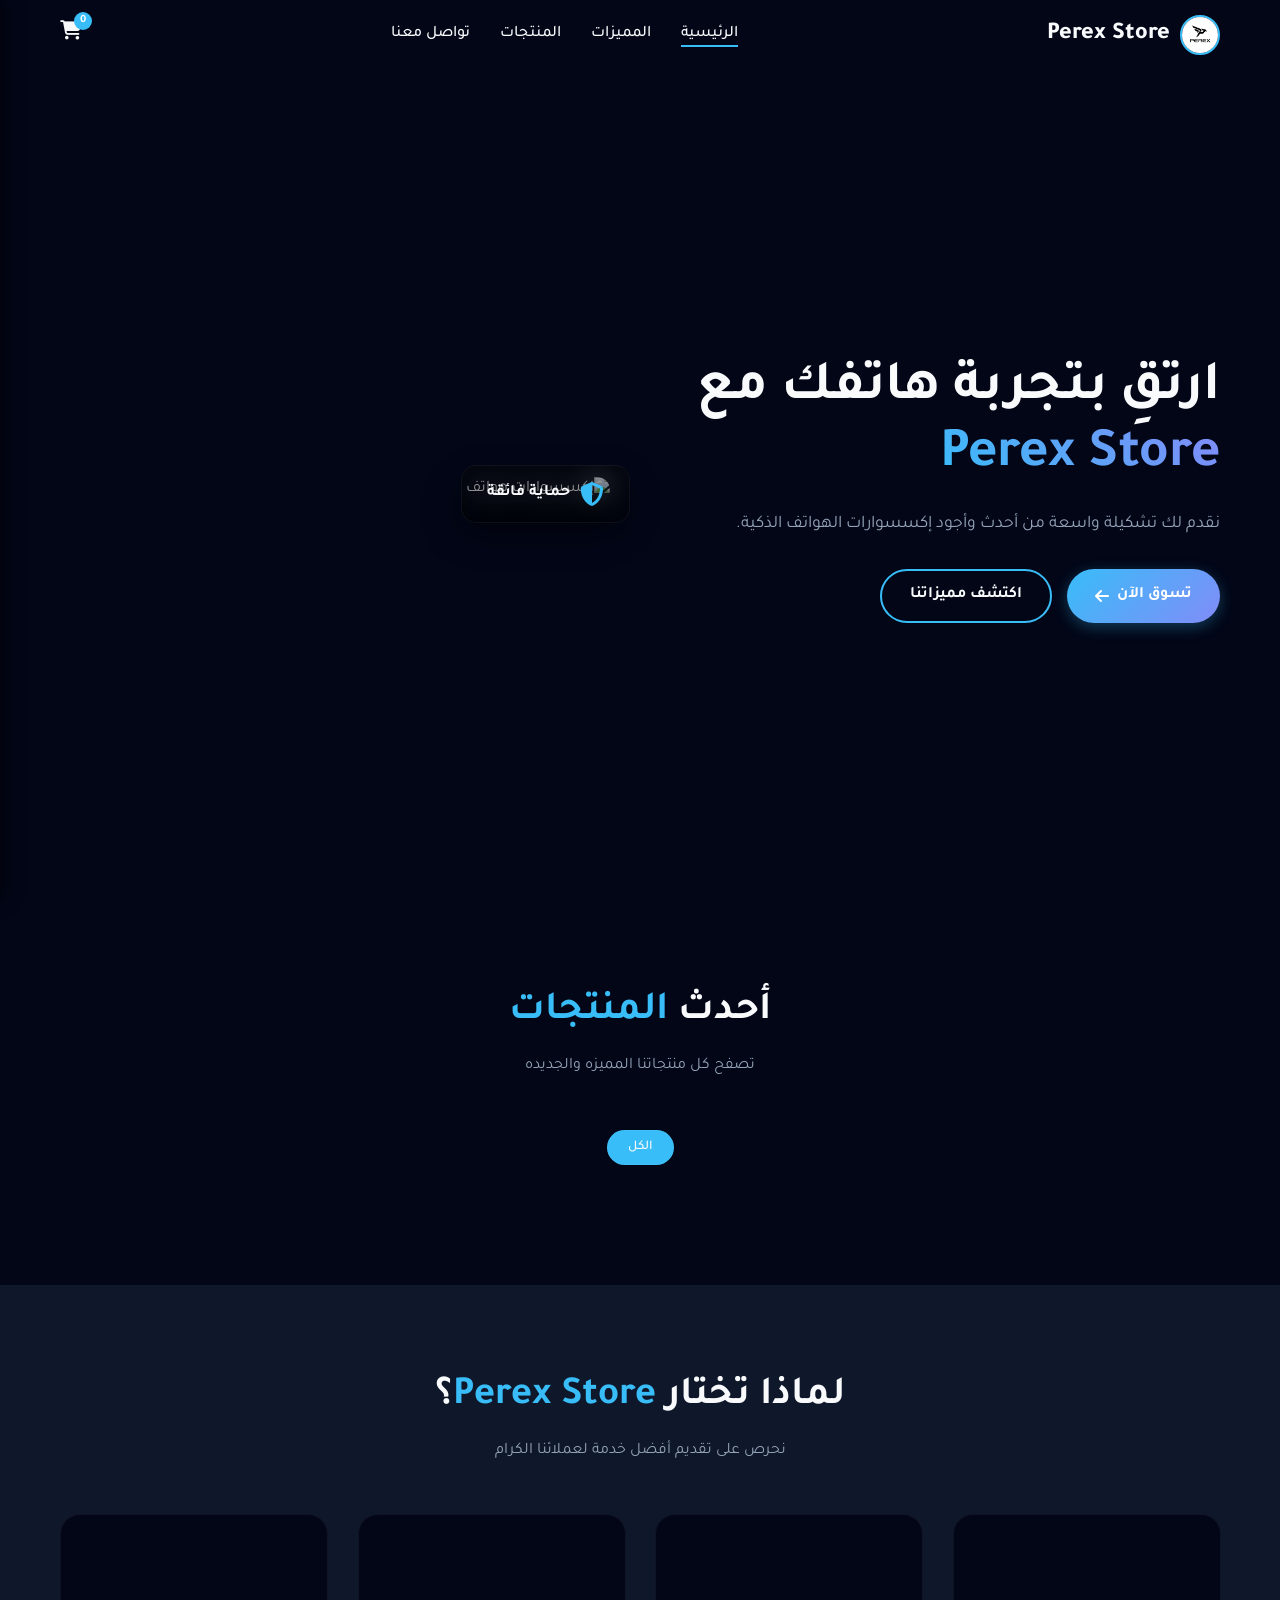
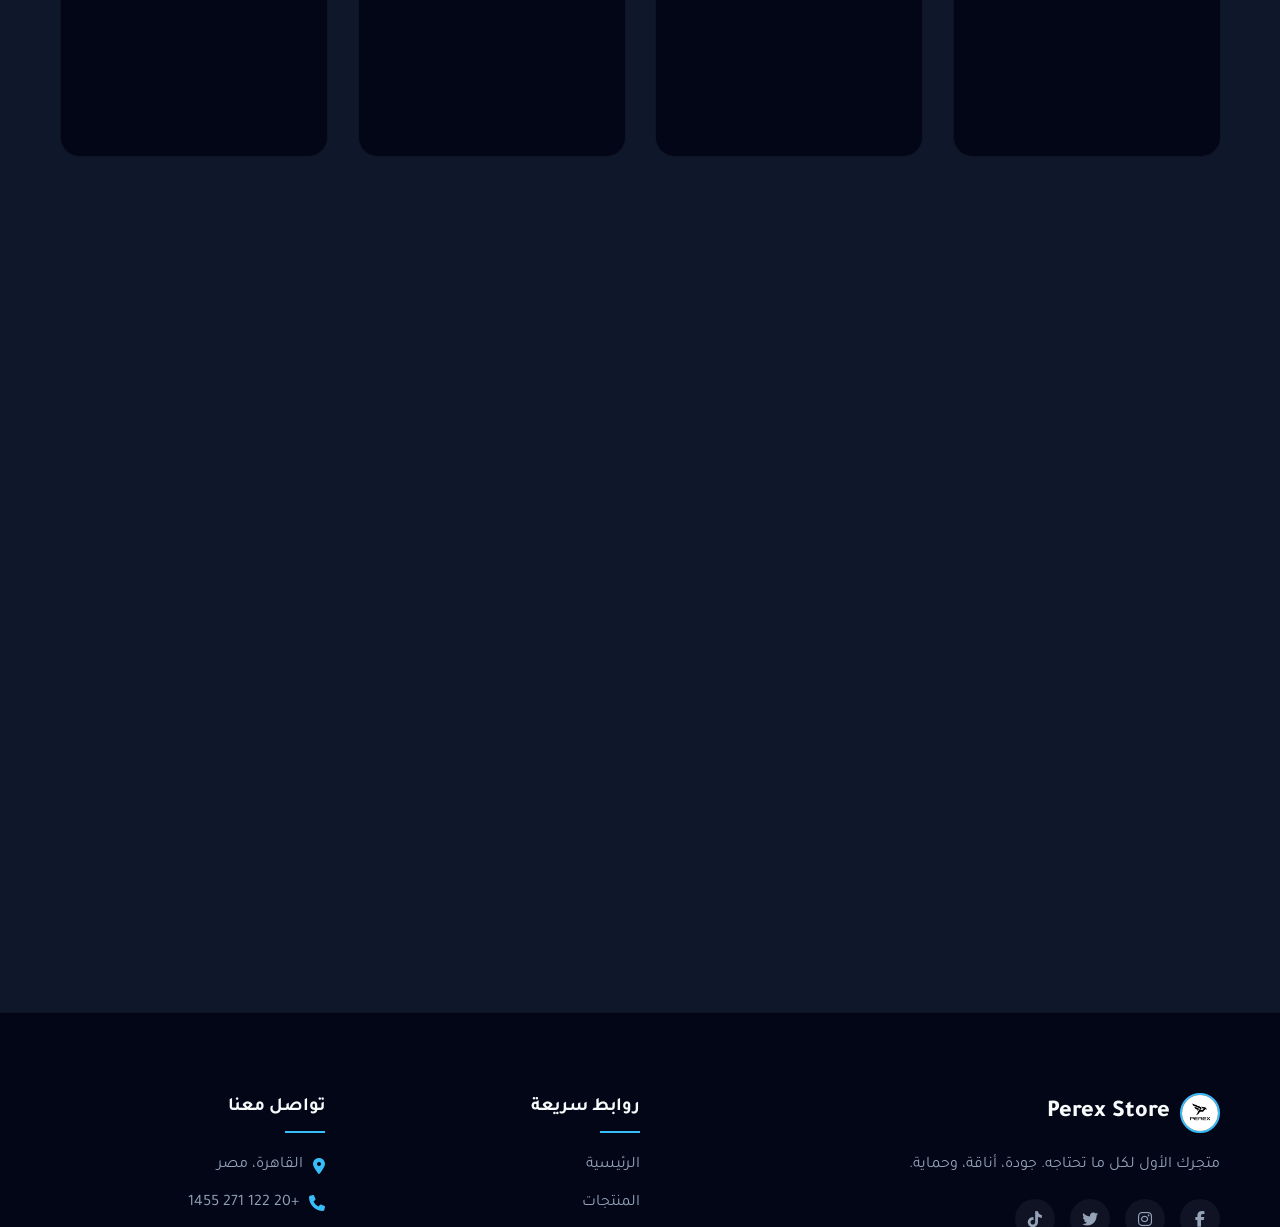
==== index.html @ 85bdd0c9 "Add files via upload" ====
<!DOCTYPE html>
<html lang="ar" dir="rtl">
<head>
    <meta charset="UTF-8">
    <meta name="viewport" content="width=device-width, initial-scale=1.0">
    <title>Perex Store - كل ما تحتاجه في مكان واحد</title>
    
    <!-- SEO Meta Tags -->
    <meta name="description" content="Perex Store - متجرك الأول لكل ما تحتاجه في مصر. جودة، أناقة، وتنوع لا محدود.">
    <meta name="keywords" content="تسوق أونلاين, منتجات مميزة, أفضل الأسعار, Perex Store, كل ما تحتاجه">
    
    <!-- Open Graph & Twitter Social Preview Tags -->
    <meta property="og:type" content="website">
    <meta property="og:title" content="Perex Store - كل ما تحتاجه في مكان واحد">
    <meta property="og:description" content="متجرك الأول لكل ما تحتاجه في مصر. جودة، أناقة، وتنوع لا محدود.">
    <meta property="og:image" content="https://images.unsplash.com/photo-1601593346740-925612772716?ixlib=rb-4.0.3&auto=format&fit=crop&w=800&q=80">
    <meta property="og:url" content="https://perexstore.com/">
    <meta name="twitter:card" content="summary_large_image">
    <meta name="twitter:title" content="Perex Store - كل ما تحتاجه في مكان واحد">
    <meta name="twitter:description" content="متجرك الأول لكل ما تحتاجه في مصر. جودة، أناقة، وتنوع لا محدود.">
    <meta name="twitter:image" content="https://images.unsplash.com/photo-1601593346740-925612772716?ixlib=rb-4.0.3&auto=format&fit=crop&w=800&q=80">
    
    <!-- Favicon -->
    <link rel="icon" type="image/jpeg" href="prerx logo.jpeg">
    <link rel="apple-touch-icon" href="prerx logo.jpeg">
    
    <!-- Preconnect to critical domains -->
    <link rel="preconnect" href="https://fonts.googleapis.com">
    <link rel="preconnect" href="https://fonts.gstatic.com" crossorigin>
    <link rel="preconnect" href="https://cdnjs.cloudflare.com">
    <link rel="preconnect" href="https://ecbxkudufxpvipxfcdtj.supabase.co">
    <link rel="dns-prefetch" href="https://ecbxkudufxpvipxfcdtj.supabase.co">

    <link href="https://fonts.googleapis.com/css2?family=Tajawal:wght@400;500;700;800&display=swap" rel="stylesheet" media="print" onload="this.media='all'">
    <!-- FontAwesome for Icons - Loaded Asynchronously -->
    <link rel="stylesheet" href="https://cdnjs.cloudflare.com/ajax/libs/font-awesome/6.4.0/css/all.min.css" media="print" onload="this.media='all'">
    <!-- CSS link -->
    <link rel="stylesheet" href="style.css?v=1.1">
    
    <!-- Dynamic CSS Colors (updated by JS) -->
    <style id="dynamic-colors"></style>
    
    <!-- Critical Preloader Styles -->
    <style>
        .preloader {
            position: fixed;
            top: 0; left: 0; width: 100%; height: 100%;
            background: #020617;
            display: flex; flex-direction: column;
            justify-content: center; align-items: center;
            z-index: 9999; transition: opacity 0.5s ease, visibility 0.5s;
        }
        .preloader.fade-out { opacity: 0; visibility: hidden; }
        .loader-logo { width: 80px; height: 80px; margin-bottom: 20px; animation: pulse 2s infinite; }
        @keyframes pulse { 0% { transform: scale(1); opacity: 0.8; } 50% { transform: scale(1.1); opacity: 1; } 100% { transform: scale(1); opacity: 0.8; } }
        .loader-bar { width: 150px; height: 3px; background: rgba(255,255,255,0.1); border-radius: 10px; overflow: hidden; }
        .loader-progress { width: 0%; height: 100%; background: #0ea5e9; transition: width 0.3s ease; }
    </style>
</head>
<body>
    <div class="preloader" id="preloader">
        <img src="prerx logo.jpeg" alt="Loading..." class="loader-logo">
        <div class="loader-bar"><div class="loader-progress" id="loader-progress"></div></div>
    </div>

    <!-- Header / Navbar -->
    <header class="header" id="header">
        <div class="container nav-container">
            <a href="#" class="logo">
                <img src="prerx logo.jpeg" alt="Perex Store Logo" width="45" height="45">
                <span>Perex Store</span>
            </a>
            
            <nav class="navbar" id="navbar">
                <ul class="nav-links">
                    <li><a href="#home" class="active">الرئيسية</a></li>
                    <li><a href="#features">المميزات</a></li>
                    <li><a href="#products">المنتجات</a></li>
                    <li><a href="#contact">تواصل معنا</a></li>
                </ul>
            </nav>

            <div class="nav-icons">
                <div class="cart-icon" id="cart-icon">
                    <i class="fa-solid fa-cart-shopping"></i>
                    <span class="cart-count">0</span>
                </div>
                <div class="menu-toggle" id="menu-toggle">
                    <i class="fa-solid fa-bars"></i>
                </div>
            </div>
        </div>
    </header>

    <!-- Mobile Menu Overlay -->
    <div class="menu-overlay" id="menu-overlay"></div>

    <!-- Hero Section -->
    <section class="hero" id="home">
        <div class="container hero-container">
            <div class="hero-content">
                <h1>ارتقِ بتجربة هاتفك مع <span class="highlight">Perex Store</span></h1>
                <p>نقدم لك تشكيلة واسعة من أحدث وأجود إكسسوارات الهواتف الذكية التي تجمع بين الأناقة والحماية الاستثنائية.</p>
                <div class="hero-buttons">
                    <a href="#products" class="btn btn-primary">تسوق الآن <i class="fa-solid fa-arrow-left"></i></a>
                    <a href="#features" class="btn btn-secondary">اكتشف مميزاتنا</a>
                </div>
            </div>
            <div class="hero-image">
                <img src="https://images.unsplash.com/photo-1601593346740-925612772716?ixlib=rb-4.0.3&auto=format&fit=crop&w=800&q=80" alt="إكسسوارات هواتف" width="600" height="600" loading="eager" fetchpriority="high">
                <div class="glass-card">
                    <i class="fa-solid fa-shield-halved"></i>
                    <span>حماية فائقة</span>
                </div>
            </div>
        </div>
    </section>

    <!-- Dynamic Sliders -->
    <section id="dynamic-sliders" class="main-slider-section" style="display: none;">
        <div class="container">
            <div class="slider-wrapper" id="slider-wrapper">
                <div id="slider-container" class="slider-container">
                    <!-- Sliders injected by JS -->
                </div>
                
                <div id="slider-overlay-text" class="slider-overlay-text" style="display: none;">
                    <div class="container" style="padding: 0 40px;">
                        <h2 id="slider-title"></h2>
                        <p id="slider-desc"></p>
                    </div>
                </div>
                
                <button class="slider-nav-btn prev-btn" onclick="moveMainSlider(-1)"><i class="fa-solid fa-chevron-right"></i></button>
                <button class="slider-nav-btn next-btn" onclick="moveMainSlider(1)"><i class="fa-solid fa-chevron-left"></i></button>
                
                <div class="slider-dots" id="slider-dots">
                    <!-- Dots injected by JS -->
                </div>
            </div>
        </div>
    </section>

    <!-- Products Section -->
    <section class="products" id="products">
        <div class="container">
            <div class="section-title">
                <h2>أحدث <span>المنتجات</span></h2>
                <p>تصفح كل منتجاتنا المميزه والجديده</p>
            </div>
            
            <div class="product-filters">
                <!-- Injected by JS -->
                <button class="filter-btn active" data-filter="all">الكل</button>
            </div>

            <div class="products-grid" id="products-container">
                <!-- Products injected by JS -->
            </div>
        </div>
    </section>

    <!-- Features Section -->
    <section class="features" id="features">
        <div class="container">
            <div class="section-title">
                <h2>لماذا تختار <span>Perex Store</span>؟</h2>
                <p>نحرص على تقديم أفضل خدمة لعملائنا الكرام</p>
            </div>
            <div class="features-grid" id="features-container">
                <div class="feature-card">
                    <div class="icon-box"><i class="fa-solid fa-truck-fast"></i></div>
                    <h3>توصيل سريع</h3>
                    <p>نضمن لك توصيل طلباتك بأسرع وقت ممكن لباب منزلك.</p>
                </div>
                <div class="feature-card">
                    <div class="icon-box"><i class="fa-solid fa-medal"></i></div>
                    <h3>جودة أصلية</h3>
                    <p>جميع منتجاتنا أصلية ومضمونة 100% لتضمن لك أفضل أداء.</p>
                </div>
                <div class="feature-card">
                    <div class="icon-box"><i class="fa-solid fa-headset"></i></div>
                    <h3>دعم فني 24/7</h3>
                    <p>فريق خدمة العملاء متواجد دائماً للرد على استفساراتكم.</p>
                </div>
                <div class="feature-card">
                    <div class="icon-box"><i class="fa-solid fa-credit-card"></i></div>
                    <h3>دفع آمن</h3>
                    <p>نوفر طرق دفع متعددة وآمنة لتسهيل عملية الشراء.</p>
                </div>
            </div>
        </div>
    </section>

    <!-- Reviews Section -->
    <section class="reviews" id="reviews">
        <div class="container">
            <div class="reviews-content glass-effect">
                <h2>رأيك يهمنا!</h2>
                <p>شاركنا تجربتك مع منتجات Perex Store.</p>
                
                <form class="review-form" id="review-form" onsubmit="submitReview(event)">
                    <input type="text" id="reviewer-name" placeholder="الاسم (اختياري)" class="review-input">
                    <textarea id="reviewer-comment" rows="3" placeholder="اكتب تعليقك أو تقييمك هنا..." required class="review-input"></textarea>
                    <button type="submit" class="btn btn-primary">نشر التعليق</button>
                </form>

                <div class="reviews-list" id="reviews-list">
                    <!-- Reviews injected by JS -->
                </div>
            </div>
        </div>
    </section>

    <!-- Footer -->
    <footer class="footer" id="contact">
        <div class="container">
            <div class="footer-grid">
                <div class="footer-col about">
                    <a href="#" class="logo footer-logo">
                        <img src="prerx logo.jpeg" alt="Perex Store Logo" width="45" height="45">
                        <span>Perex Store</span>
                    </a>
                    <p>متجرك الأول لكل ما تحتاجه. جودة، أناقة، وحماية.</p>
                    <div class="social-links">
                        <a href="#"><i class="fa-brands fa-facebook-f"></i></a>
                        <a href="#"><i class="fa-brands fa-instagram"></i></a>
                        <a href="#"><i class="fa-brands fa-twitter"></i></a>
                        <a href="#"><i class="fa-brands fa-tiktok"></i></a>
                    </div>
                </div>
                
                <div class="footer-col links">
                    <h3>روابط سريعة</h3>
                    <ul>
                        <li><a href="#home">الرئيسية</a></li>
                        <li><a href="#products">المنتجات</a></li>
                        <li><a href="#features">عن المتجر</a></li>
                        <li><a href="admin.html">لوحة التحكم</a></li>
                    </ul>
                </div>
                
                <div class="footer-col contact-info">
                    <h3>تواصل معنا</h3>
                    <ul>
                        <li><i class="fa-solid fa-location-dot"></i> القاهرة، مصر</li>
                        <li><i class="fa-solid fa-phone"></i> +20 122 271 1455</li>
                        <li><i class="fa-solid fa-envelope"></i> info@perexstore.com</li>
                    </ul>
                </div>
            </div>
            
            <div class="footer-bottom">
                <p>&copy; 2026 Perex Store. جميع الحقوق محفوظة.</p>
            </div>
        </div>
    </footer>

    <!-- Cart Sidebar -->
    <div class="cart-overlay" id="cart-overlay"></div>
    <div class="cart-sidebar" id="cart-sidebar">
        <div class="cart-header">
            <h3>سلة المشتريات</h3>
            <button class="close-cart" id="close-cart"><i class="fa-solid fa-xmark"></i></button>
        </div>
        <div class="cart-items" id="cart-items">
            <p class="empty-cart-msg">السلة فارغة حالياً</p>
        </div>
        <div class="cart-footer">
            <div class="form-group coupon-group" style="margin-bottom: 15px;">
                <label style="font-size: 0.85rem; margin-bottom: 5px; display: block; color: var(--primary-color);">كود الخصم:</label>
                <div style="display: flex; gap: 8px;">
                    <input type="text" id="coupon-input" class="review-input" placeholder="ادخل الكود هنا..." style="padding: 8px;">
                    <button class="btn btn-primary" onclick="applyCoupon()" style="padding: 8px 15px; border-radius: 10px; font-size: 0.8rem;">تطبيق</button>
                </div>
                <div id="coupon-msg" style="font-size: 0.75rem; margin-top: 5px;"></div>
            </div>

            <div class="form-group" style="margin-bottom: 15px;">
                <label style="font-size: 0.9rem; margin-bottom: 5px; display: block; color: var(--primary-color);">اختر محافظتك:</label>
                <select id="cart-gov" class="review-input" onchange="calculateCartTotal()" style="padding: 8px;">
                    <option value="" disabled selected>اختر المحافظة...</option>
                </select>
            </div>
            <div class="cart-total" style="font-size: 0.95rem; margin-bottom: 5px;">
                <span>المنتجات:</span>
                <span id="cart-subtotal-price">0 ج.م</span>
            </div>
            <div class="cart-total" id="cart-discount-row" style="font-size: 0.95rem; margin-bottom: 5px; color: #ef4444; display: none;">
                <span>الخصم:</span>
                <span id="cart-discount-price">0 ج.م</span>
            </div>
            <div class="cart-total" style="font-size: 0.95rem; margin-bottom: 10px;">
                <span>الشحن:</span>
                <span id="cart-shipping-price">0 ج.م</span>
            </div>
            <div class="cart-total">
                <span>الإجمالي المطلوب:</span>
                <span id="cart-total-price">0 ج.م</span>
            </div>
            <div class="cod-badge" style="font-size: 0.85rem; padding: 8px; margin-bottom: 15px; background: rgba(37, 211, 102, 0.2);">
                <i class="fa-solid fa-money-bill-wave"></i> متوفر الدفع عند الاستلام
            </div>
            <div style="display: flex; gap: 10px;">
                <button class="btn btn-secondary" onclick="closeCart()" style="flex: 1; padding: 12px;">إكمال التسوق</button>
                <button class="btn btn-primary checkout-btn" onclick="checkout()" style="flex: 2; padding: 12px;">إتمام الطلب</button>
            </div>
        </div>
    </div>

    <!-- Checkout Modal -->
    <div class="checkout-overlay" id="checkout-overlay"></div>
    <div class="checkout-modal" id="checkout-modal">
        <div class="checkout-header">
            <h3>إتمام الطلب</h3>
            <button class="close-checkout" id="close-checkout" onclick="closeCheckout()"><i class="fa-solid fa-xmark"></i></button>
        </div>
        <form class="checkout-form" id="checkout-form" onsubmit="submitOrder(event)">
            <div class="form-group">
                <input type="text" id="customer-name" placeholder="الاسم بالكامل" required class="review-input">
            </div>
            <div class="form-group" style="margin-top: 10px;">
                <input type="tel" id="customer-phone" placeholder="رقم الهاتف (11 رقم)" required class="review-input" pattern="[0-9٠-٩]{11}">
            </div>
            <div class="form-grid-2" style="display: grid; grid-template-columns: 1fr 1fr; gap: 10px; margin-top: 10px;">
                <div class="form-group">
                    <select id="customer-gov" required class="review-input" onchange="calculateShipping()">
                        <option value="" disabled selected>المحافظة...</option>
                    </select>
                </div>
                <div class="form-group">
                    <input type="text" id="customer-district" placeholder="المنطقة / الحي (اختياري)" class="review-input">
                </div>
            </div>
            <div class="form-group" style="margin-top: 10px;">
                <textarea id="customer-address" rows="2" placeholder="العنوان بالتفصيل (الشارع، رقم العمارة، إلخ)" required class="review-input"></textarea>
            </div>
            <div class="form-group" style="margin-top: 10px;">
                <textarea id="customer-notes" rows="1" placeholder="ملاحظات إضافية (اختياري) - لون، مواصفة..." class="review-input"></textarea>
            </div>
            
            <div class="checkout-summary" style="background: rgba(0,0,0,0.2); padding: 15px; border-radius: 15px; margin-top: 20px;">
                <div class="summary-row" style="display:flex; justify-content:space-between; margin-bottom:5px;"><span>قيمة المنتجات:</span> <span id="summary-subtotal">0 ج.م</span></div>
                <div class="summary-row" id="summary-discount-row" style="display:none; justify-content:space-between; margin-bottom:5px; color: #ef4444;"><span>خصم الكوبون:</span> <span id="summary-discount">0 ج.م</span></div>
                <div class="summary-row" style="display:flex; justify-content:space-between; margin-bottom:5px;"><span>مصاريف الشحن:</span> <span id="summary-shipping">0 ج.م</span></div>
                <div class="summary-row total" style="display:flex; justify-content:space-between; margin-top:10px; border-top:1px solid rgba(255,255,255,0.1); padding-top:10px; font-weight:800; font-size:1.1rem; color:var(--primary-color);"><span>الإجمالي المطلوب:</span> <span id="summary-total">0 ج.م</span></div>
            </div>
            
            <button type="submit" class="btn btn-primary" style="width: 100%; margin-top: 15px;">تأكيد الطلب <i class="fa-solid fa-check"></i></button>
        </form>
    </div>
    
    <!-- Success Modal -->
    <style>
        @keyframes slideDown {
            from { transform: translateY(-100%); opacity: 0; }
            to { transform: translateY(0); opacity: 1; }
        }
        .success-animate {
            animation: slideDown 0.5s cubic-bezier(0.175, 0.885, 0.32, 1.275) forwards;
        }
        .modal-overlay {
            position: fixed;
            top: 0;
            left: 0;
            width: 100%;
            height: 100%;
            z-index: 10001;
            background: rgba(0,0,0,0.4);
            backdrop-filter: blur(2px);
            display: none;
            justify-content: center;
            align-items: flex-start;
            padding-top: 20px;
        }
        .modal-overlay.active {
            display: flex !important;
        }
    </style>
    <div id="success-overlay" class="modal-overlay">
        <div id="success-modal" class="modal success-animate" style="max-width: 400px; width: 90%; text-align: center; padding: 20px; border-radius: 15px; border: 1px solid rgba(34,197,94,0.3); box-shadow: 0 15px 40px rgba(0,0,0,0.2); background: var(--card-bg); position: relative;">
            <div style="display: flex; align-items: center; gap: 12px; text-align: right;">
                <div style="width: 40px; height: 40px; background: #22c55e; color: #fff; border-radius: 50%; display: flex; align-items: center; justify-content: center; font-size: 18px; flex-shrink: 0;">
                    <i class="fa-solid fa-check"></i>
                </div>
                <div style="flex: 1;">
                    <h2 style="font-size: 1.1rem; font-weight: 800; margin-bottom: 2px;">تم تأكيد طلبك بنجاح!</h2>
                    <p style="color: var(--muted-color); font-size: 0.85rem;">سيتم التواصل معك في أسرع وقت ممكن.</p>
                </div>
            </div>
            <button class="btn btn-primary" onclick="closeSuccessModal()" style="width: 100%; margin-top: 15px; padding: 10px; border-radius: 10px; font-weight: bold; font-size: 0.9rem;">تم</button>
        </div>
    </div>

    <!-- JS script -->
    <!-- Floating Buttons Container -->
    <div id="floating-buttons-container" class="floating-container">
        <!-- Injected by script.js -->
    </div>

    <style>
        .floating-container {
            position: fixed;
            bottom: 25px;
            right: 25px;
            display: flex;
            flex-direction: column;
            gap: 15px;
            z-index: 999;
        }
        .float-btn {
            width: 55px;
            height: 55px;
            border-radius: 50%;
            display: flex;
            align-items: center;
            justify-content: center;
            color: white;
            font-size: 24px;
            box-shadow: 0 4px 15px rgba(0,0,0,0.3);
            transition: transform 0.3s cubic-bezier(0.175, 0.885, 0.32, 1.275);
            text-decoration: none;
        }
        .float-btn:hover {
            transform: scale(1.1) translateY(-5px);
        }
    </style>

    <script src="https://cdn.jsdelivr.net/npm/@supabase/supabase-js@2" defer></script>
<script src="supabase-client.js" defer></script>
<script src="script.js?v=1.1" defer></script>
</body>
</html>
---- style.css ----
/* ===== Custom Properties ===== */
:root {
    --primary-color: #0ea5e9;
    --secondary-color: #38bdf8;
    --primary-gradient: linear-gradient(135deg, var(--primary-color) 0%, var(--secondary-color) 100%);
    --dark-bg: #020617;
    --card-bg: #0f172a;
    --text-color: #f8fafc;
    --muted-color: #94a3b8;
    --text-muted: #94a3b8;
    --border-color: rgba(255,255,255,0.08);
    --glass-bg: rgba(15, 23, 42, 0.7);
    --glass-border: rgba(255,255,255,0.08);
    --border-radius: 16px;
    --transition: all 0.3s ease;
    --tr: all 0.3s cubic-bezier(0.4, 0, 0.2, 1);
    --shadow: 0 10px 30px -5px rgba(0, 0, 0, 0.3);
}

/* ===== Reset & Base Styles ===== */
* {
    margin: 0;
    padding: 0;
    box-sizing: border-box;
    font-family: 'Tajawal', sans-serif;
}

html {
    scroll-behavior: smooth;
}

body {
    background-color: var(--dark-bg);
    color: var(--text-color);
    line-height: 1.6;
    overflow-x: hidden;
}

.container {
    max-width: 1200px;
    margin: 0 auto;
    padding: 0 20px;
}

a {
    text-decoration: none;
    color: inherit;
    transition: var(--transition);
}

ul {
    list-style: none;
}

img {
    max-width: 100%;
    height: auto;
}

/* ===== Glassmorphism Utility ===== */
.glass-effect {
    background: var(--glass-bg);
    border: 1px solid var(--glass-border);
    border-radius: var(--border-radius);
}

@media (min-width: 769px) {
    .glass-effect {
        backdrop-filter: blur(10px);
        -webkit-backdrop-filter: blur(10px);
    }
}

/* ===== Forms ===== */
input, select, textarea {
    background: rgba(0,0,0,0.2);
    color: var(--text-color);
    border: 1px solid var(--border-color);
    border-radius: 10px;
    padding: 10px 15px;
    font-family: inherit;
    font-size: 1rem;
    outline: none;
    transition: var(--tr);
    width: 100%;
}

input:focus, select:focus, textarea:focus {
    border-color: var(--primary-color);
    box-shadow: 0 0 0 3px rgba(56, 189, 248, 0.15);
}

input::placeholder, textarea::placeholder {
    color: var(--muted-color);
}

label {
    color: var(--text-color);
    font-weight: 600;
    margin-bottom: 6px;
    display: block;
}

/* ===== Buttons ===== */
.btn {
    display: inline-flex;
    align-items: center;
    justify-content: center;
    gap: 8px;
    padding: 12px 28px;
    border-radius: 30px;
    font-weight: 700;
    font-size: 1rem;
    cursor: pointer;
    border: none;
    transition: var(--transition);
}

.btn-primary {
    background: var(--primary-gradient);
    color: white;
    border: none;
    box-shadow: 0 4px 15px rgba(56, 189, 248, 0.3);
}

.btn-primary:hover {
    transform: translateY(-2px);
    box-shadow: 0 8px 25px rgba(56, 189, 248, 0.5);
}

.btn-secondary {
    background: transparent;
    color: var(--text-color);
    border: 2px solid var(--primary-color);
}

.btn-secondary:hover {
    background: var(--primary-color);
    color: #fff;
}

/* ===== Header ===== */
.header {
    position: fixed;
    top: 0;
    width: 100%;
    z-index: 1000;
    transition: var(--tr);
    padding: 15px 0;
}

.header.scrolled {
    background: rgba(0, 0, 0, 0.85);
    box-shadow: 0 4px 20px rgba(0,0,0,0.3);
    padding: 10px 0;
}

@media (min-width: 769px) {
    .header.scrolled {
        background: rgba(0, 0, 0, 0.5);
        backdrop-filter: blur(16px);
        -webkit-backdrop-filter: blur(16px);
    }
}

.nav-container {
    display: flex;
    justify-content: space-between;
    align-items: center;
}

.logo {
    display: flex;
    align-items: center;
    gap: 10px;
    font-size: 1.5rem;
    font-weight: 800;
    color: var(--text-color);
}

.logo img {
    width: 40px;
    height: 40px;
    border-radius: 50%;
    object-fit: cover;
    border: 2px solid var(--primary-color);
}

.nav-links {
    display: flex;
    gap: 30px;
}

.nav-links a {
    font-weight: 500;
    color: var(--text-color);
    position: relative;
    transition: var(--tr);
}

.nav-links a:hover, .nav-links a.active {
    color: var(--primary-color);
}

.nav-links a::after {
    content: '';
    position: absolute;
    bottom: -5px;
    right: 0;
    width: 0;
    height: 2px;
    background: var(--primary-color);
    transition: var(--tr);
}

.nav-links a:hover::after, .nav-links a.active::after {
    width: 100%;
}

.nav-icons {
    display: flex;
    align-items: center;
    gap: 20px;
    color: var(--text-color);
}

.cart-icon {
    position: relative;
    font-size: 1.2rem;
    cursor: pointer;
    color: var(--text-color);
    transition: var(--tr);
}

.cart-icon:hover {
    color: var(--primary-color);
}

.cart-count {
    position: absolute;
    top: -8px;
    right: -10px;
    background: var(--primary-color);
    color: #fff;
    font-size: 0.7rem;
    font-weight: bold;
    width: 18px;
    height: 18px;
    display: flex;
    align-items: center;
    justify-content: center;
    border-radius: 50%;
}

.menu-toggle {
    display: none;
    font-size: 1.5rem;
    cursor: pointer;
    color: var(--text-color);
}

/* ===== Hero Section ===== */
.hero {
    min-height: 100vh;
    display: flex;
    align-items: center;
    padding-top: 80px;
    position: relative;
    overflow: hidden;
    background-color: var(--dark-bg);
}

/* تأثير دائرة مضيئة في الخلفية */
.hero::before {
    content: '';
    position: absolute;
    top: 20%;
    left: -10%;
    width: 300px;
    height: 300px;
    background: radial-gradient(circle, rgba(56, 189, 248, 0.1) 0%, transparent 70%);
    border-radius: 50%;
    z-index: -1;
    will-change: opacity;
}

@media (min-width: 769px) {
    .hero::before {
        width: 500px;
        height: 500px;
        background: radial-gradient(circle, rgba(var(--glow-r, 56),var(--glow-g, 189),var(--glow-b, 248),0.12) 0%, transparent 70%);
    }
}

.hero-container {
    display: grid;
    grid-template-columns: 1fr 1fr;
    gap: 60px;
    align-items: center;
}

.hero-content h1 {
    font-size: 3.5rem;
    line-height: 1.2;
    margin-bottom: 20px;
}

.hero-content .highlight {
    background: linear-gradient(45deg, var(--primary-color), var(--secondary-color));
    -webkit-background-clip: text;
    -webkit-text-fill-color: transparent;
}

.hero-content p {
    font-size: 1.1rem;
    color: var(--text-muted);
    margin-bottom: 30px;
}

.hero-buttons {
    display: flex;
    gap: 15px;
}

.hero-image {
    position: relative;
    border-radius: 20px;
    overflow: visible;
}

.hero-image img {
    border-radius: 20px;
    box-shadow: 0 20px 40px rgba(0,0,0,0.5);
    animation: float 6s ease-in-out infinite;
    will-change: transform;
}

.glass-card {
    position: absolute;
    bottom: -20px;
    right: -20px;
    background: rgba(0,0,0,0.4);
    backdrop-filter: blur(15px);
    border: 1px solid var(--border-color);
    padding: 15px 25px;
    border-radius: 15px;
    display: flex;
    align-items: center;
    gap: 10px;
    font-weight: bold;
    color: var(--text-color);
    box-shadow: 0 10px 30px rgba(0,0,0,0.3);
    animation: float 6s ease-in-out infinite reverse;
}

.glass-card i {
    color: var(--primary-color);
    font-size: 1.5rem;
}

@keyframes float {
    0% { transform: translateY(0px); }
    50% { transform: translateY(-20px); }
    100% { transform: translateY(0px); }
}

/* ===== Section Titles ===== */
.section-title {
    text-align: center;
    margin-bottom: 50px;
}

.section-title h2 {
    font-size: 2.5rem;
    margin-bottom: 10px;
}

.section-title h2 span {
    color: var(--primary-color);
}

.section-title p {
    color: var(--text-muted);
}

/* ===== Features Section ===== */
.features {
    padding: 80px 0;
    background-color: var(--card-bg);
}

.features-grid {
    display: grid;
    grid-template-columns: repeat(auto-fit, minmax(250px, 1fr));
    gap: 30px;
}

.feature-card {
    background: var(--dark-bg);
    padding: 30px;
    border-radius: 20px;
    text-align: center;
    transition: var(--tr);
    border: 1px solid var(--border-color);
    content-visibility: auto;
    contain-intrinsic-size: 1px 300px;
}

.feature-card:hover {
    transform: translateY(-10px);
    border-color: var(--primary-color);
    box-shadow: 0 10px 30px rgba(14, 165, 233, 0.1);
}

.icon-box {
    width: 70px;
    height: 70px;
    background: rgba(14, 165, 233, 0.1);
    color: var(--primary-color);
    border-radius: 50%;
    display: flex;
    align-items: center;
    justify-content: center;
    font-size: 2rem;
    margin: 0 auto 20px;
    transition: var(--transition);
}

.feature-card:hover .icon-box {
    background: var(--primary-color);
    color: #fff;
}

.feature-card h3 {
    margin-bottom: 15px;
}

.feature-card p {
    color: var(--muted-color);
    font-size: 0.9rem;
}

/* ===== Products Section ===== */
.products {
    padding: 80px 0;
}

.product-filters {
    display: flex;
    justify-content: center;
    flex-wrap: wrap;
    gap: 15px;
    margin-bottom: 40px;
}

.filter-btn {
    background: transparent;
    border: 1px solid var(--glass-border);
    color: var(--text-color);
    padding: 8px 20px;
    border-radius: 20px;
    cursor: pointer;
    font-weight: 500;
    transition: var(--transition);
}

.filter-btn:hover, .filter-btn.active {
    background: var(--primary-color);
    border-color: var(--primary-color);
}

.products-grid {
    display: grid;
    grid-template-columns: repeat(auto-fill, minmax(240px, 1fr));
    gap: 25px;
    content-visibility: auto;
    contain-intrinsic-size: 1px 1000px;
}

.product-card {
    background: var(--card-bg);
    border-radius: var(--border-radius);
    overflow: hidden;
    position: relative;
    border: 1px solid rgba(255,255,255,0.05);
    transition: var(--transition);
}

.product-card:hover {
    transform: translateY(-5px);
    box-shadow: 0 10px 30px rgba(0,0,0,0.5);
    border-color: rgba(14, 165, 233, 0.3);
}

.product-badge {
    position: absolute;
    top: 15px;
    right: 15px;
    background: var(--primary-color);
    color: #fff;
    padding: 4px 10px;
    border-radius: 12px;
    font-size: 0.8rem;
    font-weight: bold;
    z-index: 10;
}

.product-image {
    position: relative;
    overflow: hidden;
    aspect-ratio: 1 / 1;
    background-color: rgba(255,255,255,0.02);
    contain: paint;
}

.product-image img {
    width: 100%;
    height: 100%;
    object-fit: cover;
    transition: transform 0.5s ease;
}

.slider-btn {
    position: absolute;
    top: 50%;
    transform: translateY(-50%);
    background: rgba(0,0,0,0.5);
    color: white;
    border: none;
    border-radius: 50%;
    width: 30px;
    height: 30px;
    cursor: pointer;
    z-index: 5;
    opacity: 0;
    transition: opacity 0.3s;
}

.product-image:hover .slider-btn {
    opacity: 1;
}

.slider-btn:hover {
    background: var(--primary-color);
}

.prev-btn { right: 10px; }
.next-btn { left: 10px; }

.img-counter {
    position: absolute;
    bottom: 10px;
    left: 50%;
    transform: translateX(-50%);
    background: rgba(0,0,0,0.6);
    color: white;
    font-size: 0.8rem;
    padding: 2px 8px;
    border-radius: 10px;
    z-index: 5;
}

.product-card:hover .product-image img {
    transform: scale(1.1);
}

.product-overlay {
    position: absolute;
    top: 0;
    left: 0;
    width: 100%;
    height: 100%;
    background: rgba(0,0,0,0.5);
    display: flex;
    align-items: center;
    justify-content: center;
    opacity: 0;
    transition: var(--transition);
}

.product-card:hover .product-overlay {
    opacity: 1;
}

.view-btn {
    background: #fff;
    color: #000;
    width: 40px;
    height: 40px;
    border-radius: 50%;
    display: flex;
    align-items: center;
    justify-content: center;
    cursor: pointer;
    transform: translateY(20px);
    transition: var(--transition);
}

.product-card:hover .view-btn {
    transform: translateY(0);
}

.view-btn:hover {
    background: var(--primary-color);
    color: #fff;
}

.product-info {
    padding: 20px;
}

.product-category {
    color: var(--text-muted);
    font-size: 0.85rem;
    margin-bottom: 5px;
}

.product-title {
    font-size: 1.1rem;
    font-weight: 700;
    margin-bottom: 8px;
    color: var(--text-color);
    transition: var(--tr);
}

.product-desc {
    font-size: 0.85rem;
    color: var(--muted-color);
    margin-bottom: 15px;
    display: -webkit-box;
    -webkit-line-clamp: 2;
    -webkit-box-orient: vertical;
    overflow: hidden;
}

.product-price-row {
    display: flex;
    justify-content: space-between;
    align-items: center;
    margin-top: 15px;
}

.product-price {
    font-weight: bold;
    font-size: 1.2rem;
    color: var(--primary-color);
}

.add-to-cart-btn {
    background: rgba(255,255,255,0.08);
    border: none;
    color: var(--text-color);
    width: 35px;
    height: 35px;
    border-radius: 50%;
    cursor: pointer;
    transition: var(--tr);
}

.add-to-cart-btn:hover {
    background: var(--primary-color);
    transform: scale(1.1);
}

/* ===== Reviews Section ===== */
.reviews {
    padding: 60px 0;
    background-color: var(--card-bg);
    content-visibility: auto;
    contain-intrinsic-size: 1px 500px;
}

.reviews-content {
    text-align: center;
    padding: 50px 20px;
    max-width: 800px;
    margin: 0 auto;
}

.reviews h2 {
    font-size: 2rem;
    margin-bottom: 15px;
}

.reviews p {
    color: var(--text-muted);
    margin-bottom: 30px;
}

.review-form {
    display: flex;
    flex-direction: column;
    gap: 15px;
    max-width: 500px;
    margin: 0 auto 40px;
}

.review-input {
    width: 100%;
    padding: 12px 20px;
    border-radius: 15px;
    border: 1px solid var(--border-color);
    background: rgba(0,0,0,0.2);
    color: var(--text-color);
    outline: none;
    font-family: inherit;
}

.review-input:focus {
    border-color: var(--primary-color);
}

.reviews-list {
    display: flex;
    flex-direction: column;
    gap: 15px;
    max-width: 600px;
    margin: 0 auto;
    text-align: right;
}

.review-item {
    background: rgba(255, 255, 255, 0.05);
    padding: 15px 20px;
    border-radius: 15px;
    border-right: 4px solid var(--primary-color);
}

.review-item h4 {
    margin-bottom: 5px;
    color: var(--primary-color);
    display: flex;
    align-items: center;
    gap: 8px;
}

.review-item p {
    margin-bottom: 0;
    font-size: 0.95rem;
    color: #e2e8f0;
}

/* ===== Footer ===== */
.footer {
    background-color: var(--dark-bg);
    padding: 80px 0 20px;
    border-top: 1px solid var(--border-color);
}

.footer-grid {
    display: grid;
    grid-template-columns: 2fr 1fr 1fr;
    gap: 50px;
    margin-bottom: 50px;
}

.footer-logo {
    margin-bottom: 20px;
}

.footer-col p {
    color: var(--text-muted);
    margin-bottom: 20px;
}

.social-links {
    display: flex;
    gap: 15px;
}

.social-links a {
    width: 40px;
    height: 40px;
    background: rgba(255,255,255,0.05);
    display: flex;
    align-items: center;
    justify-content: center;
    border-radius: 50%;
    color: var(--text-muted);
}

.social-links a:hover {
    background: var(--primary-color);
    color: #fff;
    transform: translateY(-3px);
}

.footer-col h3 {
    margin-bottom: 20px;
    position: relative;
    padding-bottom: 10px;
}

.footer-col h3::after {
    content: '';
    position: absolute;
    bottom: 0;
    right: 0;
    width: 40px;
    height: 2px;
    background: var(--primary-color);
}

.footer-col ul li {
    margin-bottom: 12px;
}

.footer-col ul li a {
    color: var(--text-muted);
}

.footer-col ul li a:hover {
    color: var(--primary-color);
    padding-right: 5px;
}

.contact-info ul li {
    display: flex;
    align-items: center;
    gap: 10px;
    color: var(--text-muted);
}

.contact-info ul li i {
    color: var(--primary-color);
}

.footer-bottom {
    text-align: center;
    padding-top: 20px;
    border-top: 1px solid rgba(255,255,255,0.05);
    color: var(--text-muted);
    font-size: 0.9rem;
}

@keyframes pulse {
    0% { box-shadow: 0 0 0 0 rgba(37, 211, 102, 0.5); }
    70% { box-shadow: 0 0 0 15px rgba(37, 211, 102, 0); }
    100% { box-shadow: 0 0 0 0 rgba(37, 211, 102, 0); }
}

/* ===== Cart Sidebar ===== */
.cart-overlay {
    position: fixed;
    top: 0;
    left: 0;
    width: 100%;
    height: 100%;
    background: rgba(0, 0, 0, 0.5);
    z-index: 1001;
    display: none;
    opacity: 0;
    transition: opacity 0.3s;
}

.cart-overlay.active {
    display: block;
    opacity: 1;
}

.cart-sidebar {
    position: fixed;
    top: 0;
    left: -400px; /* من اليسار في المواقع العربية (RTL) يكون أفضل أو يمين حسب التفضيل، سنجعلها يسار لتكون عكس السكرولبار */
    width: 100%;
    max-width: 400px;
    height: 100vh;
    background: var(--dark-bg);
    z-index: 1002;
    box-shadow: 5px 0 15px rgba(0,0,0,0.5);
    display: flex;
    flex-direction: column;
    transition: left 0.4s ease;
}

.cart-sidebar.active {
    left: 0;
}

.cart-header {
    padding: 20px;
    border-bottom: 1px solid var(--glass-border);
    display: flex;
    justify-content: space-between;
    align-items: center;
}

.cart-header h3 {
    margin: 0;
}

.close-cart {
    background: transparent;
    border: none;
    color: var(--text-color);
    font-size: 1.5rem;
    cursor: pointer;
    transition: var(--transition);
}

.close-cart:hover {
    color: var(--primary-color);
}

.cart-items {
    flex: 1;
    overflow-y: auto;
    padding: 20px;
}

.empty-cart-msg {
    text-align: center;
    color: var(--text-muted);
    margin-top: 50px;
}

.cart-item {
    display: flex;
    gap: 15px;
    margin-bottom: 20px;
    background: var(--card-bg);
    padding: 10px;
    border-radius: 10px;
}

.cart-item img {
    width: 70px;
    height: 70px;
    object-fit: cover;
    border-radius: 8px;
}

.cart-item-info {
    flex: 1;
    display: flex;
    flex-direction: column;
    justify-content: center;
}

.cart-item-title {
    font-size: 0.95rem;
    margin-bottom: 5px;
}

.cart-item-price {
    color: var(--primary-color);
    font-weight: bold;
}

.remove-item {
    color: #ef4444;
    cursor: pointer;
    font-size: 0.9rem;
    margin-top: 5px;
}

.cart-footer {
    padding: 20px;
    border-top: 1px solid var(--glass-border);
    background: var(--card-bg);
}

.cart-total {
    display: flex;
    justify-content: space-between;
    font-size: 1.2rem;
    font-weight: bold;
    margin-bottom: 15px;
}

.checkout-btn {
    width: 100%;
}

/* ===== Checkout Modal ===== */
.checkout-overlay {
    position: fixed;
    top: 0;
    left: 0;
    width: 100%;
    height: 100%;
    background: rgba(0, 0, 0, 0.7);
    backdrop-filter: blur(5px);
    z-index: 2001;
    display: none;
    opacity: 0;
    transition: opacity 0.3s;
}

.checkout-overlay.active {
    display: block;
    opacity: 1;
}

.checkout-modal {
    position: fixed;
    top: 50%;
    left: 50%;
    transform: translate(-50%, -50%) scale(0.9);
    width: 90%;
    max-width: 500px;
    background: var(--card-bg);
    border: 1px solid var(--glass-border);
    border-radius: var(--border-radius);
    z-index: 2002;
    padding: 25px;
    box-shadow: 0 10px 40px rgba(0,0,0,0.5);
    display: none;
    opacity: 0;
    transition: all 0.3s ease;
}

.checkout-modal.active {
    display: block;
    opacity: 1;
    transform: translate(-50%, -50%) scale(1);
}

.checkout-header {
    display: flex;
    justify-content: space-between;
    align-items: center;
    margin-bottom: 20px;
    border-bottom: 1px solid var(--border-color);
    padding-bottom: 10px;
}

.close-checkout {
    background: transparent;
    border: none;
    color: var(--text-color);
    font-size: 1.5rem;
    cursor: pointer;
}

.close-checkout:hover {
    color: #ef4444;
}

.checkout-summary {
    background: rgba(0,0,0,0.2);
    padding: 15px;
    border-radius: 10px;
    margin-top: 20px;
}

.summary-row {
    display: flex;
    justify-content: space-between;
    margin-bottom: 10px;
    font-size: 0.95rem;
}

.summary-row.total {
    border-top: 1px dashed var(--border-color);
    padding-top: 10px;
    font-size: 1.1rem;
    font-weight: bold;
    color: var(--primary-color);
}

.cod-badge {
    background: rgba(37, 211, 102, 0.1);
    color: #25d366;
    padding: 10px;
    border-radius: 8px;
    text-align: center;
    font-weight: bold;
    margin-top: 15px;
    display: flex;
    align-items: center;
    justify-content: center;
    gap: 10px;
}

/* ===== Full Width Slider ===== */
.full-width-slider {
    width: 100vw;
    margin-left: calc(-50vw + 50%);
    margin-right: calc(-50vw + 50%);
    position: relative;
    left: 50%;
    right: 50%;
}

.slider-wrapper.dragging {
    cursor: grabbing !important;
}

.slider-wrapper.dragging #slider-container {
    cursor: grabbing !important;
    transition: none !important;
}

.slider-dots {
    position: absolute;
    bottom: 20px;
    left: 50%;
    transform: translateX(-50%);
    display: flex;
    gap: 10px;
    z-index: 10;
}

.slider-dot {
    width: 12px;
    height: 12px;
    border-radius: 50%;
    background: rgba(255, 255, 255, 0.4);
    cursor: pointer;
    transition: var(--transition);
}

.slider-dot.active {
    background: var(--primary-color);
    width: 24px;
    border-radius: 6px;
}

.slider-slide {
    flex: 0 0 100vw;
    height: 100%;
    position: relative;
    user-select: none;
}

.slider-slide img {
    width: 100%;
    height: 100%;
    object-fit: cover;
    object-position: center;
    pointer-events: none;
}

/* ===== Responsive Design ===== */
@media (max-width: 1024px) {
    .hero-content h1 {
        font-size: 3rem;
    }
}

@media (max-width: 992px) {
    .hero-container {
        grid-template-columns: 1fr;
        text-align: center;
        gap: 40px;
    }
    
    .hero-buttons {
        justify-content: center;
    }
    
    .hero-image {
        max-width: 500px;
        margin: 0 auto;
    }

    .footer-grid {
        grid-template-columns: 1fr 1fr;
    }
}

@media (max-width: 768px) {
    .menu-toggle {
        display: block;
    }
    
    .nav-links {
        position: fixed;
        top: 0;
        right: -100%;
        width: 280px;
        height: 100vh;
        background: var(--dark-bg);
        border-left: 1px solid var(--border-color);
        flex-direction: column;
        padding: 80px 30px;
        gap: 20px;
        text-align: right;
        transition: right 0.4s ease;
        z-index: 1001;
        box-shadow: -10px 0 30px rgba(0,0,0,0.5);
    }
    
    .nav-links.active {
        right: 0;
    }
    
    .nav-links li {
        width: 100%;
    }
    
    .nav-links a {
        display: block;
        font-size: 1.2rem;
        padding: 10px 0;
    }

    .hero-content h1 {
        font-size: 2.2rem;
    }

    .products-grid {
        grid-template-columns: repeat(2, 1fr); /* 2 columns on mobile for better experience */
        gap: 15px;
        padding: 0 5px;
    }

    .product-card {
        border-radius: 12px;
    }

    .product-image {
        height: 180px;
    }

    .product-info {
        padding: 12px;
    }

    .product-title {
        font-size: 0.9rem;
        margin-bottom: 5px;
    }

    .product-price {
        font-size: 1rem;
    }

    .footer-grid {
        grid-template-columns: 1fr;
    }

    .whatsapp-float {
        bottom: 20px;
        right: 20px;
        width: 50px;
        height: 50px;
        font-size: 30px;
    }

    .cart-sidebar {
        max-width: 100%;
    }
}

@media (max-width: 480px) {
    .hero-content h1 {
        font-size: 1.8rem;
    }
    
    .btn {
        padding: 10px 20px;
        font-size: 0.9rem;
    }
    
    .products-grid {
        gap: 10px;
    }
}

/* ===== Overlay & Scroll Reveal ===== */
.menu-overlay {
    position: fixed;
    inset: 0;
    background: rgba(0, 0, 0, 0.5);
    backdrop-filter: blur(4px);
    z-index: 1000;
    display: none;
    opacity: 0;
    transition: opacity 0.4s ease;
}

.menu-overlay.active {
    display: block;
    opacity: 1;
}

.reveal {
    opacity: 0;
    transform: translateY(30px);
    transition: all 0.8s ease-out;
}

.reveal.active {
    opacity: 1;
    transform: translateY(0);
}

/* Animations */
@keyframes fadeInUp {
    from {
        opacity: 0;
        transform: translateY(20px);
    }
    to {
        opacity: 1;
        transform: translateY(0);
    }
}

.hero-content {
    animation: fadeInUp 1s ease-out forwards;
}

.hero-image {
    animation: fadeInUp 1s ease-out 0.3s forwards;
    opacity: 0;
}

/* ===== Dynamic Slider Styling ===== */
.main-slider-section {
    width: 100%;
    padding-top: 100px;
    margin-bottom: 40px;
    background-color: var(--dark-bg);
}

.slider-wrapper {
    position: relative;
    width: 100%;
    aspect-ratio: 21/9;
    min-height: 250px;
    max-height: 600px;
    overflow: hidden;
    touch-action: pan-y;
    border-radius: var(--border-radius);
    box-shadow: var(--shadow);
}

.slider-container {
    display: flex;
    transition: transform 0.6s cubic-bezier(0.4, 0, 0.2, 1);
    height: 100%;
    aspect-ratio: 21 / 9;
}

@media (max-width: 768px) {
    .slider-container {
        aspect-ratio: 16 / 9;
    }
}

.slider-container:active {
    cursor: grabbing;
}

.slider-nav-btn {
    position: absolute;
    top: 50%;
    transform: translateY(-50%);
    width: 50px;
    height: 50px;
    background: rgba(0, 0, 0, 0.6);
    color: #fff;
    border: 1px solid rgba(255, 255, 255, 0.2);
    border-radius: 50%;
    cursor: pointer;
    z-index: 20;
    display: flex;
    align-items: center;
    justify-content: center;
    font-size: 1.2rem;
    opacity: 0;
    transition: all 0.3s ease;
    box-shadow: 0 4px 15px rgba(0, 0, 0, 0.2);
}

@media (min-width: 769px) {
    .slider-nav-btn {
        backdrop-filter: blur(10px);
        -webkit-backdrop-filter: blur(10px);
    }
}

.slider-wrapper:hover .slider-nav-btn {
    opacity: 1;
}

.slider-nav-btn:hover {
    background: var(--primary-color);
    border-color: var(--primary-color);
    transform: translateY(-50%) scale(1.1);
}

.slider-nav-btn.prev-btn { right: 30px; }
.slider-nav-btn.next-btn { left: 30px; }

.slider-dots {
    position: absolute;
    bottom: 20px;
    left: 50%;
    transform: translateX(-50%);
    display: flex;
    gap: 8px;
    z-index: 20;
    padding: 8px 16px;
    background: rgba(0, 0, 0, 0.4);
    backdrop-filter: blur(8px);
    -webkit-backdrop-filter: blur(8px);
    border-radius: 20px;
}

.slider-dot {
    width: 8px;
    height: 8px;
    border-radius: 50%;
    background: rgba(255, 255, 255, 0.4);
    cursor: pointer;
    transition: all 0.3s cubic-bezier(0.4, 0, 0.2, 1);
}

.slider-dot:hover {
    background: rgba(255, 255, 255, 0.8);
}

.slider-dot.active {
    background: var(--primary-color);
    width: 24px;
    border-radius: 4px;
}

.slider-overlay-text {
    position: absolute;
    top: 0;
    left: 0;
    width: 100%;
    height: 100%;
    background: linear-gradient(to right, rgba(0,0,0,0.8) 0%, rgba(0,0,0,0.2) 50%, transparent 100%);
    display: flex;
    align-items: center;
    z-index: 10;
    pointer-events: none;
}

html[dir="rtl"] .slider-overlay-text {
    background: linear-gradient(to left, rgba(0,0,0,0.8) 0%, rgba(0,0,0,0.2) 50%, transparent 100%);
}

.slider-overlay-text h2 {
    color: #fff;
    font-size: 3rem;
    font-weight: 800;
    margin-bottom: 15px;
    max-width: 600px;
    text-shadow: 2px 2px 4px rgba(0,0,0,0.5);
}

.slider-overlay-text p {
    color: rgba(255,255,255,0.9);
    font-size: 1.2rem;
    max-width: 500px;
    text-shadow: 1px 1px 3px rgba(0,0,0,0.5);
}

@media (max-width: 768px) {
    .slider-wrapper { aspect-ratio: 16/9; }
    .slider-nav-btn { width: 40px; height: 40px; font-size: 1rem; opacity: 1; }
    .slider-nav-btn.prev-btn { right: 10px; }
    .slider-nav-btn.next-btn { left: 10px; }
    .slider-overlay-text h2 { font-size: 1.8rem; }
    .slider-overlay-text p { font-size: 1rem; }
}

/* ===== Variants UI ===== */
.variant-group {
    margin-bottom: 15px;
    width: 100%;
}
.variant-label {
    display: block;
    font-size: 0.95rem;
    font-weight: bold;
    margin-bottom: 8px;
    color: var(--text-color);
}
.variant-label .selected-val {
    color: var(--primary-color);
    font-weight: normal;
}
.variant-options {
    display: flex;
    flex-wrap: wrap;
    gap: 10px;
}
.variant-btn {
    background: rgba(0,0,0,0.2);
    border: 1px solid var(--border-color);
    color: var(--text-color);
    padding: 8px 16px;
    border-radius: 8px;
    cursor: pointer;
    font-size: 0.9rem;
    transition: var(--tr);
    min-width: 60px;
    text-align: center;
}
.variant-btn:hover {
    border-color: var(--primary-color);
    background: rgba(14, 165, 233, 0.1);
}
.variant-btn.active {
    background: var(--primary-color);
    color: #fff;
    border-color: var(--primary-color);
    box-shadow: 0 4px 10px rgba(0,0,0,0.2);
}
.variant-row-container {
    background: rgba(255,255,255,0.02);
    border: 1px solid var(--border-color);
    padding: 15px;
    border-radius: 12px;
    margin-bottom: 15px;
    display: flex;
    flex-direction: column;
    gap: 10px;
}
.variant-row-header {
    display: flex;
    justify-content: space-between;
    align-items: center;
    border-bottom: 1px solid rgba(255,255,255,0.05);
    padding-bottom: 10px;
    margin-bottom: 5px;
}
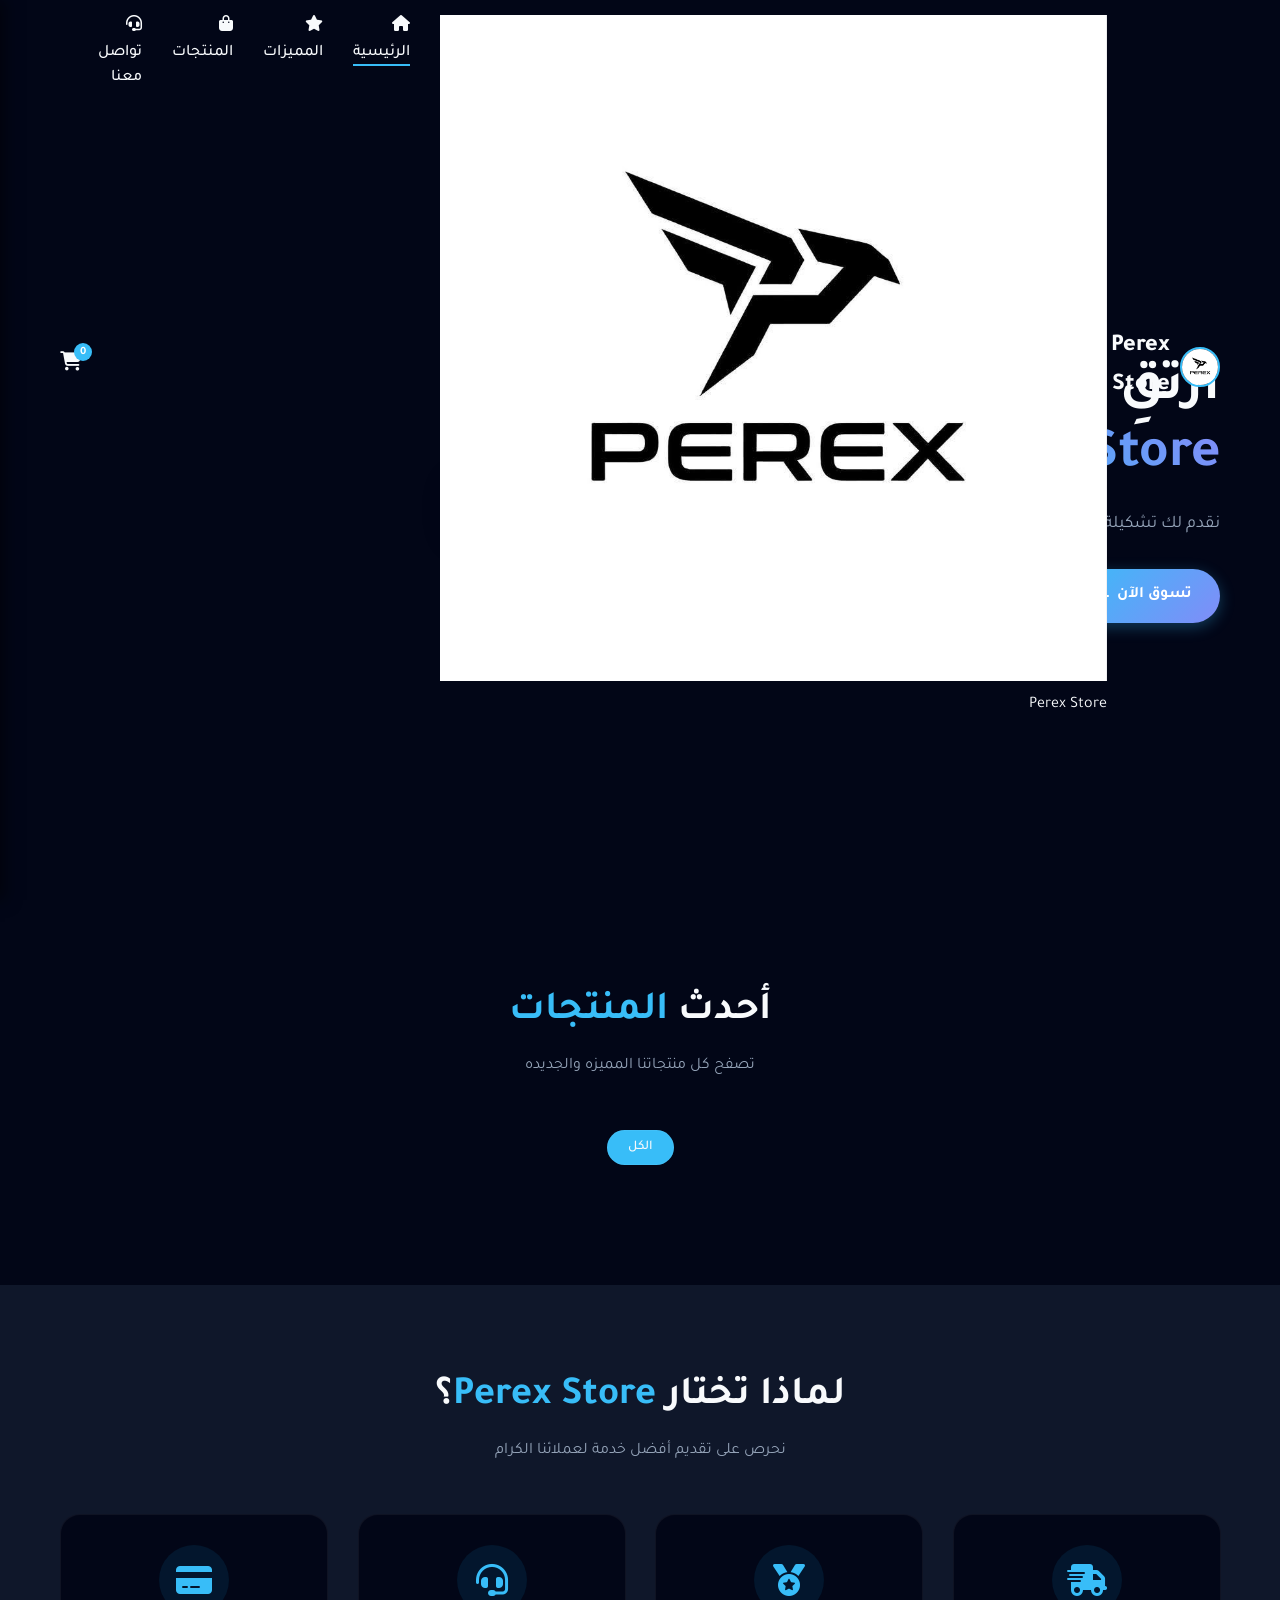
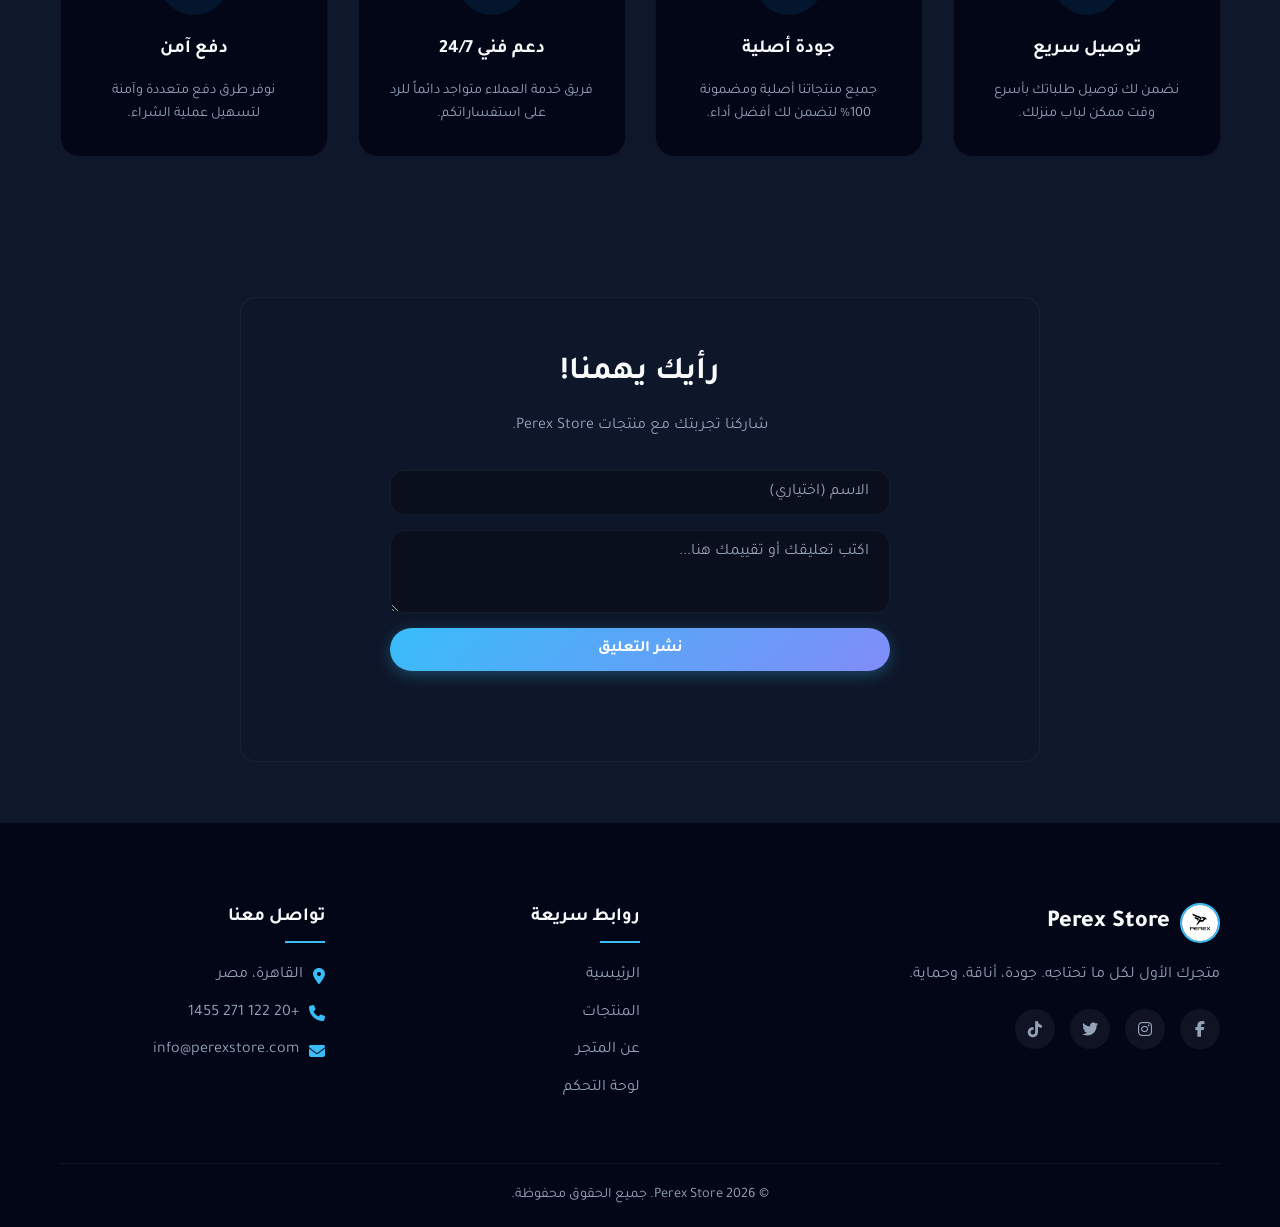
==== commit c953e388: "Add files via upload" ====
--- a/index.html
+++ b/index.html
@@ -73,10 +73,14 @@
             
             <nav class="navbar" id="navbar">
                 <ul class="nav-links">
-                    <li><a href="#home" class="active">الرئيسية</a></li>
-                    <li><a href="#features">المميزات</a></li>
-                    <li><a href="#products">المنتجات</a></li>
-                    <li><a href="#contact">تواصل معنا</a></li>
+                    <li class="menu-branding">
+                        <img src="prerx logo.jpeg" alt="Logo">
+                        <span>Perex Store</span>
+                    </li>
+                    <li><a href="#home" class="active"><i class="fa-solid fa-house"></i> الرئيسية</a></li>
+                    <li><a href="#features"><i class="fa-solid fa-star"></i> المميزات</a></li>
+                    <li><a href="#products"><i class="fa-solid fa-bag-shopping"></i> المنتجات</a></li>
+                    <li><a href="#contact"><i class="fa-solid fa-headset"></i> تواصل معنا</a></li>
                 </ul>
             </nav>
 
@@ -366,8 +370,7 @@
             width: 100%;
             height: 100%;
             z-index: 10001;
-            background: rgba(0,0,0,0.4);
-            backdrop-filter: blur(2px);
+            background: rgba(0,0,0,0.6);
             display: none;
             justify-content: center;
             align-items: flex-start;
--- a/style.css
+++ b/style.css
@@ -34,6 +34,8 @@
     color: var(--text-color);
     line-height: 1.6;
     overflow-x: hidden;
+    width: 100%;
+    position: relative;
 }
 
 .container {
@@ -66,8 +68,7 @@
 
 @media (min-width: 769px) {
     .glass-effect {
-        backdrop-filter: blur(10px);
-        -webkit-backdrop-filter: blur(10px);
+        background: rgba(15, 23, 42, 0.85);
     }
 }
 
@@ -157,9 +158,7 @@
 
 @media (min-width: 769px) {
     .header.scrolled {
-        background: rgba(0, 0, 0, 0.5);
-        backdrop-filter: blur(16px);
-        -webkit-backdrop-filter: blur(16px);
+        background: rgba(0, 0, 0, 0.8);
     }
 }
 
@@ -257,6 +256,8 @@
     font-size: 1.5rem;
     cursor: pointer;
     color: var(--text-color);
+    z-index: 10002;
+    position: relative;
 }
 
 /* ===== Hero Section ===== */
@@ -339,8 +340,7 @@
     position: absolute;
     bottom: -20px;
     right: -20px;
-    background: rgba(0,0,0,0.4);
-    backdrop-filter: blur(15px);
+    background: rgba(0,0,0,0.6);
     border: 1px solid var(--border-color);
     padding: 15px 25px;
     border-radius: 15px;
@@ -511,12 +511,17 @@
     aspect-ratio: 1 / 1;
     background-color: rgba(255,255,255,0.02);
     contain: paint;
+    padding: 0;
+    margin-bottom: 0;
 }
 
 .product-image img {
     width: 100%;
     height: 100%;
     object-fit: cover;
+    display: block;
+    margin: 0;
+    padding: 0;
     transition: transform 0.5s ease;
 }
 
@@ -979,8 +984,7 @@
     left: 0;
     width: 100%;
     height: 100%;
-    background: rgba(0, 0, 0, 0.7);
-    backdrop-filter: blur(5px);
+    background: rgba(0, 0, 0, 0.8);
     z-index: 2001;
     display: none;
     opacity: 0;
@@ -1075,12 +1079,9 @@
 
 /* ===== Full Width Slider ===== */
 .full-width-slider {
-    width: 100vw;
-    margin-left: calc(-50vw + 50%);
-    margin-right: calc(-50vw + 50%);
+    width: 100%;
     position: relative;
-    left: 50%;
-    right: 50%;
+    overflow: hidden;
 }
 
 .slider-wrapper.dragging {
@@ -1168,32 +1169,99 @@
     .nav-links {
         position: fixed;
         top: 0;
-        right: -100%;
-        width: 280px;
+        right: -320px;
+        width: 300px;
         height: 100vh;
-        background: var(--dark-bg);
+        background: var(--card-bg);
         border-left: 1px solid var(--border-color);
         flex-direction: column;
-        padding: 80px 30px;
-        gap: 20px;
+        padding: 100px 25px;
+        gap: 10px;
         text-align: right;
-        transition: right 0.4s ease;
-        z-index: 1001;
-        box-shadow: -10px 0 30px rgba(0,0,0,0.5);
+        transition: right 0.5s cubic-bezier(0.4, 0, 0.2, 1);
+        z-index: 10001;
+        box-shadow: -15px 0 40px rgba(0,0,0,0.6);
+        pointer-events: auto;
+        visibility: hidden;
     }
     
     .nav-links.active {
         right: 0;
+        visibility: visible;
     }
     
     .nav-links li {
         width: 100%;
-    }
+        opacity: 0;
+        transform: translateX(20px);
+        transition: all 0.3s ease;
+    }
+
+    .nav-links.active li {
+        opacity: 1;
+        transform: translateX(0);
+    }
+
+    /* Staggered animation for links */
+    .nav-links.active li:nth-child(1) { transition-delay: 0.1s; }
+    .nav-links.active li:nth-child(2) { transition-delay: 0.2s; }
+    .nav-links.active li:nth-child(3) { transition-delay: 0.3s; }
+    .nav-links.active li:nth-child(4) { transition-delay: 0.4s; }
     
+    .menu-branding {
+        display: flex;
+        align-items: center;
+        gap: 12px;
+        padding: 0 10px 30px;
+        border-bottom: 1px solid var(--border-color);
+        margin-bottom: 25px;
+        opacity: 1 !important;
+        transform: none !important;
+    }
+
+    .menu-branding img {
+        width: 45px;
+        height: 45px;
+        border-radius: 50%;
+        border: 2px solid var(--primary-color);
+    }
+
+    .menu-branding span {
+        font-size: 1.3rem;
+        font-weight: 800;
+        color: var(--text-color);
+    }
+
     .nav-links a {
-        display: block;
+        display: flex;
+        align-items: center;
+        padding: 15px 20px;
+        font-size: 1.1rem;
+        font-weight: 600;
+        border-radius: 15px;
+        background: rgba(255,255,255,0.02);
+        border: 1px solid rgba(255,255,255,0.05);
+        margin-bottom: 5px;
+        transition: var(--tr);
+    }
+
+    .nav-links a i {
         font-size: 1.2rem;
-        padding: 10px 0;
+        width: 25px;
+        text-align: center;
+        margin-left: 10px;
+        color: var(--primary-color);
+    }
+    
+    .nav-links a.active i, .nav-links a:hover i {
+        color: #fff;
+    }
+
+    .nav-links a.active, .nav-links a:hover {
+        background: var(--primary-gradient);
+        color: #fff !important;
+        border-color: transparent;
+        box-shadow: 0 4px 15px rgba(14, 165, 233, 0.2);
     }
 
     .hero-content h1 {
@@ -1263,9 +1331,8 @@
 .menu-overlay {
     position: fixed;
     inset: 0;
-    background: rgba(0, 0, 0, 0.5);
-    backdrop-filter: blur(4px);
-    z-index: 1000;
+    background: rgba(0, 0, 0, 0.7);
+    z-index: 10000;
     display: none;
     opacity: 0;
     transition: opacity 0.4s ease;
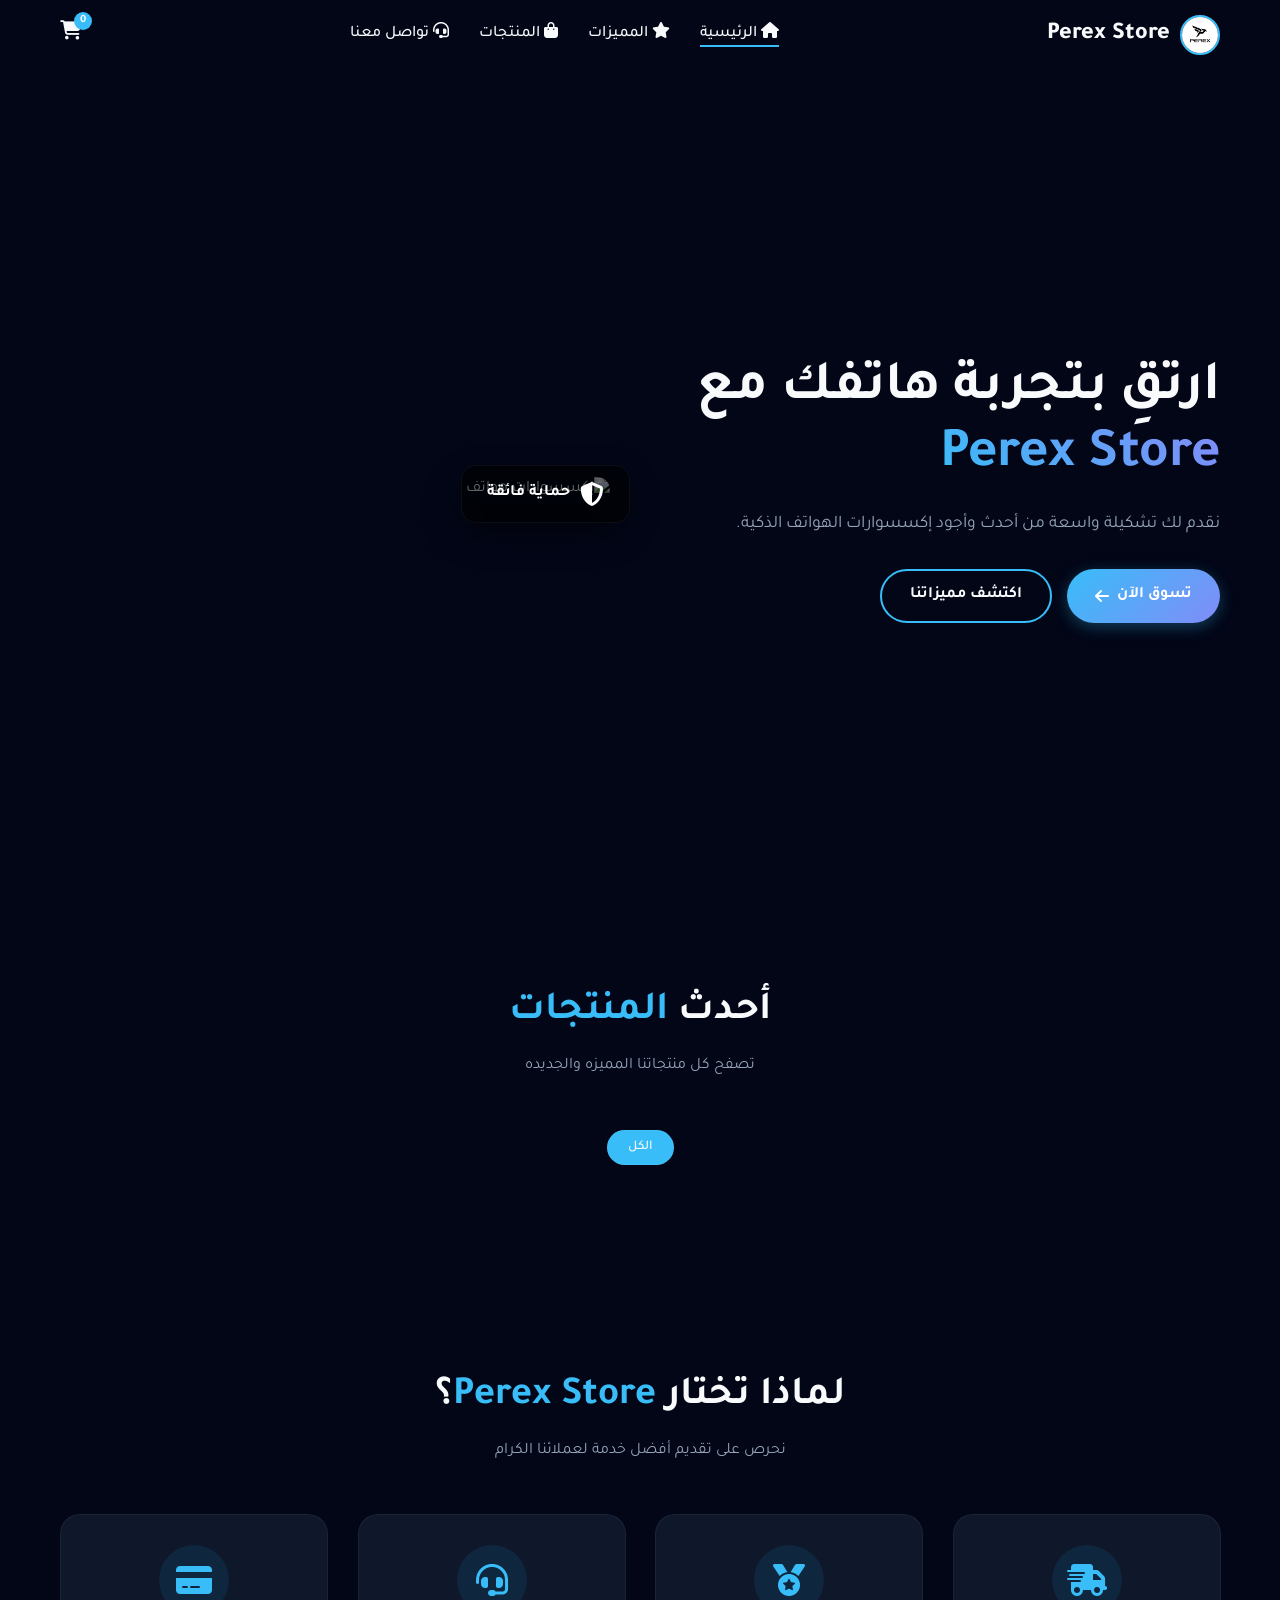
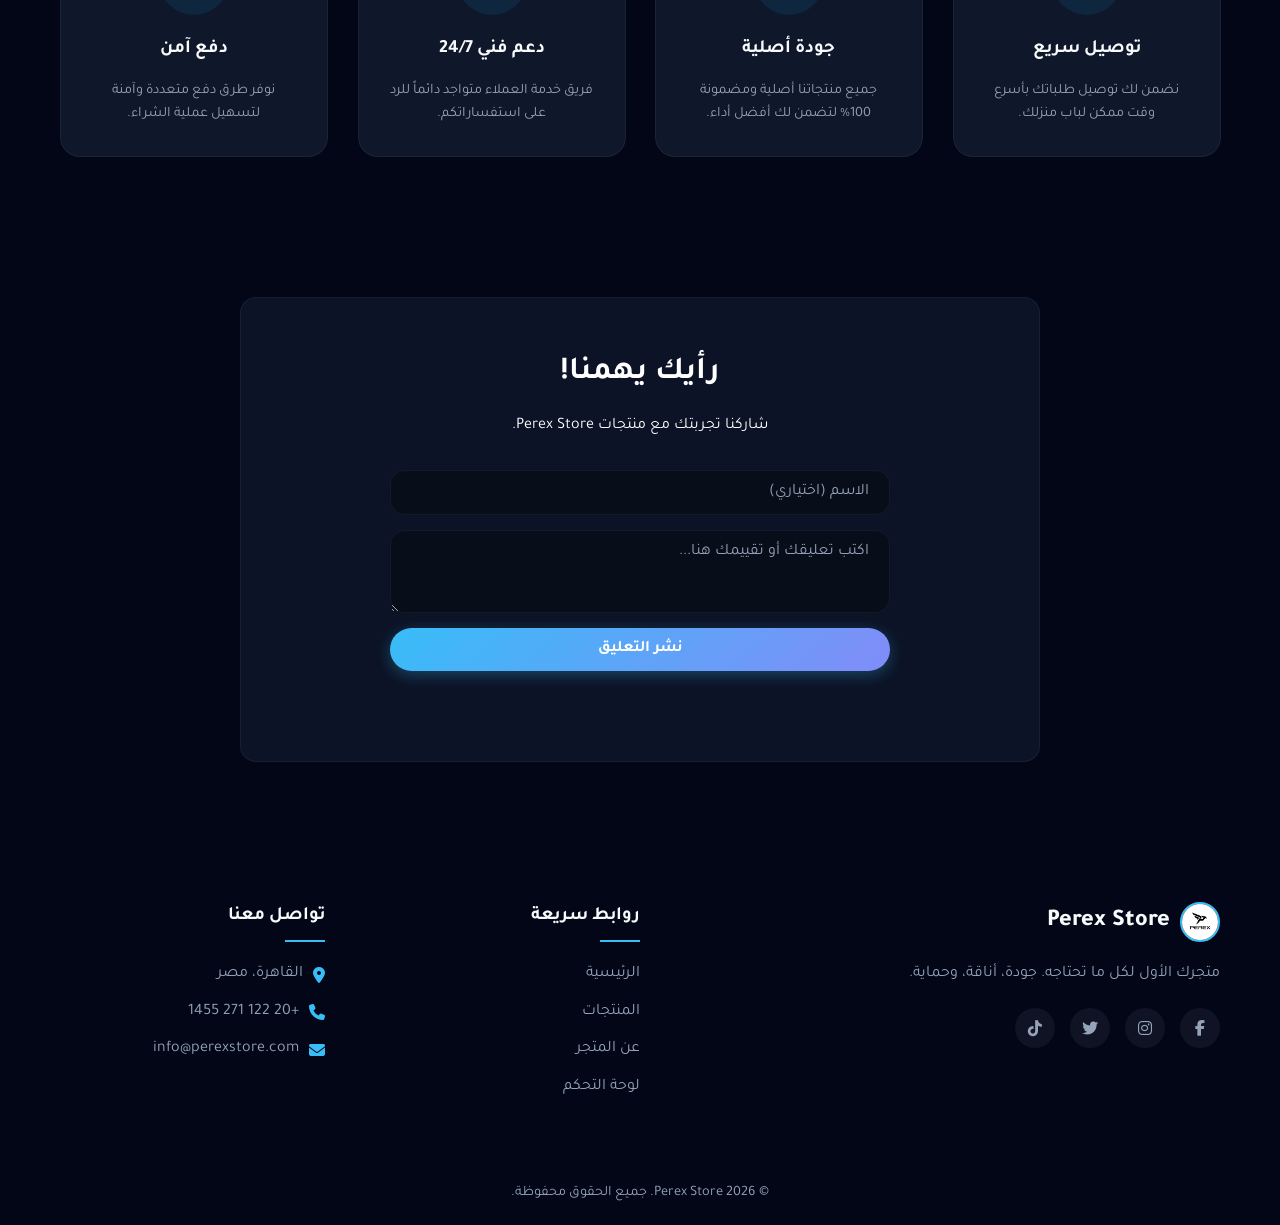
==== commit d049d139: "Add files via upload" ====
--- a/index.html
+++ b/index.html
@@ -45,7 +45,7 @@
         .preloader {
             position: fixed;
             top: 0; left: 0; width: 100%; height: 100%;
-            background: #020617;
+            background: var(--preloader-bg, #020617);
             display: flex; flex-direction: column;
             justify-content: center; align-items: center;
             z-index: 9999; transition: opacity 0.5s ease, visibility 0.5s;
@@ -53,7 +53,7 @@
         .preloader.fade-out { opacity: 0; visibility: hidden; }
         .loader-logo { width: 80px; height: 80px; margin-bottom: 20px; animation: pulse 2s infinite; }
         @keyframes pulse { 0% { transform: scale(1); opacity: 0.8; } 50% { transform: scale(1.1); opacity: 1; } 100% { transform: scale(1); opacity: 0.8; } }
-        .loader-bar { width: 150px; height: 3px; background: rgba(255,255,255,0.1); border-radius: 10px; overflow: hidden; }
+        .loader-bar { width: 150px; height: 3px; background: var(--loader-bar-bg, rgba(255,255,255,0.1)); border-radius: 10px; overflow: hidden; }
         .loader-progress { width: 0%; height: 100%; background: #0ea5e9; transition: width 0.3s ease; }
     </style>
 </head>
--- a/style.css
+++ b/style.css
@@ -27,6 +27,7 @@
 
 html {
     scroll-behavior: smooth;
+    overflow-x: hidden;
 }
 
 body {
@@ -188,6 +189,10 @@
 .nav-links {
     display: flex;
     gap: 30px;
+}
+
+.menu-branding {
+    display: none;
 }
 
 .nav-links a {
@@ -256,7 +261,7 @@
     font-size: 1.5rem;
     cursor: pointer;
     color: var(--text-color);
-    z-index: 10002;
+    z-index: 100000;
     position: relative;
 }
 
@@ -386,7 +391,7 @@
 /* ===== Features Section ===== */
 .features {
     padding: 80px 0;
-    background-color: var(--card-bg);
+    background-color: var(--dark-bg);
 }
 
 .features-grid {
@@ -670,7 +675,7 @@
 /* ===== Reviews Section ===== */
 .reviews {
     padding: 60px 0;
-    background-color: var(--card-bg);
+    background-color: var(--dark-bg);
     content-visibility: auto;
     contain-intrinsic-size: 1px 500px;
 }
@@ -749,7 +754,6 @@
 .footer {
     background-color: var(--dark-bg);
     padding: 80px 0 20px;
-    border-top: 1px solid var(--border-color);
 }
 
 .footer-grid {
@@ -833,7 +837,6 @@
 .footer-bottom {
     text-align: center;
     padding-top: 20px;
-    border-top: 1px solid rgba(255,255,255,0.05);
     color: var(--text-muted);
     font-size: 0.9rem;
 }
@@ -872,7 +875,6 @@
     height: 100vh;
     background: var(--dark-bg);
     z-index: 1002;
-    box-shadow: 5px 0 15px rgba(0,0,0,0.5);
     display: flex;
     flex-direction: column;
     transition: left 0.4s ease;
@@ -880,6 +882,7 @@
 
 .cart-sidebar.active {
     left: 0;
+    box-shadow: 5px 0 15px rgba(0,0,0,0.5);
 }
 
 .cart-header {
@@ -1119,7 +1122,7 @@
 }
 
 .slider-slide {
-    flex: 0 0 100vw;
+    flex: 0 0 100%;
     height: 100%;
     position: relative;
     user-select: none;
@@ -1169,44 +1172,42 @@
     .nav-links {
         position: fixed;
         top: 0;
-        right: -320px;
-        width: 300px;
+        right: -80%;
+        width: 80%;
         height: 100vh;
-        background: var(--card-bg);
-        border-left: 1px solid var(--border-color);
+        background: var(--card-bg) !important;
         flex-direction: column;
-        padding: 100px 25px;
+        padding: 80px 25px;
         gap: 10px;
         text-align: right;
-        transition: right 0.5s cubic-bezier(0.4, 0, 0.2, 1);
-        z-index: 10001;
-        box-shadow: -15px 0 40px rgba(0,0,0,0.6);
-        pointer-events: auto;
+        transition: right 0.4s cubic-bezier(0.4, 0, 0.2, 1);
+        z-index: 99999;
+        pointer-events: none;
         visibility: hidden;
+        overflow-y: auto;
+        overflow-x: hidden;
     }
     
     .nav-links.active {
         right: 0;
         visibility: visible;
+        pointer-events: auto;
+        border-left: 1px solid var(--border-color);
+        box-shadow: -15px 0 40px rgba(0,0,0,0.6);
     }
     
     .nav-links li {
         width: 100%;
-        opacity: 0;
-        transform: translateX(20px);
-        transition: all 0.3s ease;
+        opacity: 1; /* Removing hidden state for immediate visibility */
+        transform: none;
+        transition: none;
     }
 
     .nav-links.active li {
         opacity: 1;
-        transform: translateX(0);
-    }
-
-    /* Staggered animation for links */
-    .nav-links.active li:nth-child(1) { transition-delay: 0.1s; }
-    .nav-links.active li:nth-child(2) { transition-delay: 0.2s; }
-    .nav-links.active li:nth-child(3) { transition-delay: 0.3s; }
-    .nav-links.active li:nth-child(4) { transition-delay: 0.4s; }
+        transform: none;
+    }
+
     
     .menu-branding {
         display: flex;
@@ -1332,7 +1333,7 @@
     position: fixed;
     inset: 0;
     background: rgba(0, 0, 0, 0.7);
-    z-index: 10000;
+    z-index: 99998;
     display: none;
     opacity: 0;
     transition: opacity 0.4s ease;
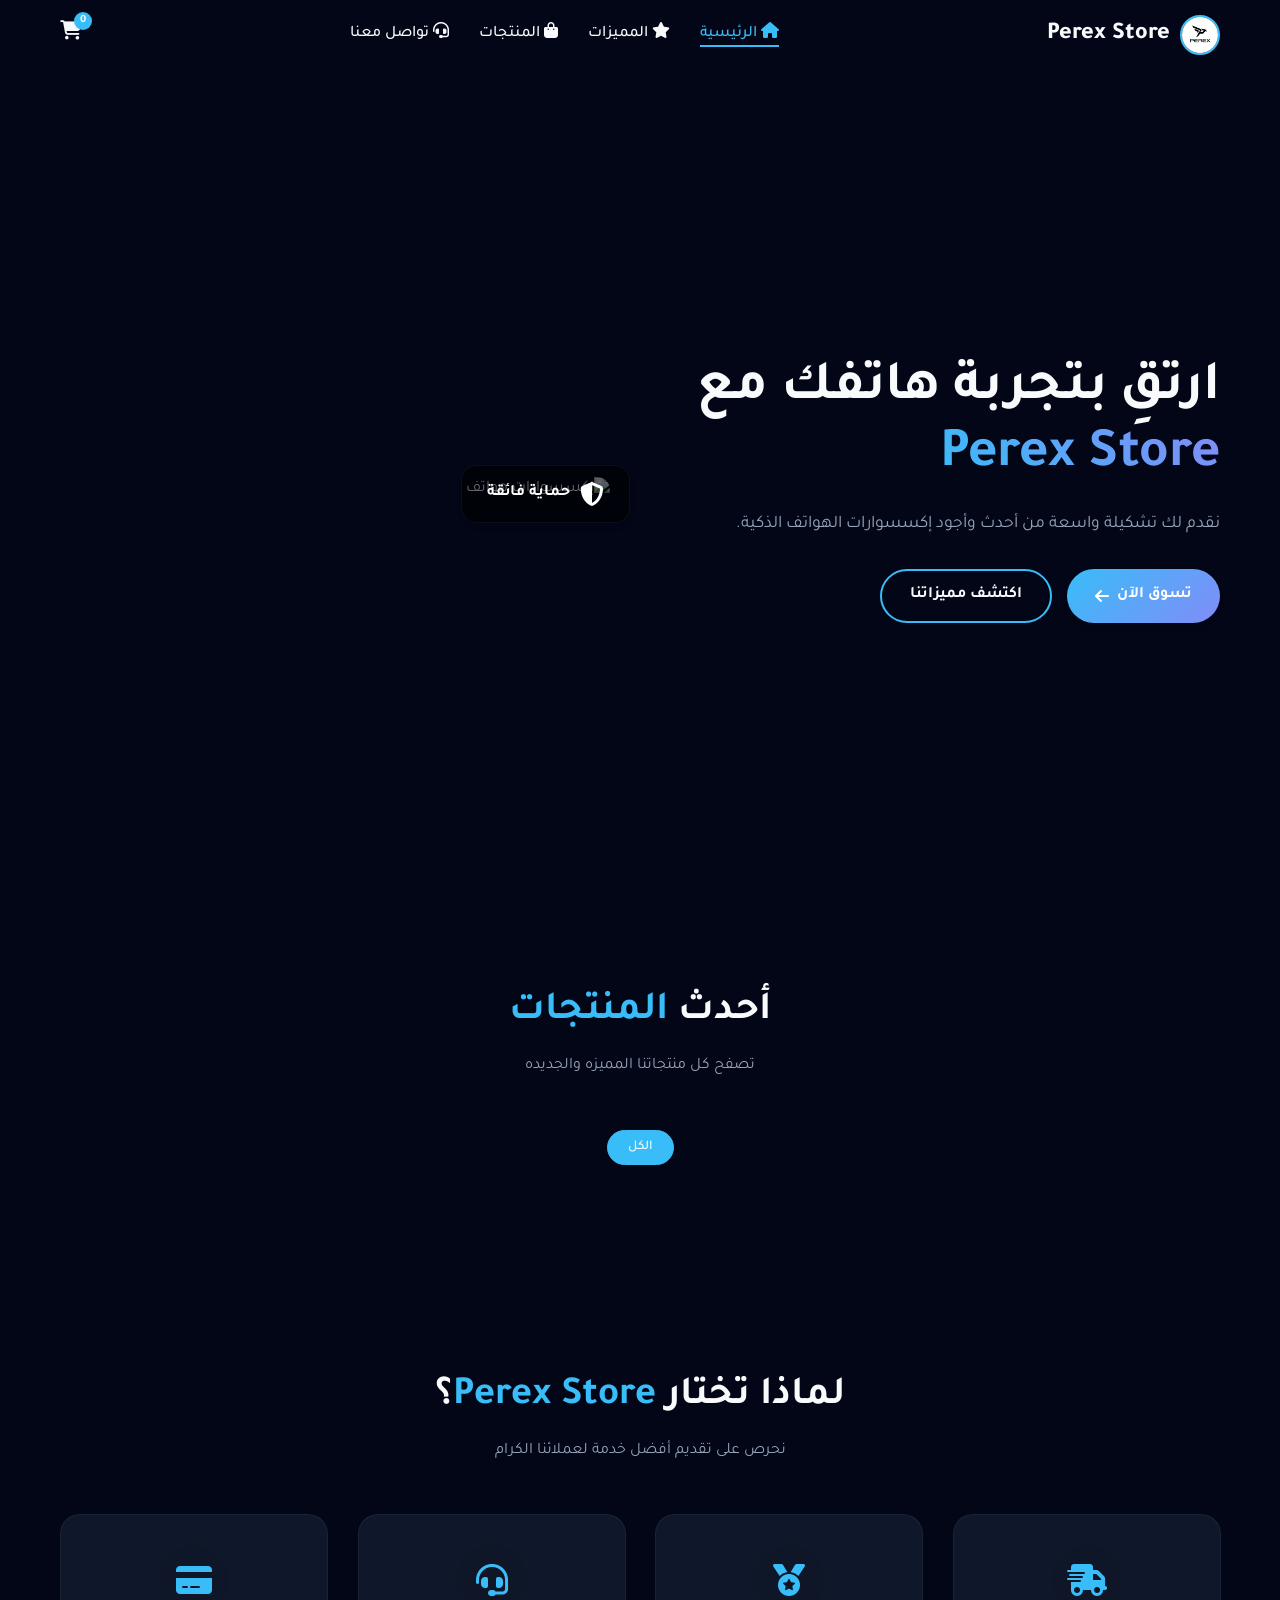
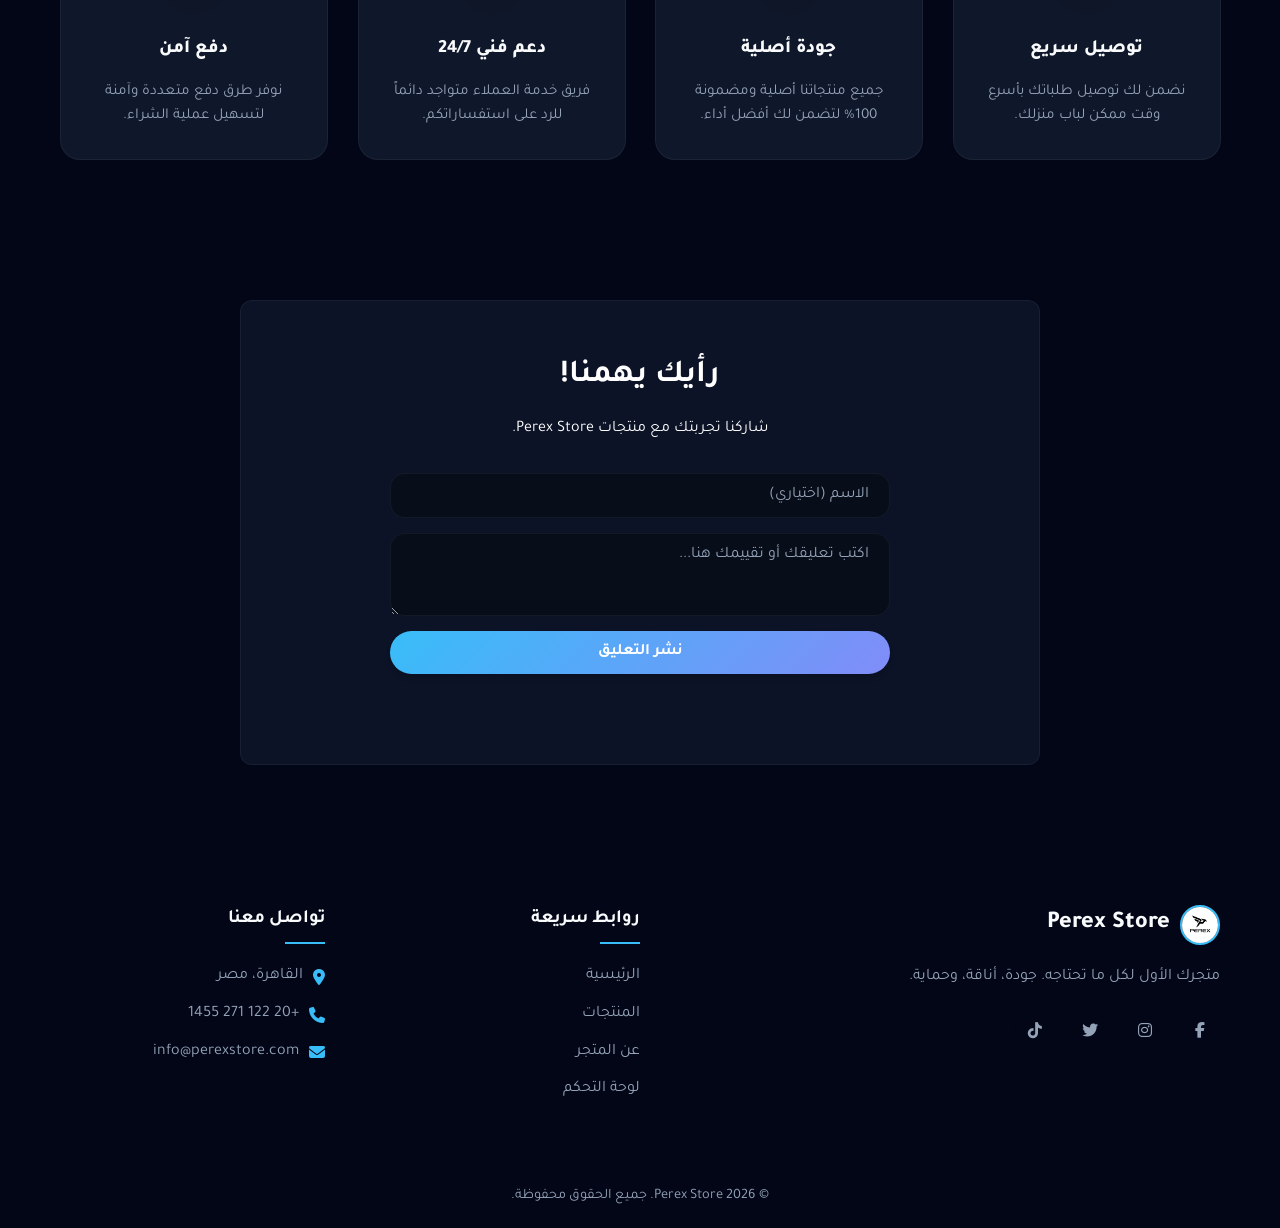
==== commit 3effbf7d: "Add files via upload" ====
--- a/index.html
+++ b/index.html
@@ -343,11 +343,11 @@
                 <textarea id="customer-notes" rows="1" placeholder="ملاحظات إضافية (اختياري) - لون، مواصفة..." class="review-input"></textarea>
             </div>
             
-            <div class="checkout-summary" style="background: rgba(0,0,0,0.2); padding: 15px; border-radius: 15px; margin-top: 20px;">
+            <div class="checkout-summary" style="background: rgba(0,0,0,0.03); padding: 15px; border-radius: 15px; margin-top: 20px;">
                 <div class="summary-row" style="display:flex; justify-content:space-between; margin-bottom:5px;"><span>قيمة المنتجات:</span> <span id="summary-subtotal">0 ج.م</span></div>
                 <div class="summary-row" id="summary-discount-row" style="display:none; justify-content:space-between; margin-bottom:5px; color: #ef4444;"><span>خصم الكوبون:</span> <span id="summary-discount">0 ج.م</span></div>
                 <div class="summary-row" style="display:flex; justify-content:space-between; margin-bottom:5px;"><span>مصاريف الشحن:</span> <span id="summary-shipping">0 ج.م</span></div>
-                <div class="summary-row total" style="display:flex; justify-content:space-between; margin-top:10px; border-top:1px solid rgba(255,255,255,0.1); padding-top:10px; font-weight:800; font-size:1.1rem; color:var(--primary-color);"><span>الإجمالي المطلوب:</span> <span id="summary-total">0 ج.م</span></div>
+                <div class="summary-row total" style="display:flex; justify-content:space-between; margin-top:10px; border-top:1px dashed var(--border-color); padding-top:10px; font-weight:800; font-size:1.1rem; color:var(--primary-color);"><span>الإجمالي المطلوب:</span> <span id="summary-total">0 ج.م</span></div>
             </div>
             
             <button type="submit" class="btn btn-primary" style="width: 100%; margin-top: 15px;">تأكيد الطلب <i class="fa-solid fa-check"></i></button>
@@ -381,7 +381,7 @@
         }
     </style>
     <div id="success-overlay" class="modal-overlay">
-        <div id="success-modal" class="modal success-animate" style="max-width: 400px; width: 90%; text-align: center; padding: 20px; border-radius: 15px; border: 1px solid rgba(34,197,94,0.3); box-shadow: 0 15px 40px rgba(0,0,0,0.2); background: var(--card-bg); position: relative;">
+        <div id="success-modal" class="modal success-animate" style="max-width: 400px; width: 90%; text-align: center; padding: 20px; border-radius: 15px; border: 1px solid rgba(34,197,94,0.3); box-shadow: var(--shadow); background: var(--card-bg); position: relative;">
             <div style="display: flex; align-items: center; gap: 12px; text-align: right;">
                 <div style="width: 40px; height: 40px; background: #22c55e; color: #fff; border-radius: 50%; display: flex; align-items: center; justify-content: center; font-size: 18px; flex-shrink: 0;">
                     <i class="fa-solid fa-check"></i>
@@ -429,8 +429,11 @@
         }
     </style>
 
+    <!-- Smart Offer System Container -->
+    <div id="smart-offer-container"></div>
+
     <script src="https://cdn.jsdelivr.net/npm/@supabase/supabase-js@2" defer></script>
 <script src="supabase-client.js" defer></script>
-<script src="script.js?v=1.1" defer></script>
+<script src="script.js?v=1.2" defer></script>
 </body>
 </html>
--- a/style.css
+++ b/style.css
@@ -1,20 +1,20 @@
 /* ===== Custom Properties ===== */
 :root {
-    --primary-color: #0ea5e9;
-    --secondary-color: #38bdf8;
-    --primary-gradient: linear-gradient(135deg, var(--primary-color) 0%, var(--secondary-color) 100%);
+    --primary-color: #38bdf8;
+    --secondary-color: #818cf8;
+    --primary-gradient: linear-gradient(135deg, #38bdf8 0%, #818cf8 100%);
     --dark-bg: #020617;
     --card-bg: #0f172a;
     --text-color: #f8fafc;
     --muted-color: #94a3b8;
-    --text-muted: #94a3b8;
-    --border-color: rgba(255,255,255,0.08);
-    --glass-bg: rgba(15, 23, 42, 0.7);
-    --glass-border: rgba(255,255,255,0.08);
-    --border-radius: 16px;
+    --text-muted: #64748b;
+    --border-color: rgba(255,255,255,0.05);
+    --glass-bg: rgba(15, 23, 42, 0.5);
+    --glass-border: rgba(255,255,255,0.05);
+    --border-radius: 12px;
     --transition: all 0.3s ease;
-    --tr: all 0.3s cubic-bezier(0.4, 0, 0.2, 1);
-    --shadow: 0 10px 30px -5px rgba(0, 0, 0, 0.3);
+    --tr: all 0.4s cubic-bezier(0.4, 0, 0.2, 1);
+    --shadow: 0 4px 6px -1px rgba(0,0,0,0.1), 0 2px 4px -1px rgba(0,0,0,0.06);
 }
 
 /* ===== Reset & Base Styles ===== */
@@ -76,9 +76,9 @@
 /* ===== Forms ===== */
 input, select, textarea {
     background: rgba(0,0,0,0.2);
-    color: var(--text-color);
-    border: 1px solid var(--border-color);
-    border-radius: 10px;
+    color: #fff;
+    border: 1px solid rgba(255,255,255,0.05);
+    border-radius: 12px;
     padding: 10px 15px;
     font-family: inherit;
     font-size: 1rem;
@@ -122,12 +122,12 @@
     background: var(--primary-gradient);
     color: white;
     border: none;
-    box-shadow: 0 4px 15px rgba(56, 189, 248, 0.3);
+    box-shadow: var(--shadow);
 }
 
 .btn-primary:hover {
     transform: translateY(-2px);
-    box-shadow: 0 8px 25px rgba(56, 189, 248, 0.5);
+    box-shadow: var(--shadow);
 }
 
 .btn-secondary {
@@ -152,14 +152,15 @@
 }
 
 .header.scrolled {
-    background: rgba(0, 0, 0, 0.85);
-    box-shadow: 0 4px 20px rgba(0,0,0,0.3);
+    background: rgba(255, 255, 255, 0.9);
+    backdrop-filter: blur(10px);
+    box-shadow: var(--shadow);
     padding: 10px 0;
 }
 
 @media (min-width: 769px) {
     .header.scrolled {
-        background: rgba(0, 0, 0, 0.8);
+        background: rgba(255, 255, 255, 0.85);
     }
 }
 
@@ -284,7 +285,7 @@
     left: -10%;
     width: 300px;
     height: 300px;
-    background: radial-gradient(circle, rgba(56, 189, 248, 0.1) 0%, transparent 70%);
+    background: radial-gradient(circle, rgba(0, 0, 0, 0.03) 0%, transparent 70%);
     border-radius: 50%;
     z-index: -1;
     will-change: opacity;
@@ -294,7 +295,7 @@
     .hero::before {
         width: 500px;
         height: 500px;
-        background: radial-gradient(circle, rgba(var(--glow-r, 56),var(--glow-g, 189),var(--glow-b, 248),0.12) 0%, transparent 70%);
+        background: radial-gradient(circle, rgba(0, 0, 0, 0.02) 0%, transparent 70%);
     }
 }
 
@@ -336,7 +337,7 @@
 
 .hero-image img {
     border-radius: 20px;
-    box-shadow: 0 20px 40px rgba(0,0,0,0.5);
+    box-shadow: var(--shadow);
     animation: float 6s ease-in-out infinite;
     will-change: transform;
 }
@@ -345,17 +346,21 @@
     position: absolute;
     bottom: -20px;
     right: -20px;
-    background: rgba(0,0,0,0.6);
-    border: 1px solid var(--border-color);
+    background: rgba(0, 0, 0, 0.6);
+    border: 1px solid rgba(255, 255, 255, 0.05);
     padding: 15px 25px;
     border-radius: 15px;
     display: flex;
     align-items: center;
     gap: 10px;
     font-weight: bold;
-    color: var(--text-color);
-    box-shadow: 0 10px 30px rgba(0,0,0,0.3);
+    color: #ffffff;
+    box-shadow: var(--shadow);
     animation: float 6s ease-in-out infinite reverse;
+}
+
+.glass-card span {
+    color: #ffffff;
 }
 
 .glass-card i {
@@ -401,7 +406,7 @@
 }
 
 .feature-card {
-    background: var(--dark-bg);
+    background: var(--card-bg);
     padding: 30px;
     border-radius: 20px;
     text-align: center;
@@ -412,15 +417,15 @@
 }
 
 .feature-card:hover {
-    transform: translateY(-10px);
+    transform: translateY(-4px);
     border-color: var(--primary-color);
-    box-shadow: 0 10px 30px rgba(14, 165, 233, 0.1);
+    box-shadow: var(--shadow);
 }
 
 .icon-box {
     width: 70px;
     height: 70px;
-    background: rgba(14, 165, 233, 0.1);
+    background: rgba(0, 0, 0, 0.05);
     color: var(--primary-color);
     border-radius: 50%;
     display: flex;
@@ -438,11 +443,14 @@
 
 .feature-card h3 {
     margin-bottom: 15px;
+    color: var(--text-color);
+    font-weight: 800;
 }
 
 .feature-card p {
-    color: var(--muted-color);
-    font-size: 0.9rem;
+    color: var(--text-muted);
+    font-size: 0.95rem;
+    line-height: 1.6;
 }
 
 /* ===== Products Section ===== */
@@ -487,34 +495,37 @@
     border-radius: var(--border-radius);
     overflow: hidden;
     position: relative;
-    border: 1px solid rgba(255,255,255,0.05);
+    border: 1px solid var(--border-color);
     transition: var(--transition);
 }
 
 .product-card:hover {
-    transform: translateY(-5px);
-    box-shadow: 0 10px 30px rgba(0,0,0,0.5);
-    border-color: rgba(14, 165, 233, 0.3);
+    transform: translateY(-4px);
+    box-shadow: var(--shadow);
+    border-color: var(--border-color);
 }
 
 .product-badge {
     position: absolute;
     top: 15px;
     right: 15px;
-    background: var(--primary-color);
-    color: #fff;
-    padding: 4px 10px;
-    border-radius: 12px;
+    background: var(--primary-gradient);
+    color: #ffffff !important;
+    border: none;
+    padding: 5px 12px;
+    border-radius: 20px;
     font-size: 0.8rem;
-    font-weight: bold;
+    font-weight: 800;
     z-index: 10;
+    box-shadow: 0 4px 12px rgba(0, 0, 0, 0.15);
+    letter-spacing: 0.5px;
 }
 
 .product-image {
     position: relative;
     overflow: hidden;
     aspect-ratio: 1 / 1;
-    background-color: rgba(255,255,255,0.02);
+    background-color: transparent;
     contain: paint;
     padding: 0;
     margin-bottom: 0;
@@ -534,9 +545,9 @@
     position: absolute;
     top: 50%;
     transform: translateY(-50%);
-    background: rgba(0,0,0,0.5);
-    color: white;
-    border: none;
+    background: rgba(255,255,255,0.9);
+    color: var(--text-color);
+    border: 1px solid var(--border-color);
     border-radius: 50%;
     width: 30px;
     height: 30px;
@@ -552,6 +563,7 @@
 
 .slider-btn:hover {
     background: var(--primary-color);
+    color: #fff;
 }
 
 .prev-btn { right: 10px; }
@@ -562,12 +574,16 @@
     bottom: 10px;
     left: 50%;
     transform: translateX(-50%);
-    background: rgba(0,0,0,0.6);
-    color: white;
-    font-size: 0.8rem;
-    padding: 2px 8px;
-    border-radius: 10px;
+    background: rgba(0, 0, 0, 0.75);
+    backdrop-filter: blur(4px);
+    color: #ffffff !important;
+    font-size: 0.75rem;
+    font-weight: 700;
+    padding: 3px 10px;
+    border-radius: 20px;
     z-index: 5;
+    border: 1px solid rgba(255, 255, 255, 0.15);
+    box-shadow: 0 2px 8px rgba(0, 0, 0, 0.2);
 }
 
 .product-card:hover .product-image img {
@@ -580,7 +596,7 @@
     left: 0;
     width: 100%;
     height: 100%;
-    background: rgba(0,0,0,0.5);
+    background: rgba(255, 255, 255, 0.7);
     display: flex;
     align-items: center;
     justify-content: center;
@@ -657,7 +673,7 @@
 }
 
 .add-to-cart-btn {
-    background: rgba(255,255,255,0.08);
+    background: rgba(0,0,0,0.05);
     border: none;
     color: var(--text-color);
     width: 35px;
@@ -690,6 +706,7 @@
 .reviews h2 {
     font-size: 2rem;
     margin-bottom: 15px;
+    color: var(--text-color);
 }
 
 .reviews p {
@@ -709,11 +726,15 @@
     width: 100%;
     padding: 12px 20px;
     border-radius: 15px;
-    border: 1px solid var(--border-color);
-    background: rgba(0,0,0,0.2);
-    color: var(--text-color);
+    border: 1px solid rgba(255, 255, 255, 0.05);
+    background: rgba(0, 0, 0, 0.2);
+    color: #ffffff;
     outline: none;
     font-family: inherit;
+}
+
+.review-input::placeholder {
+    color: var(--muted-color);
 }
 
 .review-input:focus {
@@ -730,10 +751,11 @@
 }
 
 .review-item {
-    background: rgba(255, 255, 255, 0.05);
+    background: rgba(255, 255, 255, 0.02);
     padding: 15px 20px;
     border-radius: 15px;
     border-right: 4px solid var(--primary-color);
+    box-shadow: var(--shadow);
 }
 
 .review-item h4 {
@@ -747,7 +769,7 @@
 .review-item p {
     margin-bottom: 0;
     font-size: 0.95rem;
-    color: #e2e8f0;
+    color: var(--text-color);
 }
 
 /* ===== Footer ===== */
@@ -780,7 +802,7 @@
 .social-links a {
     width: 40px;
     height: 40px;
-    background: rgba(255,255,255,0.05);
+    background: rgba(0,0,0,0.05);
     display: flex;
     align-items: center;
     justify-content: center;
@@ -873,7 +895,7 @@
     width: 100%;
     max-width: 400px;
     height: 100vh;
-    background: var(--dark-bg);
+    background: var(--card-bg);
     z-index: 1002;
     display: flex;
     flex-direction: column;
@@ -882,12 +904,12 @@
 
 .cart-sidebar.active {
     left: 0;
-    box-shadow: 5px 0 15px rgba(0,0,0,0.5);
+    box-shadow: 5px 0 15px rgba(0,0,0,0.05);
 }
 
 .cart-header {
     padding: 20px;
-    border-bottom: 1px solid var(--glass-border);
+    border-bottom: 1px solid var(--border-color);
     display: flex;
     justify-content: space-between;
     align-items: center;
@@ -1007,11 +1029,11 @@
     width: 90%;
     max-width: 500px;
     background: var(--card-bg);
-    border: 1px solid var(--glass-border);
+    border: 1px solid var(--border-color);
     border-radius: var(--border-radius);
     z-index: 2002;
     padding: 25px;
-    box-shadow: 0 10px 40px rgba(0,0,0,0.5);
+    box-shadow: var(--shadow);
     display: none;
     opacity: 0;
     transition: all 0.3s ease;
@@ -1045,7 +1067,7 @@
 }
 
 .checkout-summary {
-    background: rgba(0,0,0,0.2);
+    background: rgba(0,0,0,0.03);
     padding: 15px;
     border-radius: 10px;
     margin-top: 20px;
@@ -1193,7 +1215,7 @@
         visibility: visible;
         pointer-events: auto;
         border-left: 1px solid var(--border-color);
-        box-shadow: -15px 0 40px rgba(0,0,0,0.6);
+        box-shadow: -15px 0 40px rgba(0,0,0,0.1);
     }
     
     .nav-links li {
@@ -1240,8 +1262,8 @@
         font-size: 1.1rem;
         font-weight: 600;
         border-radius: 15px;
-        background: rgba(255,255,255,0.02);
-        border: 1px solid rgba(255,255,255,0.05);
+        background: #ffffff;
+        border: 1px solid var(--border-color);
         margin-bottom: 5px;
         transition: var(--tr);
     }
@@ -1332,7 +1354,7 @@
 .menu-overlay {
     position: fixed;
     inset: 0;
-    background: rgba(0, 0, 0, 0.7);
+    background: rgba(0, 0, 0, 0.4);
     z-index: 99998;
     display: none;
     opacity: 0;
@@ -1419,9 +1441,9 @@
     transform: translateY(-50%);
     width: 50px;
     height: 50px;
-    background: rgba(0, 0, 0, 0.6);
-    color: #fff;
-    border: 1px solid rgba(255, 255, 255, 0.2);
+    background: rgba(255, 255, 255, 0.9);
+    color: var(--text-color);
+    border: 1px solid var(--border-color);
     border-radius: 50%;
     cursor: pointer;
     z-index: 20;
@@ -1431,7 +1453,7 @@
     font-size: 1.2rem;
     opacity: 0;
     transition: all 0.3s ease;
-    box-shadow: 0 4px 15px rgba(0, 0, 0, 0.2);
+    box-shadow: var(--shadow);
 }
 
 @media (min-width: 769px) {
@@ -1463,23 +1485,24 @@
     gap: 8px;
     z-index: 20;
     padding: 8px 16px;
-    background: rgba(0, 0, 0, 0.4);
+    background: rgba(255, 255, 255, 0.8);
     backdrop-filter: blur(8px);
     -webkit-backdrop-filter: blur(8px);
     border-radius: 20px;
+    border: 1px solid var(--border-color);
 }
 
 .slider-dot {
     width: 8px;
     height: 8px;
     border-radius: 50%;
-    background: rgba(255, 255, 255, 0.4);
+    background: rgba(0, 0, 0, 0.2);
     cursor: pointer;
     transition: all 0.3s cubic-bezier(0.4, 0, 0.2, 1);
 }
 
 .slider-dot:hover {
-    background: rgba(255, 255, 255, 0.8);
+    background: rgba(0, 0, 0, 0.5);
 }
 
 .slider-dot.active {
@@ -1552,7 +1575,7 @@
     gap: 10px;
 }
 .variant-btn {
-    background: rgba(0,0,0,0.2);
+    background: #ffffff;
     border: 1px solid var(--border-color);
     color: var(--text-color);
     padding: 8px 16px;
@@ -1565,7 +1588,7 @@
 }
 .variant-btn:hover {
     border-color: var(--primary-color);
-    background: rgba(14, 165, 233, 0.1);
+    background: rgba(0, 0, 0, 0.05);
 }
 .variant-btn.active {
     background: var(--primary-color);
@@ -1574,7 +1597,7 @@
     box-shadow: 0 4px 10px rgba(0,0,0,0.2);
 }
 .variant-row-container {
-    background: rgba(255,255,255,0.02);
+    background: transparent;
     border: 1px solid var(--border-color);
     padding: 15px;
     border-radius: 12px;
@@ -1587,7 +1610,289 @@
     display: flex;
     justify-content: space-between;
     align-items: center;
-    border-bottom: 1px solid rgba(255,255,255,0.05);
+    border-bottom: 1px solid var(--border-color);
     padding-bottom: 10px;
     margin-bottom: 5px;
 }
+
+/* ===== Smart Offer System ===== */
+.smart-offer-overlay {
+    position: fixed;
+    inset: 0;
+    background: rgba(0, 0, 0, 0.55);
+    backdrop-filter: blur(4px);
+    -webkit-backdrop-filter: blur(4px);
+    z-index: 10050;
+    opacity: 0;
+    visibility: hidden;
+    transition: opacity 0.4s ease, visibility 0.4s ease;
+}
+
+.smart-offer-overlay.active {
+    opacity: 1;
+    visibility: visible;
+}
+
+/* Center Popup */
+.smart-offer-popup {
+    position: fixed;
+    z-index: 10051;
+    border-radius: 20px;
+    padding: 35px 30px 28px;
+    max-width: 420px;
+    width: 92%;
+    text-align: center;
+    box-shadow: 0 25px 60px rgba(0, 0, 0, 0.4);
+    opacity: 0;
+    visibility: hidden;
+    transition: opacity 0.4s ease, transform 0.5s cubic-bezier(0.34, 1.56, 0.64, 1), visibility 0.4s ease;
+}
+
+.smart-offer-popup.position-center {
+    top: 50%;
+    left: 50%;
+    transform: translate(-50%, -50%) scale(0.85);
+}
+
+.smart-offer-popup.position-center.active {
+    transform: translate(-50%, -50%) scale(1);
+}
+
+.smart-offer-popup.position-top {
+    top: 0;
+    left: 50%;
+    transform: translate(-50%, -100%);
+    border-radius: 0 0 20px 20px;
+    max-width: 100%;
+    width: 100%;
+}
+
+.smart-offer-popup.position-top.active {
+    transform: translate(-50%, 0);
+}
+
+.smart-offer-popup.position-bottom {
+    bottom: 0;
+    left: 50%;
+    transform: translate(-50%, 100%);
+    border-radius: 20px 20px 0 0;
+    max-width: 100%;
+    width: 100%;
+}
+
+.smart-offer-popup.position-bottom.active {
+    transform: translate(-50%, 0);
+}
+
+.smart-offer-popup.active {
+    opacity: 1;
+    visibility: visible;
+}
+
+.smart-offer-close {
+    position: absolute;
+    top: 12px;
+    left: 14px;
+    background: rgba(255, 255, 255, 0.15);
+    border: none;
+    width: 32px;
+    height: 32px;
+    border-radius: 50%;
+    display: flex;
+    align-items: center;
+    justify-content: center;
+    cursor: pointer;
+    font-size: 1rem;
+    color: inherit;
+    transition: background 0.3s, transform 0.3s;
+    z-index: 2;
+}
+
+.smart-offer-close:hover {
+    background: rgba(255, 255, 255, 0.3);
+    transform: rotate(90deg);
+}
+
+.smart-offer-icon {
+    width: 64px;
+    height: 64px;
+    border-radius: 50%;
+    background: rgba(255, 255, 255, 0.15);
+    display: flex;
+    align-items: center;
+    justify-content: center;
+    font-size: 1.8rem;
+    margin: 0 auto 18px;
+    animation: smartOfferBounce 0.6s 0.3s both;
+}
+
+.smart-offer-popup h3 {
+    font-size: 1.4rem;
+    font-weight: 800;
+    margin-bottom: 8px;
+    line-height: 1.4;
+}
+
+.smart-offer-popup p {
+    font-size: 0.95rem;
+    opacity: 0.9;
+    margin-bottom: 18px;
+    line-height: 1.6;
+}
+
+.smart-offer-coupon {
+    display: inline-flex;
+    align-items: center;
+    gap: 8px;
+    background: rgba(255, 255, 255, 0.15);
+    border: 2px dashed rgba(255, 255, 255, 0.4);
+    padding: 10px 22px;
+    border-radius: 12px;
+    font-size: 1.1rem;
+    font-weight: 800;
+    letter-spacing: 2px;
+    cursor: pointer;
+    margin-bottom: 18px;
+    transition: background 0.3s, transform 0.2s;
+}
+
+.smart-offer-coupon:hover {
+    background: rgba(255, 255, 255, 0.25);
+    transform: scale(1.03);
+}
+
+.smart-offer-coupon i {
+    font-size: 0.85rem;
+    opacity: 0.7;
+}
+
+.smart-offer-coupon.copied {
+    border-color: #22c55e;
+    background: rgba(34, 197, 94, 0.2);
+}
+
+.smart-offer-btn {
+    display: inline-block;
+    padding: 13px 36px;
+    border-radius: 14px;
+    font-size: 1rem;
+    font-weight: 700;
+    border: 2px solid rgba(255, 255, 255, 0.3);
+    background: rgba(255, 255, 255, 0.15);
+    color: inherit;
+    cursor: pointer;
+    text-decoration: none;
+    transition: background 0.3s, transform 0.2s, box-shadow 0.3s;
+    font-family: inherit;
+}
+
+.smart-offer-btn:hover {
+    background: rgba(255, 255, 255, 0.3);
+    transform: translateY(-2px);
+    box-shadow: 0 8px 20px rgba(0, 0, 0, 0.2);
+}
+
+@keyframes smartOfferBounce {
+    0% { transform: scale(0); opacity: 0; }
+    50% { transform: scale(1.15); }
+    100% { transform: scale(1); opacity: 1; }
+}
+
+/* Top/Bottom bar compact layout */
+.smart-offer-popup.position-top,
+.smart-offer-popup.position-bottom {
+    padding: 18px 30px;
+    display: flex;
+    flex-direction: row;
+    align-items: center;
+    gap: 15px;
+    text-align: right;
+}
+
+.smart-offer-popup.position-top .smart-offer-icon,
+.smart-offer-popup.position-bottom .smart-offer-icon {
+    width: 48px;
+    height: 48px;
+    font-size: 1.3rem;
+    margin: 0;
+    flex-shrink: 0;
+}
+
+.smart-offer-popup.position-top .smart-offer-body,
+.smart-offer-popup.position-bottom .smart-offer-body {
+    flex: 1;
+    min-width: 0;
+}
+
+.smart-offer-popup.position-top h3,
+.smart-offer-popup.position-bottom h3 {
+    font-size: 1rem;
+    margin-bottom: 2px;
+}
+
+.smart-offer-popup.position-top p,
+.smart-offer-popup.position-bottom p {
+    font-size: 0.85rem;
+    margin-bottom: 0;
+}
+
+.smart-offer-popup.position-top .smart-offer-actions,
+.smart-offer-popup.position-bottom .smart-offer-actions {
+    display: flex;
+    gap: 8px;
+    align-items: center;
+    flex-shrink: 0;
+}
+
+.smart-offer-popup.position-top .smart-offer-coupon,
+.smart-offer-popup.position-bottom .smart-offer-coupon {
+    margin-bottom: 0;
+    padding: 6px 14px;
+    font-size: 0.9rem;
+}
+
+.smart-offer-popup.position-top .smart-offer-btn,
+.smart-offer-popup.position-bottom .smart-offer-btn {
+    padding: 8px 20px;
+    font-size: 0.85rem;
+}
+
+.smart-offer-popup.position-top .smart-offer-close,
+.smart-offer-popup.position-bottom .smart-offer-close {
+    position: static;
+    flex-shrink: 0;
+}
+
+/* Responsive */
+@media (max-width: 768px) {
+    .smart-offer-popup.position-center {
+        max-width: 92%;
+        padding: 28px 22px 22px;
+    }
+
+    .smart-offer-popup h3 {
+        font-size: 1.2rem;
+    }
+
+    .smart-offer-popup.position-top,
+    .smart-offer-popup.position-bottom {
+        flex-direction: column;
+        text-align: center;
+        gap: 10px;
+        padding: 15px 20px;
+    }
+
+    .smart-offer-popup.position-top .smart-offer-actions,
+    .smart-offer-popup.position-bottom .smart-offer-actions {
+        flex-direction: row;
+        flex-wrap: wrap;
+        justify-content: center;
+    }
+
+    .smart-offer-popup.position-top .smart-offer-close,
+    .smart-offer-popup.position-bottom .smart-offer-close {
+        position: absolute;
+        top: 8px;
+        left: 8px;
+    }
+}
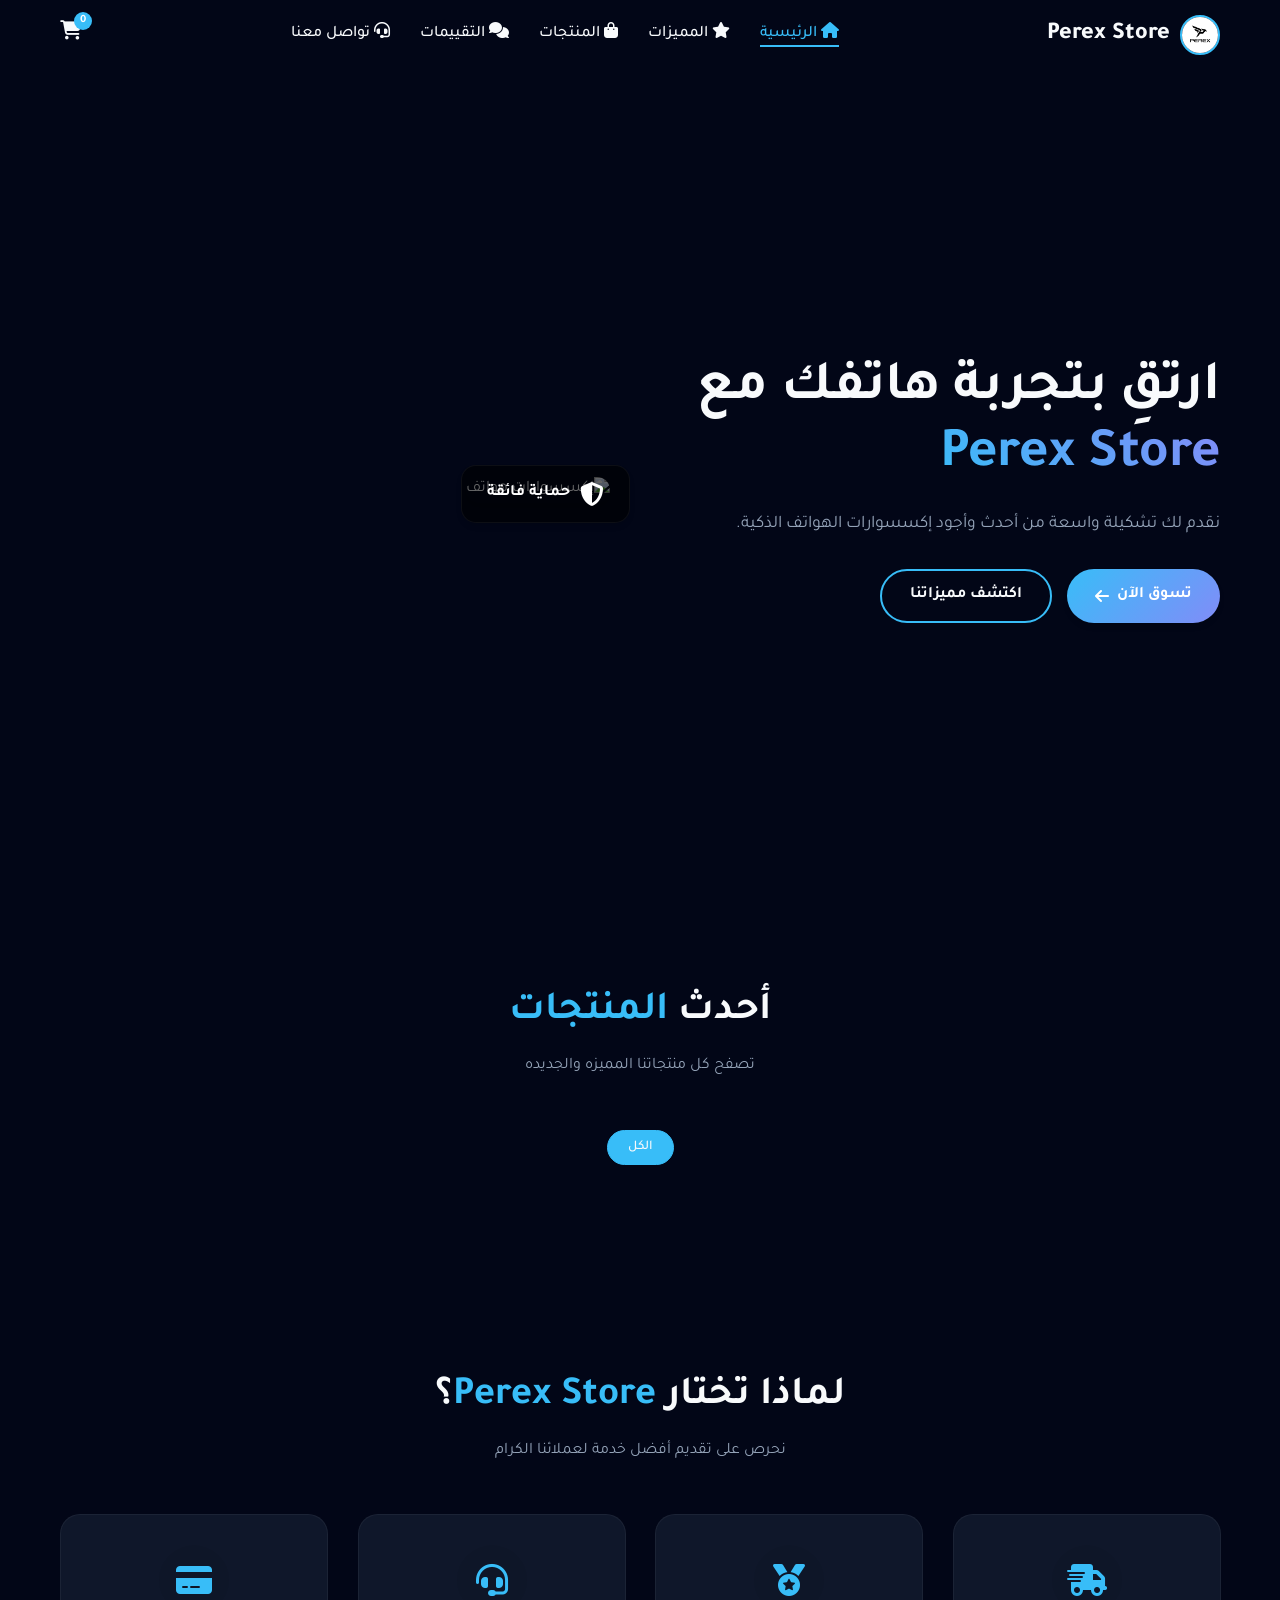
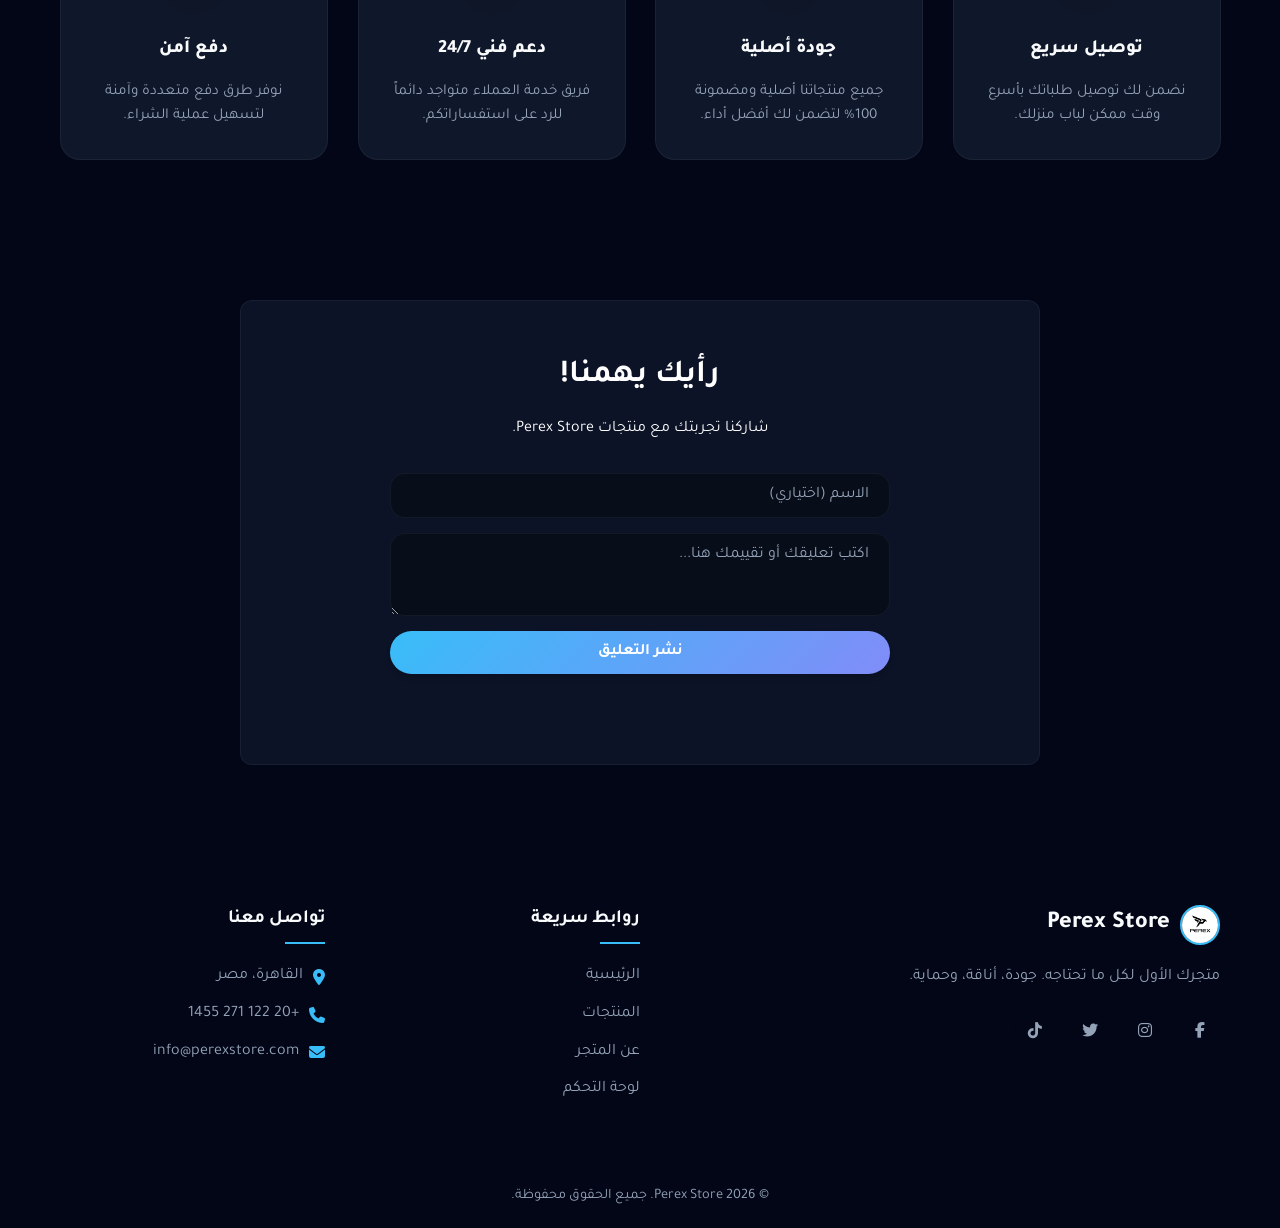
==== commit 6d89bca0: "Add files via upload" ====
--- a/index.html
+++ b/index.html
@@ -80,6 +80,7 @@
                     <li><a href="#home" class="active"><i class="fa-solid fa-house"></i> الرئيسية</a></li>
                     <li><a href="#features"><i class="fa-solid fa-star"></i> المميزات</a></li>
                     <li><a href="#products"><i class="fa-solid fa-bag-shopping"></i> المنتجات</a></li>
+                    <li><a href="#reviews"><i class="fa-solid fa-comments"></i> التقييمات</a></li>
                     <li><a href="#contact"><i class="fa-solid fa-headset"></i> تواصل معنا</a></li>
                 </ul>
             </nav>
--- a/style.css
+++ b/style.css
@@ -891,7 +891,7 @@
 .cart-sidebar {
     position: fixed;
     top: 0;
-    left: -400px; /* من اليسار في المواقع العربية (RTL) يكون أفضل أو يمين حسب التفضيل، سنجعلها يسار لتكون عكس السكرولبار */
+    left: 0;
     width: 100%;
     max-width: 400px;
     height: 100vh;
@@ -899,12 +899,15 @@
     z-index: 1002;
     display: flex;
     flex-direction: column;
-    transition: left 0.4s ease;
+    transform: translateX(-100%);
+    transition: transform 0.4s ease;
+    visibility: hidden;
 }
 
 .cart-sidebar.active {
-    left: 0;
-    box-shadow: 5px 0 15px rgba(0,0,0,0.05);
+    transform: translateX(0);
+    visibility: visible;
+    box-shadow: 5px 0 15px rgba(0,0,0,0.15);
 }
 
 .cart-header {
@@ -1194,7 +1197,7 @@
     .nav-links {
         position: fixed;
         top: 0;
-        right: -80%;
+        left: -80%;
         width: 80%;
         height: 100vh;
         background: var(--card-bg) !important;
@@ -1202,7 +1205,7 @@
         padding: 80px 25px;
         gap: 10px;
         text-align: right;
-        transition: right 0.4s cubic-bezier(0.4, 0, 0.2, 1);
+        transition: left 0.4s cubic-bezier(0.4, 0, 0.2, 1);
         z-index: 99999;
         pointer-events: none;
         visibility: hidden;
@@ -1211,11 +1214,11 @@
     }
     
     .nav-links.active {
-        right: 0;
+        left: 0;
         visibility: visible;
         pointer-events: auto;
-        border-left: 1px solid var(--border-color);
-        box-shadow: -15px 0 40px rgba(0,0,0,0.1);
+        border-right: 1px solid var(--border-color);
+        box-shadow: 15px 0 40px rgba(0,0,0,0.1);
     }
     
     .nav-links li {
@@ -1332,6 +1335,7 @@
 
     .cart-sidebar {
         max-width: 100%;
+        width: 100%;
     }
 }
 
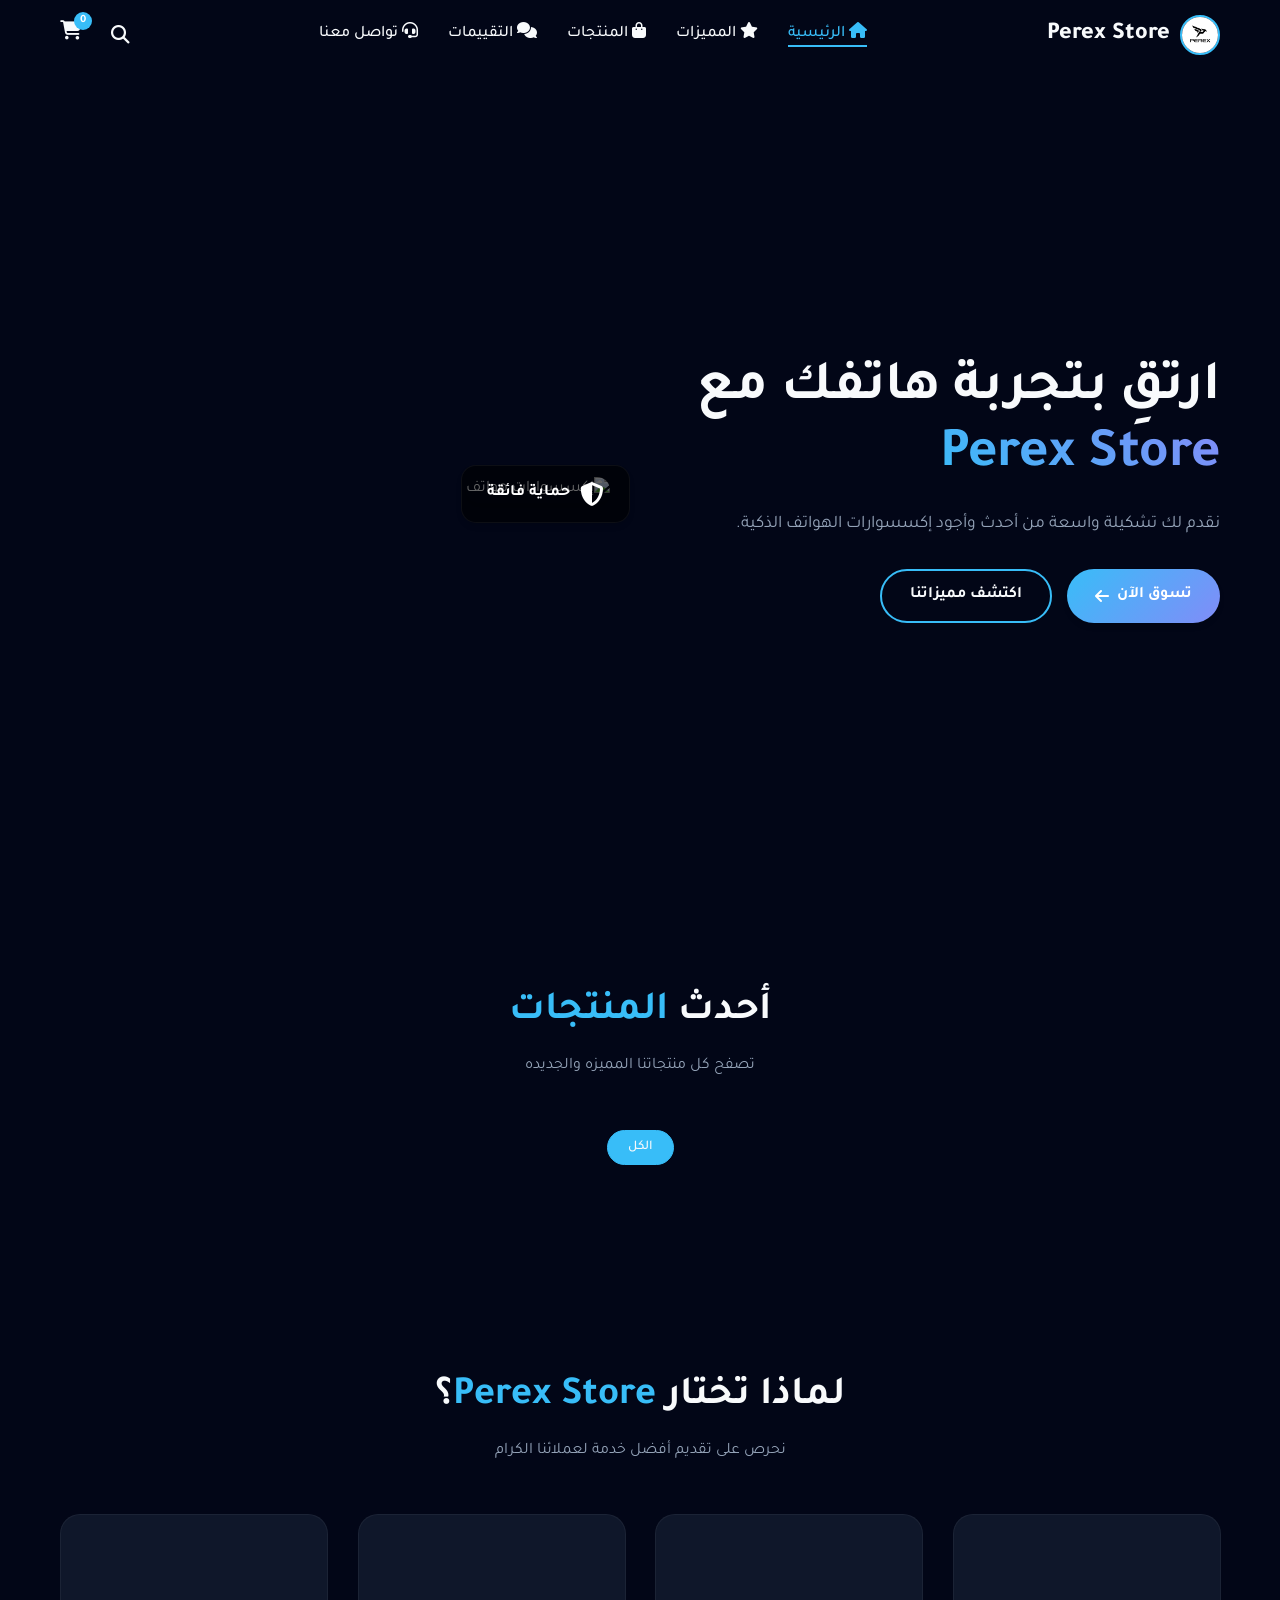
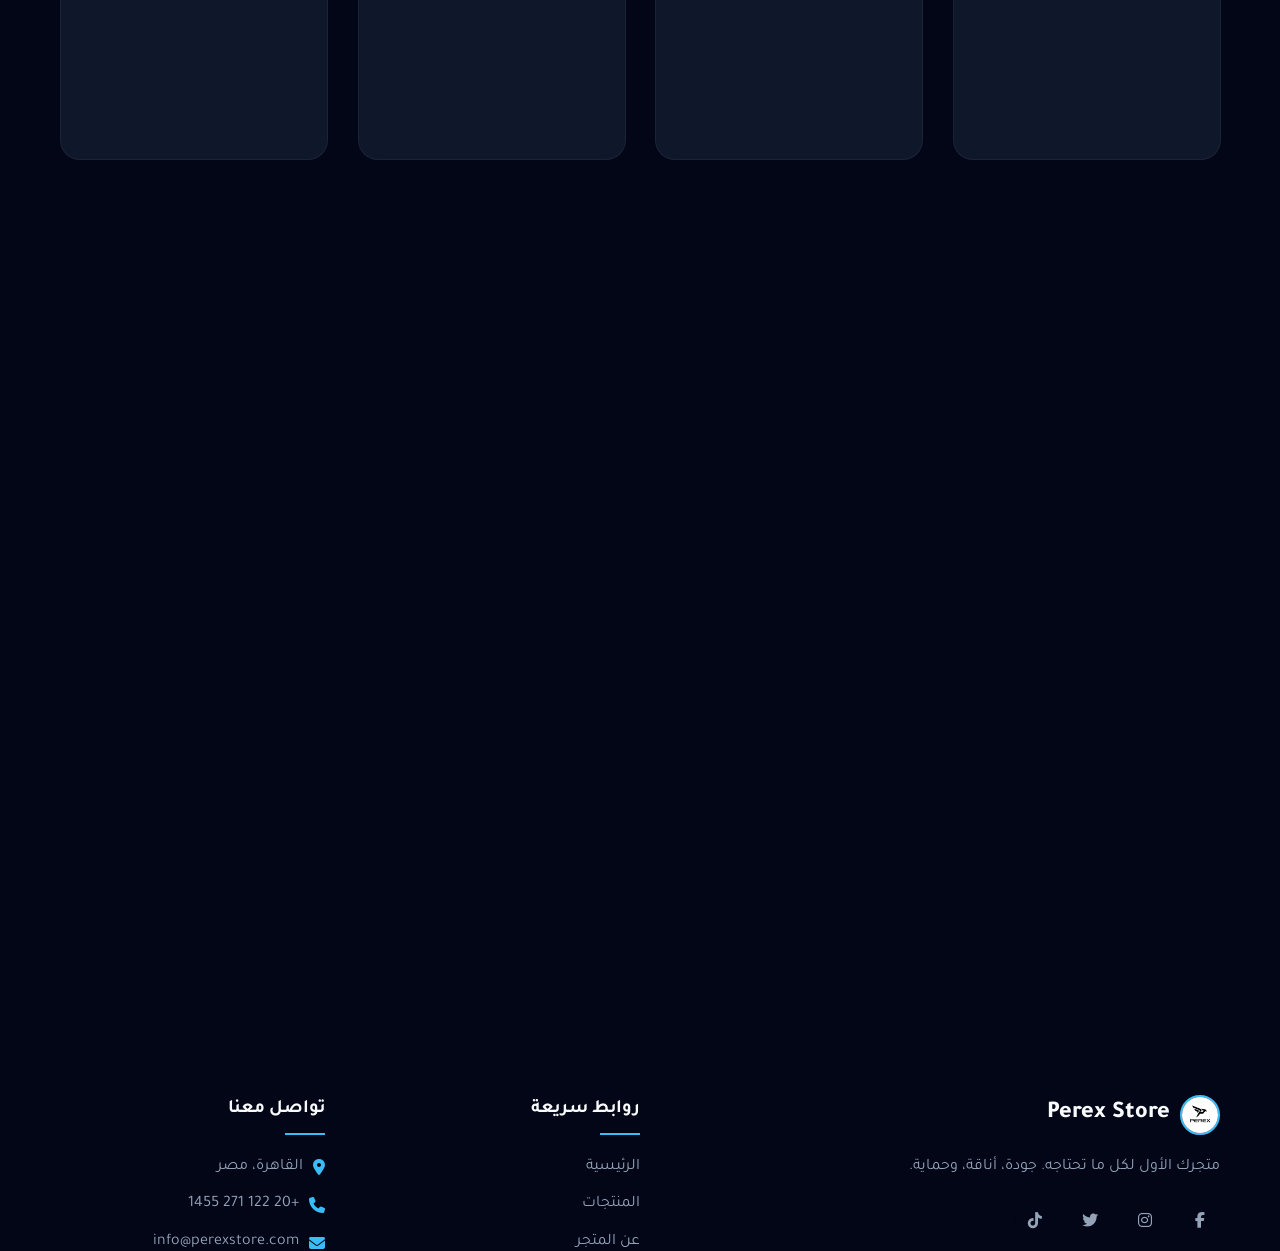
==== commit 1240f2e5: "Add files via upload" ====
--- a/index.html
+++ b/index.html
@@ -86,6 +86,9 @@
             </nav>
 
             <div class="nav-icons">
+                <div class="search-trigger" id="search-trigger" title="بحث">
+                    <i class="fa-solid fa-magnifying-glass"></i>
+                </div>
                 <div class="cart-icon" id="cart-icon">
                     <i class="fa-solid fa-cart-shopping"></i>
                     <span class="cart-count">0</span>
@@ -99,6 +102,27 @@
 
     <!-- Mobile Menu Overlay -->
     <div class="menu-overlay" id="menu-overlay"></div>
+
+    <!-- Smart Search Panel -->
+    <div class="search-overlay" id="search-overlay">
+        <div class="search-panel">
+            <div class="search-header">
+                <div class="search-input-wrap">
+                    <i class="fa-solid fa-magnifying-glass search-icon-inner"></i>
+                    <input type="text" id="smart-search-input" placeholder="ابحث عن منتج، وصف، أو فئة..." autocomplete="off">
+                    <button class="search-clear" id="search-clear" style="display:none;"><i class="fa-solid fa-xmark"></i></button>
+                </div>
+                <button class="search-close-btn" id="search-close-btn"><i class="fa-solid fa-xmark"></i> إغلاق</button>
+            </div>
+            <div class="search-results-info" id="search-results-info"></div>
+            <div class="search-results-grid" id="search-results-grid">
+                <div class="search-empty-state">
+                    <i class="fa-solid fa-magnifying-glass"></i>
+                    <p>ابدأ بكتابة اسم المنتج أو الفئة</p>
+                </div>
+            </div>
+        </div>
+    </div>
 
     <!-- Hero Section -->
     <section class="hero" id="home">
@@ -256,7 +280,15 @@
             </div>
             
             <div class="footer-bottom">
-                <p>&copy; 2026 Perex Store. جميع الحقوق محفوظة.</p>
+                <p class="copyright">&copy; 2026 Perex Store. جميع الحقوق محفوظة.</p>
+                <div class="developer-credit">
+                    Designed & Developed by <a href="https://github.com/AhmedAlselemani" target="_blank" class="developer-link"><i class="fa-solid fa-code"></i> Ahmed Alselemani</a>
+                </div>
+                <div class="payment-methods">
+                    <i class="fa-brands fa-cc-visa" title="Visa"></i>
+                    <i class="fa-brands fa-cc-mastercard" title="Mastercard"></i>
+                    <i class="fa-solid fa-money-bill-wave" title="الدفع عند الاستلام"></i>
+                </div>
             </div>
         </div>
     </footer>
@@ -269,34 +301,30 @@
             <button class="close-cart" id="close-cart"><i class="fa-solid fa-xmark"></i></button>
         </div>
         <div class="cart-items" id="cart-items">
-            <p class="empty-cart-msg">السلة فارغة حالياً</p>
+            <!-- Injected by script.js -->
         </div>
         <div class="cart-footer">
-            <div class="form-group coupon-group" style="margin-bottom: 15px;">
-                <label style="font-size: 0.85rem; margin-bottom: 5px; display: block; color: var(--primary-color);">كود الخصم:</label>
-                <div style="display: flex; gap: 8px;">
-                    <input type="text" id="coupon-input" class="review-input" placeholder="ادخل الكود هنا..." style="padding: 8px;">
-                    <button class="btn btn-primary" onclick="applyCoupon()" style="padding: 8px 15px; border-radius: 10px; font-size: 0.8rem;">تطبيق</button>
-                </div>
-                <div id="coupon-msg" style="font-size: 0.75rem; margin-top: 5px;"></div>
-            </div>
-
-            <div class="form-group" style="margin-bottom: 15px;">
-                <label style="font-size: 0.9rem; margin-bottom: 5px; display: block; color: var(--primary-color);">اختر محافظتك:</label>
-                <select id="cart-gov" class="review-input" onchange="calculateCartTotal()" style="padding: 8px;">
-                    <option value="" disabled selected>اختر المحافظة...</option>
+            <div class="cart-subtotal" style="display: flex; justify-content: space-between; margin-bottom: 5px;">
+                <span>قيمة المنتجات:</span>
+                <span id="cart-subtotal-price">0 ج.م</span>
+            </div>
+            
+            <div class="cart-coupon-wrap" style="margin-bottom: 15px; display: flex; gap: 8px;">
+                <input type="text" id="coupon-input" placeholder="كود الخصم..." class="review-input" style="flex:1; padding:8px 12px; border-radius:8px; font-size:0.9rem;">
+                <button class="btn btn-primary" onclick="applyCoupon()" style="padding: 8px 15px; font-size:0.9rem;">تطبيق</button>
+            </div>
+            <div id="coupon-msg" style="font-size: 0.85rem; margin-top: -10px; margin-bottom: 10px; font-weight: bold;"></div>
+
+            <div class="cart-discount" id="cart-discount-row" style="display: none; justify-content: space-between; margin-bottom: 5px; color: #ef4444;">
+                <span>قيمة الخصم الكوبون:</span>
+                <span id="cart-discount-price">0 ج.م</span>
+            </div>
+
+            <div class="cart-shipping" style="display: flex; justify-content: space-between; margin-bottom: 10px;">
+                <span>مصاريف الشحن:</span>
+                <select id="cart-gov" class="review-input" onchange="calculateCartTotal()" style="width: 140px; padding: 2px 8px; font-size: 0.85rem;">
+                    <option value="" disabled selected>اختر محافظتك...</option>
                 </select>
-            </div>
-            <div class="cart-total" style="font-size: 0.95rem; margin-bottom: 5px;">
-                <span>المنتجات:</span>
-                <span id="cart-subtotal-price">0 ج.م</span>
-            </div>
-            <div class="cart-total" id="cart-discount-row" style="font-size: 0.95rem; margin-bottom: 5px; color: #ef4444; display: none;">
-                <span>الخصم:</span>
-                <span id="cart-discount-price">0 ج.م</span>
-            </div>
-            <div class="cart-total" style="font-size: 0.95rem; margin-bottom: 10px;">
-                <span>الشحن:</span>
                 <span id="cart-shipping-price">0 ج.م</span>
             </div>
             <div class="cart-total">
@@ -308,7 +336,7 @@
             </div>
             <div style="display: flex; gap: 10px;">
                 <button class="btn btn-secondary" onclick="closeCart()" style="flex: 1; padding: 12px;">إكمال التسوق</button>
-                <button class="btn btn-primary checkout-btn" onclick="checkout()" style="flex: 2; padding: 12px;">إتمام الطلب</button>
+                <button class="btn btn-primary checkout-btn" onclick="checkout()" style="flex: 2; padding: 12px;">إتمم الطلب</button>
             </div>
         </div>
     </div>
@@ -370,7 +398,7 @@
             left: 0;
             width: 100%;
             height: 100%;
-            z-index: 10001;
+            z-index: 40001;
             background: rgba(0,0,0,0.6);
             display: none;
             justify-content: center;
--- a/style.css
+++ b/style.css
@@ -146,7 +146,7 @@
     position: fixed;
     top: 0;
     width: 100%;
-    z-index: 1000;
+    z-index: 10000;
     transition: var(--tr);
     padding: 15px 0;
 }
@@ -315,7 +315,8 @@
 .hero-content .highlight {
     background: linear-gradient(45deg, var(--primary-color), var(--secondary-color));
     -webkit-background-clip: text;
-    -webkit-text-fill-color: transparent;
+    background-clip: text;
+    color: transparent;
 }
 
 .hero-content p {
@@ -335,7 +336,7 @@
     overflow: visible;
 }
 
-.hero-image img {
+.hero-image img, .hero-image video {
     border-radius: 20px;
     box-shadow: var(--shadow);
     animation: float 6s ease-in-out infinite;
@@ -655,6 +656,7 @@
     margin-bottom: 15px;
     display: -webkit-box;
     -webkit-line-clamp: 2;
+    line-clamp: 2;
     -webkit-box-orient: vertical;
     overflow: hidden;
 }
@@ -670,6 +672,47 @@
     font-weight: bold;
     font-size: 1.2rem;
     color: var(--primary-color);
+}
+
+.product-old-price {
+    font-size: 0.9rem;
+    color: var(--muted-color);
+    text-decoration: line-through;
+    margin-right: 6px;
+}
+
+/* === Header Actions (product.html nav) === */
+.header-actions {
+    display: flex;
+    align-items: center;
+    gap: 15px;
+}
+
+/* === Toast Notifications === */
+.toast {
+    position: fixed;
+    bottom: 30px;
+    left: 50%;
+    transform: translateX(-50%) translateY(100px);
+    background: var(--card-bg);
+    color: var(--text-color);
+    border: 1px solid var(--glass-border);
+    padding: 14px 24px;
+    border-radius: 50px;
+    font-size: 0.95rem;
+    font-weight: 600;
+    z-index: 99999;
+    opacity: 0;
+    transition: all 0.4s cubic-bezier(0.175, 0.885, 0.32, 1.275);
+    white-space: nowrap;
+    box-shadow: 0 10px 30px rgba(0,0,0,0.3);
+    display: flex;
+    align-items: center;
+    gap: 8px;
+}
+.toast.show {
+    opacity: 1;
+    transform: translateX(-50%) translateY(0);
 }
 
 .add-to-cart-btn {
@@ -857,11 +900,90 @@
 }
 
 .footer-bottom {
-    text-align: center;
-    padding-top: 20px;
+    display: flex;
+    justify-content: space-between;
+    align-items: center;
+    flex-wrap: wrap;
+    gap: 15px;
+    border-top: 1px solid var(--border-color, rgba(255, 255, 255, 0.08));
+    padding-top: 25px;
+    padding-bottom: 10px;
     color: var(--text-muted);
     font-size: 0.9rem;
 }
+
+.developer-credit {
+    font-weight: 500;
+    color: var(--muted-color);
+    font-size: 0.85rem;
+    display: flex;
+    align-items: center;
+    gap: 6px;
+    direction: ltr;
+}
+
+.developer-link {
+    color: var(--primary-color);
+    font-weight: 700;
+    text-decoration: none;
+    position: relative;
+    padding: 3px 8px;
+    border-radius: 6px;
+    background: color-mix(in srgb, var(--primary-color) 8%, transparent);
+    border: 1px solid color-mix(in srgb, var(--primary-color) 15%, transparent);
+    transition: all 0.3s ease;
+    display: inline-flex;
+    align-items: center;
+    gap: 4px;
+}
+
+.developer-link i {
+    font-size: 0.8rem;
+    transition: transform 0.5s ease;
+}
+
+.developer-link:hover {
+    color: #fff !important;
+    background: var(--primary-gradient);
+    border-color: transparent;
+    box-shadow: 0 4px 12px color-mix(in srgb, var(--primary-color) 30%, transparent);
+    transform: translateY(-2px);
+}
+
+.developer-link:hover i {
+    transform: rotate(360deg);
+}
+
+.payment-methods {
+    display: flex;
+    gap: 15px;
+    font-size: 1.5rem;
+    opacity: 0.7;
+    color: var(--text-muted);
+    align-items: center;
+    transition: all 0.3s ease;
+}
+
+.payment-methods i {
+    transition: transform 0.3s ease, color 0.3s ease, opacity 0.3s ease;
+    cursor: pointer;
+}
+
+.payment-methods i:hover {
+    opacity: 1;
+    color: var(--primary-color);
+    transform: scale(1.15);
+}
+
+@media (max-width: 768px) {
+    .footer-bottom {
+        flex-direction: column;
+        text-align: center;
+        gap: 15px;
+        justify-content: center;
+    }
+}
+
 
 @keyframes pulse {
     0% { box-shadow: 0 0 0 0 rgba(37, 211, 102, 0.5); }
@@ -877,7 +999,7 @@
     width: 100%;
     height: 100%;
     background: rgba(0, 0, 0, 0.5);
-    z-index: 1001;
+    z-index: 20000;
     display: none;
     opacity: 0;
     transition: opacity 0.3s;
@@ -896,7 +1018,7 @@
     max-width: 400px;
     height: 100vh;
     background: var(--card-bg);
-    z-index: 1002;
+    z-index: 20001;
     display: flex;
     flex-direction: column;
     transform: translateX(-100%);
@@ -961,6 +1083,13 @@
     height: 70px;
     object-fit: cover;
     border-radius: 8px;
+    cursor: pointer;
+    transition: transform 0.3s ease, filter 0.3s ease;
+}
+
+.cart-item img:hover {
+    transform: scale(1.05);
+    filter: brightness(1.1);
 }
 
 .cart-item-info {
@@ -973,6 +1102,12 @@
 .cart-item-title {
     font-size: 0.95rem;
     margin-bottom: 5px;
+    cursor: pointer;
+    transition: color 0.2s ease;
+}
+
+.cart-item-title:hover {
+    color: var(--primary-color);
 }
 
 .cart-item-price {
@@ -1013,7 +1148,7 @@
     width: 100%;
     height: 100%;
     background: rgba(0, 0, 0, 0.8);
-    z-index: 2001;
+    z-index: 30000;
     display: none;
     opacity: 0;
     transition: opacity 0.3s;
@@ -1034,7 +1169,7 @@
     background: var(--card-bg);
     border: 1px solid var(--border-color);
     border-radius: var(--border-radius);
-    z-index: 2002;
+    z-index: 30001;
     padding: 25px;
     box-shadow: var(--shadow);
     display: none;
@@ -1197,7 +1332,7 @@
     .nav-links {
         position: fixed;
         top: 0;
-        left: -80%;
+        right: -85%;
         width: 80%;
         height: 100vh;
         background: var(--card-bg) !important;
@@ -1205,7 +1340,7 @@
         padding: 80px 25px;
         gap: 10px;
         text-align: right;
-        transition: left 0.4s cubic-bezier(0.4, 0, 0.2, 1);
+        transition: right 0.4s cubic-bezier(0.4, 0, 0.2, 1);
         z-index: 99999;
         pointer-events: none;
         visibility: hidden;
@@ -1214,11 +1349,11 @@
     }
     
     .nav-links.active {
-        left: 0;
+        right: 0;
         visibility: visible;
         pointer-events: auto;
-        border-right: 1px solid var(--border-color);
-        box-shadow: 15px 0 40px rgba(0,0,0,0.1);
+        border-left: 1px solid var(--border-color);
+        box-shadow: -15px 0 40px rgba(0,0,0,0.1);
     }
     
     .nav-links li {
@@ -1265,7 +1400,7 @@
         font-size: 1.1rem;
         font-weight: 600;
         border-radius: 15px;
-        background: #ffffff;
+        background: var(--dark-bg);
         border: 1px solid var(--border-color);
         margin-bottom: 5px;
         transition: var(--tr);
@@ -1462,8 +1597,8 @@
 
 @media (min-width: 769px) {
     .slider-nav-btn {
+        -webkit-backdrop-filter: blur(10px);
         backdrop-filter: blur(10px);
-        -webkit-backdrop-filter: blur(10px);
     }
 }
 
@@ -1490,8 +1625,8 @@
     z-index: 20;
     padding: 8px 16px;
     background: rgba(255, 255, 255, 0.8);
+    -webkit-backdrop-filter: blur(8px);
     backdrop-filter: blur(8px);
-    -webkit-backdrop-filter: blur(8px);
     border-radius: 20px;
     border: 1px solid var(--border-color);
 }
@@ -1563,15 +1698,21 @@
     width: 100%;
 }
 .variant-label {
-    display: block;
+    display: flex;
+    justify-content: space-between;
+    align-items: center;
     font-size: 0.95rem;
     font-weight: bold;
-    margin-bottom: 8px;
+    margin-bottom: 10px;
     color: var(--text-color);
 }
 .variant-label .selected-val {
     color: var(--primary-color);
-    font-weight: normal;
+    background: rgba(255, 255, 255, 0.05);
+    padding: 2px 10px;
+    border-radius: 20px;
+    font-size: 0.8rem;
+    font-weight: 600;
 }
 .variant-options {
     display: flex;
@@ -1579,44 +1720,96 @@
     gap: 10px;
 }
 .variant-btn {
-    background: #ffffff;
+    background: var(--card-bg);
     border: 1px solid var(--border-color);
     color: var(--text-color);
-    padding: 8px 16px;
-    border-radius: 8px;
+    padding: 10px 18px;
+    border-radius: 12px;
     cursor: pointer;
     font-size: 0.9rem;
+    font-weight: 600;
     transition: var(--tr);
-    min-width: 60px;
+    min-width: 70px;
     text-align: center;
+    display: inline-flex;
+    align-items: center;
+    justify-content: center;
+    gap: 8px;
+}
+.color-dot {
+    width: 14px;
+    height: 14px;
+    border-radius: 50%;
+    display: inline-block;
+    border: 1px solid rgba(128, 128, 128, 0.25);
+    box-shadow: inset 0 1px 3px rgba(0,0,0,0.12);
+    flex-shrink: 0;
+}
+.add-row-btn {
+    background: transparent;
+    border: 1.5px dashed var(--primary-color);
+    color: var(--primary-color);
+    padding: 8px 20px;
+    border-radius: 30px;
+    font-size: 0.85rem;
+    font-weight: 700;
+    cursor: pointer;
+    display: inline-flex;
+    align-items: center;
+    gap: 8px;
+    transition: all 0.3s ease;
+    outline: none;
+}
+.add-row-btn:hover {
+    background: var(--primary-color);
+    color: #fff !important;
+    transform: translateY(-2px);
+    box-shadow: 0 4px 12px rgba(0, 0, 0, 0.15);
+    border-color: var(--primary-color);
 }
 .variant-btn:hover {
     border-color: var(--primary-color);
-    background: rgba(0, 0, 0, 0.05);
+    color: var(--primary-color);
+    transform: translateY(-2px);
+    box-shadow: 0 4px 8px rgba(0, 0, 0, 0.1);
 }
 .variant-btn.active {
-    background: var(--primary-color);
-    color: #fff;
-    border-color: var(--primary-color);
-    box-shadow: 0 4px 10px rgba(0,0,0,0.2);
+    background: var(--primary-gradient) !important;
+    color: #fff !important;
+    border-color: transparent !important;
+    font-weight: 700;
+    transform: translateY(-2px) scale(1.03);
+    box-shadow: 0 6px 15px rgba(0, 0, 0, 0.2);
 }
 .variant-row-container {
-    background: transparent;
+    background: rgba(255, 255, 255, 0.01);
+    border: 1px dashed var(--border-color);
+    padding: 20px;
+    border-radius: 16px;
+    margin-bottom: 20px;
+    display: flex;
+    flex-direction: column;
+    gap: 15px;
+    box-shadow: 0 4px 12px rgba(0, 0, 0, 0.02);
+}
+.variant-row-header {
+    display: flex;
+    justify-content: space-between;
+    align-items: center;
+    border-bottom: 1px solid var(--border-color);
+    padding-bottom: 12px;
+    margin-bottom: 5px;
+}
+.landing-qty-controls {
+    background: rgba(0, 0, 0, 0.1);
     border: 1px solid var(--border-color);
-    padding: 15px;
     border-radius: 12px;
-    margin-bottom: 15px;
-    display: flex;
-    flex-direction: column;
-    gap: 10px;
-}
-.variant-row-header {
-    display: flex;
-    justify-content: space-between;
-    align-items: center;
-    border-bottom: 1px solid var(--border-color);
-    padding-bottom: 10px;
-    margin-bottom: 5px;
+}
+.landing-qty-controls button {
+    transition: transform 0.2s ease;
+}
+.landing-qty-controls button:hover {
+    transform: scale(1.2);
 }
 
 /* ===== Smart Offer System ===== */
@@ -1624,8 +1817,8 @@
     position: fixed;
     inset: 0;
     background: rgba(0, 0, 0, 0.55);
+    -webkit-backdrop-filter: blur(4px);
     backdrop-filter: blur(4px);
-    -webkit-backdrop-filter: blur(4px);
     z-index: 10050;
     opacity: 0;
     visibility: hidden;
@@ -1900,3 +2093,578 @@
         left: 8px;
     }
 }
+
+/* ===== Cart Add Notification Toast ===== */
+.cart-notification {
+    position: fixed;
+    top: 20px;
+    left: 50%;
+    transform: translateX(-50%) translateY(-150%);
+    width: 92%;
+    max-width: 440px;
+    background: var(--card-bg);
+    border: 1px solid var(--border-color);
+    border-radius: 16px;
+    box-shadow: 0 20px 45px rgba(0, 0, 0, 0.3);
+    z-index: 100000;
+    overflow: hidden;
+    transition: transform 0.5s cubic-bezier(0.175, 0.885, 0.32, 1.275), opacity 0.5s ease;
+    opacity: 0;
+    direction: rtl;
+    padding: 18px 16px 15px;
+    backdrop-filter: blur(8px);
+}
+
+.cart-notification.active {
+    transform: translateX(-50%) translateY(0);
+    opacity: 1;
+}
+
+.cart-notification-progress {
+    position: absolute;
+    top: 0;
+    right: 0;
+    height: 4px;
+    background: #22c55e;
+    width: 0%;
+}
+
+.cart-notification.active .cart-notification-progress {
+    animation: progressShrink 6s linear forwards;
+}
+
+@keyframes progressShrink {
+    0% { width: 100%; }
+    100% { width: 0%; }
+}
+
+.cart-notification-header {
+    display: flex;
+    justify-content: space-between;
+    align-items: center;
+    border-bottom: 1px solid var(--border-color);
+    padding-bottom: 12px;
+    margin-bottom: 12px;
+}
+
+.cart-notification-title {
+    display: flex;
+    align-items: center;
+    gap: 10px;
+    font-weight: 800;
+    font-size: 1.05rem;
+    color: var(--text-color);
+}
+
+.cart-notification-title .success-icon {
+    color: #22c55e;
+    font-size: 1.3rem;
+    display: flex;
+    align-items: center;
+    filter: drop-shadow(0 2px 8px rgba(34, 197, 94, 0.25));
+}
+
+@keyframes checkmarkScale {
+    0% { transform: scale(0); }
+    50% { transform: scale(1.2); }
+    100% { transform: scale(1); }
+}
+
+.cart-notification.active .success-icon i {
+    animation: checkmarkScale 0.5s cubic-bezier(0.175, 0.885, 0.32, 1.275) 0.1s both;
+}
+
+.cart-notification-close {
+    background: transparent;
+    border: none;
+    color: var(--text-color);
+    font-size: 1.3rem;
+    cursor: pointer;
+    transition: transform 0.2s, opacity 0.2s;
+    opacity: 0.6;
+    display: flex;
+    align-items: center;
+    justify-content: center;
+    padding: 2px;
+}
+
+.cart-notification-close:hover {
+    transform: scale(1.1) rotate(90deg);
+    opacity: 1;
+}
+
+.cart-notification-body {
+    display: flex;
+    justify-content: space-between;
+    align-items: center;
+    gap: 15px;
+    margin-bottom: 16px;
+}
+
+.cart-notification-body .product-details-wrap {
+    display: flex;
+    flex-direction: column;
+    gap: 6px;
+    flex: 1;
+    text-align: right;
+}
+
+.cart-notification-body .product-name {
+    font-size: 0.95rem;
+    font-weight: 700;
+    color: var(--text-color);
+    line-height: 1.4;
+    display: -webkit-box;
+    -webkit-line-clamp: 2;
+    line-clamp: 2;
+    -webkit-box-orient: vertical;
+    overflow: hidden;
+}
+
+.cart-notification-body .product-price {
+    font-size: 1.15rem;
+    font-weight: 800;
+    color: var(--primary-color);
+}
+
+.cart-notification-body .product-img {
+    width: 65px;
+    height: 65px;
+    object-fit: cover;
+    border-radius: 12px;
+    border: 1px solid var(--border-color);
+    box-shadow: 0 4px 10px rgba(0, 0, 0, 0.1);
+}
+
+.cart-notification-footer {
+    display: flex;
+    gap: 12px;
+}
+
+.cart-notification-footer button {
+    flex: 1;
+    padding: 12px 15px !important;
+    font-size: 0.95rem !important;
+    border-radius: 12px !important;
+    font-weight: 700 !important;
+    display: inline-flex;
+    align-items: center;
+    justify-content: center;
+    gap: 8px;
+    cursor: pointer;
+    transition: var(--tr);
+}
+
+.cart-notification-footer .btn-primary {
+    background: var(--primary-gradient);
+    color: white;
+    border: none;
+    box-shadow: 0 4px 12px rgba(0, 0, 0, 0.15);
+}
+
+.cart-notification-footer .btn-primary:hover {
+    transform: translateY(-2px);
+    box-shadow: 0 6px 15px rgba(0, 0, 0, 0.2);
+}
+
+.cart-notification-footer .btn-secondary {
+    background: transparent;
+    border: 2px solid var(--primary-color) !important;
+    color: var(--text-color) !important;
+}
+
+.cart-notification-footer .btn-secondary:hover {
+    background: var(--primary-color) !important;
+    color: #fff !important;
+    transform: translateY(-2px);
+}
+
+@media (max-width: 480px) {
+    .cart-notification {
+        top: 15px;
+        padding: 15px 12px 12px;
+    }
+    
+    .cart-notification-body {
+        margin-bottom: 12px;
+    }
+    
+    .cart-notification-footer button {
+        padding: 10px 10px !important;
+        font-size: 0.85rem !important;
+    }
+}
+
+/* ===== Notification Variant Picker ===== */
+.cart-notification-variants {
+    margin-bottom: 14px;
+}
+
+.cart-notification-variants .variant-section {
+    margin-bottom: 10px;
+}
+
+.cart-notification-variants .variant-section label {
+    font-size: 0.85rem;
+    font-weight: 700;
+    color: var(--text-color);
+    margin-bottom: 6px;
+    display: block;
+}
+
+.cart-notification-variants .variant-pills {
+    display: flex;
+    flex-wrap: wrap;
+    gap: 6px;
+}
+
+.cart-notification-variants .variant-pill {
+    padding: 6px 14px;
+    border-radius: 8px;
+    border: 1px solid var(--border-color);
+    background: transparent;
+    color: var(--text-color);
+    font-size: 0.8rem;
+    font-weight: 600;
+    cursor: pointer;
+    transition: all 0.2s ease;
+    font-family: inherit;
+}
+
+.cart-notification-variants .variant-pill:hover {
+    border-color: var(--primary-color);
+    color: var(--primary-color);
+}
+
+.cart-notification-variants .variant-pill.selected {
+    background: var(--primary-gradient);
+    color: #fff;
+    border-color: transparent;
+}
+
+.cart-item-variant {
+    font-size: 0.75rem;
+    color: var(--primary-color);
+    background: rgba(14, 165, 233, 0.1);
+    padding: 2px 8px;
+    border-radius: 6px;
+    display: inline-block;
+    margin-top: 3px;
+}
+
+/* ===== Smart Search System ===== */
+
+.search-trigger {
+    font-size: 1.15rem;
+    cursor: pointer;
+    color: var(--text-color);
+    transition: var(--tr);
+    display: flex;
+    align-items: center;
+    justify-content: center;
+    width: 36px;
+    height: 36px;
+    border-radius: 10px;
+}
+
+.search-trigger:hover {
+    color: var(--primary-color);
+    background: rgba(255,255,255,0.05);
+}
+
+/* Search Overlay */
+.search-overlay {
+    position: fixed;
+    inset: 0;
+    background: rgba(0, 0, 0, 0.65);
+    backdrop-filter: blur(6px);
+    -webkit-backdrop-filter: blur(6px);
+    z-index: 99998;
+    display: flex;
+    align-items: flex-start;
+    justify-content: center;
+    padding-top: 80px;
+    opacity: 0;
+    visibility: hidden;
+    transition: opacity 0.3s ease, visibility 0.3s ease;
+}
+
+.search-overlay.active {
+    opacity: 1;
+    visibility: visible;
+}
+
+.search-panel {
+    width: 100%;
+    max-width: 780px;
+    background: var(--card-bg, #0f172a);
+    border-radius: 20px;
+    border: 1px solid var(--border-color);
+    box-shadow: 0 30px 80px rgba(0,0,0,0.5);
+    overflow: hidden;
+    transform: translateY(-20px) scale(0.97);
+    transition: transform 0.3s cubic-bezier(0.34, 1.56, 0.64, 1);
+    max-height: 80vh;
+    display: flex;
+    flex-direction: column;
+    margin: 0 16px;
+}
+
+.search-overlay.active .search-panel {
+    transform: translateY(0) scale(1);
+}
+
+.search-header {
+    display: flex;
+    align-items: center;
+    gap: 12px;
+    padding: 18px 20px;
+    border-bottom: 1px solid var(--border-color);
+    flex-shrink: 0;
+}
+
+.search-input-wrap {
+    flex: 1;
+    display: flex;
+    align-items: center;
+    gap: 12px;
+    background: var(--dark-bg, #020617);
+    border: 1.5px solid var(--border-color);
+    border-radius: 12px;
+    padding: 0 14px;
+    transition: border-color 0.2s ease, box-shadow 0.2s ease;
+}
+
+.search-input-wrap:focus-within {
+    border-color: var(--primary-color);
+    box-shadow: 0 0 0 3px rgba(56, 189, 248, 0.12);
+}
+
+.search-icon-inner {
+    color: var(--muted-color);
+    font-size: 0.95rem;
+    flex-shrink: 0;
+}
+
+.search-input-wrap input {
+    flex: 1;
+    background: transparent;
+    border: none;
+    outline: none;
+    color: var(--text-color);
+    font-size: 1rem;
+    font-family: inherit;
+    padding: 13px 0;
+    direction: rtl;
+}
+
+.search-input-wrap input::placeholder {
+    color: var(--muted-color);
+}
+
+.search-clear {
+    background: none;
+    border: none;
+    color: var(--muted-color);
+    cursor: pointer;
+    padding: 4px;
+    font-size: 0.9rem;
+    transition: color 0.2s;
+    display: flex;
+    align-items: center;
+}
+
+.search-clear:hover { color: #ef4444; }
+
+.search-close-btn {
+    background: none;
+    border: 1.5px solid var(--border-color);
+    color: var(--muted-color);
+    padding: 9px 16px;
+    border-radius: 10px;
+    cursor: pointer;
+    font-size: 0.85rem;
+    font-family: inherit;
+    white-space: nowrap;
+    transition: all 0.2s;
+    display: flex;
+    align-items: center;
+    gap: 6px;
+}
+
+.search-close-btn:hover {
+    border-color: #ef4444;
+    color: #ef4444;
+}
+
+.search-results-info {
+    padding: 10px 20px;
+    font-size: 0.82rem;
+    color: var(--muted-color);
+    border-bottom: 1px solid var(--border-color);
+    flex-shrink: 0;
+    min-height: 36px;
+    display: flex;
+    align-items: center;
+}
+
+.search-results-info .highlight-count {
+    color: var(--primary-color);
+    font-weight: 700;
+}
+
+.search-results-grid {
+    overflow-y: auto;
+    padding: 16px;
+    display: grid;
+    grid-template-columns: repeat(auto-fill, minmax(180px, 1fr));
+    gap: 14px;
+    flex: 1;
+}
+
+.search-results-grid::-webkit-scrollbar { width: 5px; }
+.search-results-grid::-webkit-scrollbar-track { background: transparent; }
+.search-results-grid::-webkit-scrollbar-thumb { background: var(--border-color); border-radius: 4px; }
+
+.search-empty-state,
+.search-no-results {
+    grid-column: 1 / -1;
+    display: flex;
+    flex-direction: column;
+    align-items: center;
+    justify-content: center;
+    padding: 50px 20px;
+    color: var(--muted-color);
+    gap: 14px;
+    text-align: center;
+}
+
+.search-empty-state i,
+.search-no-results i {
+    font-size: 2.5rem;
+    opacity: 0.3;
+}
+
+.search-empty-state p,
+.search-no-results p {
+    font-size: 0.95rem;
+    margin: 0;
+}
+
+.search-result-card {
+    background: var(--dark-bg, #020617);
+    border: 1px solid var(--border-color);
+    border-radius: 14px;
+    overflow: hidden;
+    cursor: pointer;
+    transition: all 0.22s ease;
+    text-decoration: none;
+    display: flex;
+    flex-direction: column;
+    animation: searchCardIn 0.25s ease forwards;
+}
+
+@keyframes searchCardIn {
+    from { opacity: 0; transform: translateY(8px); }
+    to   { opacity: 1; transform: translateY(0); }
+}
+
+.search-result-card:hover {
+    border-color: var(--primary-color);
+    transform: translateY(-3px);
+    box-shadow: 0 10px 30px rgba(0,0,0,0.25);
+}
+
+.search-result-img {
+    width: 100%;
+    aspect-ratio: 1;
+    overflow: hidden;
+    background: var(--card-bg);
+}
+
+.search-result-img img {
+    width: 100%;
+    height: 100%;
+    object-fit: cover;
+    transition: transform 0.3s ease;
+}
+
+.search-result-card:hover .search-result-img img {
+    transform: scale(1.06);
+}
+
+.search-result-info {
+    padding: 12px;
+    flex: 1;
+    display: flex;
+    flex-direction: column;
+    gap: 4px;
+}
+
+.search-result-category {
+    font-size: 0.72rem;
+    color: var(--primary-color);
+    font-weight: 700;
+}
+
+.search-result-name {
+    font-size: 0.88rem;
+    font-weight: 700;
+    color: var(--text-color);
+    line-height: 1.4;
+    display: -webkit-box;
+    -webkit-line-clamp: 2;
+    line-clamp: 2;
+    -webkit-box-orient: vertical;
+    overflow: hidden;
+}
+
+.search-result-name mark {
+    background: rgba(56, 189, 248, 0.2);
+    color: var(--primary-color);
+    border-radius: 3px;
+    padding: 0 2px;
+}
+
+.search-result-price {
+    font-size: 0.95rem;
+    font-weight: 800;
+    color: var(--primary-color);
+    margin-top: auto;
+    padding-top: 6px;
+}
+
+.search-result-price del {
+    font-size: 0.75rem;
+    color: var(--muted-color);
+    font-weight: 400;
+    margin-right: 4px;
+}
+
+.search-shortcut-hint {
+    display: flex;
+    align-items: center;
+    gap: 6px;
+    font-size: 0.75rem;
+    color: var(--muted-color);
+    padding: 10px 20px;
+    border-top: 1px solid var(--border-color);
+    flex-shrink: 0;
+    justify-content: center;
+}
+
+.search-shortcut-hint kbd {
+    background: var(--dark-bg);
+    border: 1px solid var(--border-color);
+    border-radius: 5px;
+    padding: 2px 7px;
+    font-size: 0.7rem;
+    font-family: inherit;
+    color: var(--muted-color);
+}
+
+@media (max-width: 600px) {
+    .search-overlay { padding-top: 70px; }
+    .search-results-grid { grid-template-columns: repeat(2, 1fr); gap: 10px; }
+    .search-close-btn { padding: 9px 12px; font-size: 0.8rem; }
+}
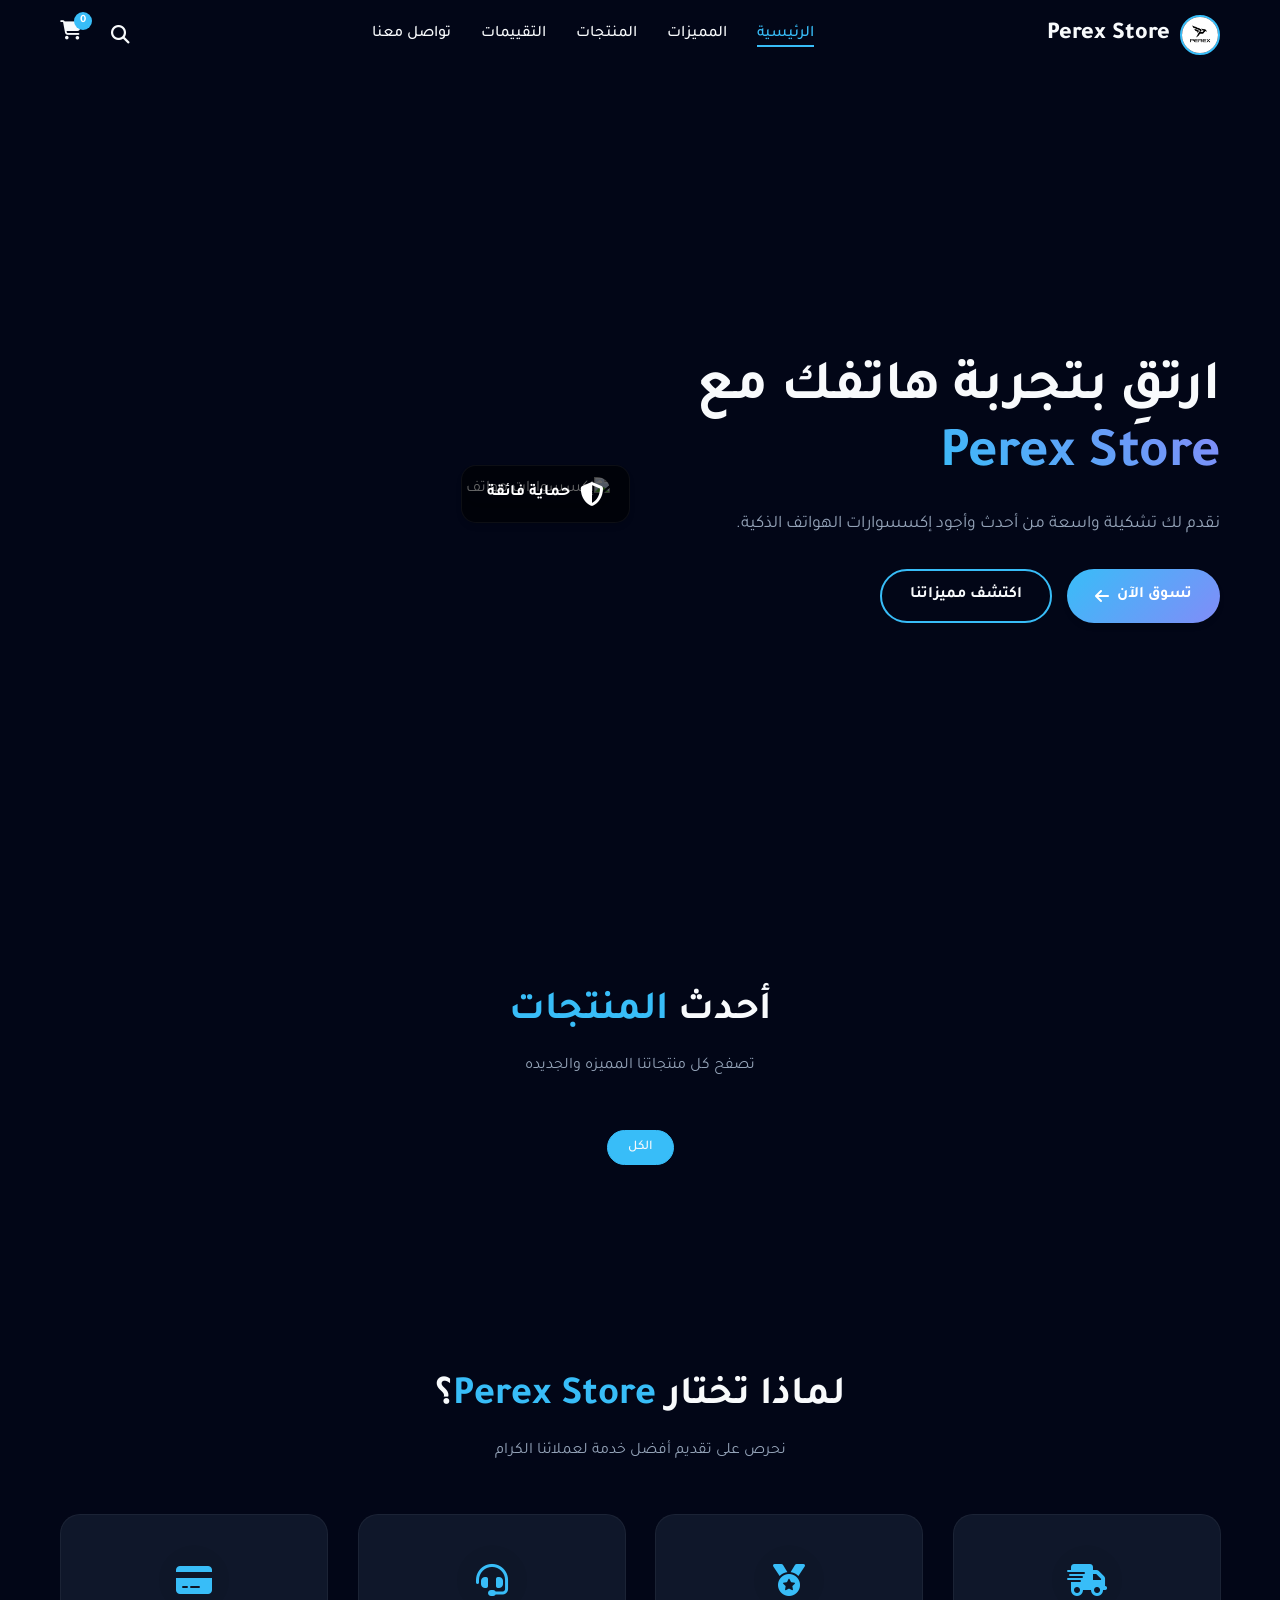
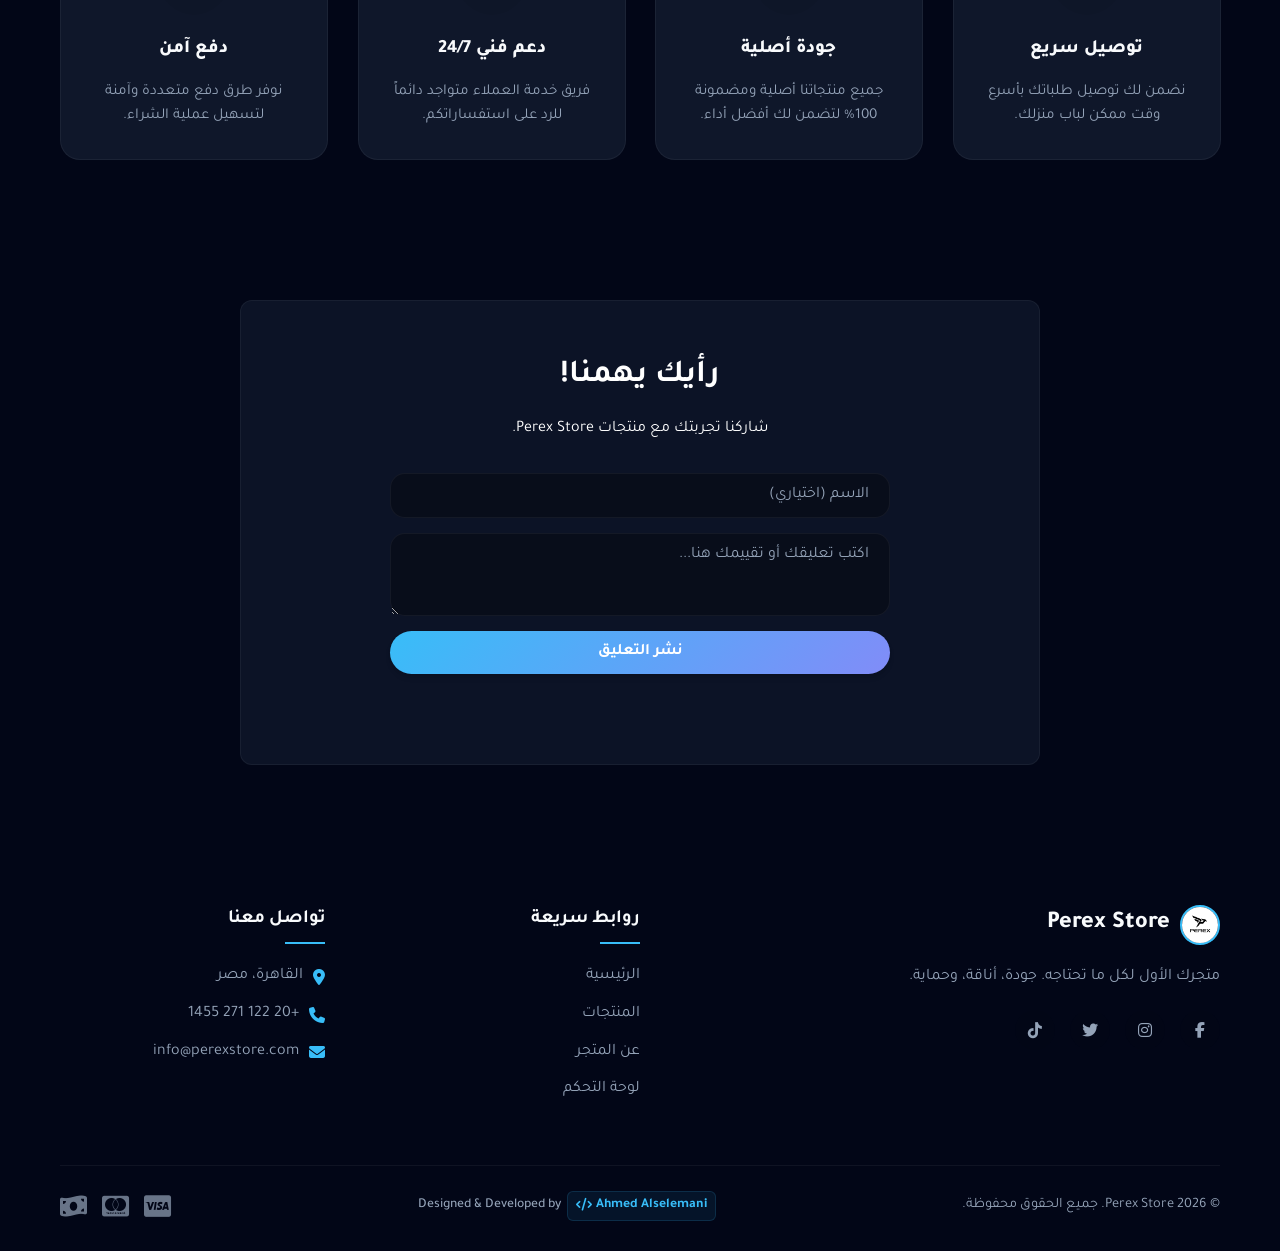
==== commit 4594d970: "Add files via upload" ====
--- a/index.html
+++ b/index.html
@@ -70,20 +70,15 @@
                 <img src="prerx logo.jpeg" alt="Perex Store Logo" width="45" height="45">
                 <span>Perex Store</span>
             </a>
-            
-            <nav class="navbar" id="navbar">
-                <ul class="nav-links">
-                    <li class="menu-branding">
-                        <img src="prerx logo.jpeg" alt="Logo">
-                        <span>Perex Store</span>
-                    </li>
-                    <li><a href="#home" class="active"><i class="fa-solid fa-house"></i> الرئيسية</a></li>
-                    <li><a href="#features"><i class="fa-solid fa-star"></i> المميزات</a></li>
-                    <li><a href="#products"><i class="fa-solid fa-bag-shopping"></i> المنتجات</a></li>
-                    <li><a href="#reviews"><i class="fa-solid fa-comments"></i> التقييمات</a></li>
-                    <li><a href="#contact"><i class="fa-solid fa-headset"></i> تواصل معنا</a></li>
-                </ul>
-            </nav>
+
+            <!-- Desktop Nav Links (hidden on mobile) -->
+            <ul class="desktop-nav-links">
+                <li><a href="#home" class="active">الرئيسية</a></li>
+                <li><a href="#features">المميزات</a></li>
+                <li><a href="#products">المنتجات</a></li>
+                <li><a href="#reviews">التقييمات</a></li>
+                <li><a href="#contact">تواصل معنا</a></li>
+            </ul>
 
             <div class="nav-icons">
                 <div class="search-trigger" id="search-trigger" title="بحث">
@@ -102,6 +97,24 @@
 
     <!-- Mobile Menu Overlay -->
     <div class="menu-overlay" id="menu-overlay"></div>
+
+    <!-- Mobile Nav Drawer (outside header to fix stacking context) -->
+    <nav class="navbar" id="navbar">
+        <ul class="nav-links" id="nav-links">
+            <li class="menu-branding">
+                <img src="prerx logo.jpeg" alt="Logo">
+                <span>Perex Store</span>
+                <button class="nav-close-btn" id="nav-close-btn" aria-label="إغلاق القائمة">
+                    <i class="fa-solid fa-xmark"></i>
+                </button>
+            </li>
+            <li><a href="#home" class="active"><i class="fa-solid fa-house"></i> الرئيسية</a></li>
+            <li><a href="#features"><i class="fa-solid fa-star"></i> المميزات</a></li>
+            <li><a href="#products"><i class="fa-solid fa-bag-shopping"></i> المنتجات</a></li>
+            <li><a href="#reviews"><i class="fa-solid fa-comments"></i> التقييمات</a></li>
+            <li><a href="#contact"><i class="fa-solid fa-headset"></i> تواصل معنا</a></li>
+        </ul>
+    </nav>
 
     <!-- Smart Search Panel -->
     <div class="search-overlay" id="search-overlay">
--- a/style.css
+++ b/style.css
@@ -147,20 +147,21 @@
     top: 0;
     width: 100%;
     z-index: 10000;
-    transition: var(--tr);
+    transition: background 0.4s ease, box-shadow 0.4s ease, padding 0.4s ease;
     padding: 15px 0;
 }
 
 .header.scrolled {
-    background: rgba(255, 255, 255, 0.9);
-    backdrop-filter: blur(10px);
-    box-shadow: var(--shadow);
+    background: rgba(2, 6, 23, 0.95);
+    backdrop-filter: blur(12px);
+    -webkit-backdrop-filter: blur(12px);
+    box-shadow: 0 2px 20px rgba(0, 0, 0, 0.4);
     padding: 10px 0;
 }
 
 @media (min-width: 769px) {
     .header.scrolled {
-        background: rgba(255, 255, 255, 0.85);
+        background: rgba(2, 6, 23, 0.92);
     }
 }
 
@@ -187,12 +188,63 @@
     border: 2px solid var(--primary-color);
 }
 
+/* ===== Desktop Navbar ===== */
+/* .navbar is the MOBILE DRAWER only - hidden on desktop */
+.navbar {
+    display: none; /* Hidden on desktop; shown as drawer on mobile */
+}
+
+/* Desktop nav links - visible only on desktop */
+.desktop-nav-links {
+    display: flex;
+    gap: 30px;
+    list-style: none;
+    align-items: center;
+    margin: 0;
+    padding: 0;
+}
+
+.desktop-nav-links a {
+    font-weight: 500;
+    color: var(--text-color);
+    position: relative;
+    transition: var(--tr);
+    white-space: nowrap;
+}
+
+.desktop-nav-links a:hover,
+.desktop-nav-links a.active {
+    color: var(--primary-color);
+}
+
+.desktop-nav-links a::after {
+    content: '';
+    position: absolute;
+    bottom: -5px;
+    right: 0;
+    width: 0;
+    height: 2px;
+    background: var(--primary-color);
+    transition: var(--tr);
+}
+
+.desktop-nav-links a:hover::after,
+.desktop-nav-links a.active::after {
+    width: 100%;
+}
+
+/* Mobile drawer nav links (inside .navbar) */
 .nav-links {
     display: flex;
     gap: 30px;
+    list-style: none;
 }
 
 .menu-branding {
+    display: none;
+}
+
+.nav-close-btn {
     display: none;
 }
 
@@ -262,8 +314,15 @@
     font-size: 1.5rem;
     cursor: pointer;
     color: var(--text-color);
-    z-index: 100000;
     position: relative;
+    z-index: 10001;
+    padding: 5px;
+    border-radius: 8px;
+    transition: var(--tr);
+}
+
+.menu-toggle:hover {
+    color: var(--primary-color);
 }
 
 /* ===== Hero Section ===== */
@@ -1326,103 +1385,147 @@
 
 @media (max-width: 768px) {
     .menu-toggle {
-        display: block;
-    }
-    
-    .nav-links {
+        display: flex;
+        align-items: center;
+        justify-content: center;
+    }
+
+    /* Hide desktop nav on mobile */
+    .desktop-nav-links {
+        display: none;
+    }
+
+    /* On mobile: .navbar becomes the full-screen drawer container */
+    .navbar {
         position: fixed;
         top: 0;
-        right: -85%;
-        width: 80%;
+        right: -100%;
+        width: 82%;
+        max-width: 320px;
         height: 100vh;
-        background: var(--card-bg) !important;
-        flex-direction: column;
-        padding: 80px 25px;
-        gap: 10px;
-        text-align: right;
-        transition: right 0.4s cubic-bezier(0.4, 0, 0.2, 1);
-        z-index: 99999;
+        background: var(--card-bg);
+        z-index: 200000;
+        transition: right 0.35s cubic-bezier(0.4, 0, 0.2, 1);
         pointer-events: none;
         visibility: hidden;
         overflow-y: auto;
         overflow-x: hidden;
-    }
-    
-    .nav-links.active {
+        box-shadow: none;
+        border-left: 1px solid var(--border-color);
+        display: block;
+    }
+
+    .navbar.active {
         right: 0;
+        pointer-events: auto;
         visibility: visible;
-        pointer-events: auto;
-        border-left: 1px solid var(--border-color);
-        box-shadow: -15px 0 40px rgba(0,0,0,0.1);
-    }
-    
+        box-shadow: -10px 0 40px rgba(0, 0, 0, 0.5);
+    }
+
+    .nav-links {
+        display: flex;
+        flex-direction: column;
+        gap: 8px;
+        padding: 0 20px 30px;
+        list-style: none;
+        min-height: 100%;
+    }
+
     .nav-links li {
         width: 100%;
-        opacity: 1; /* Removing hidden state for immediate visibility */
-        transform: none;
-        transition: none;
-    }
-
-    .nav-links.active li {
-        opacity: 1;
-        transform: none;
-    }
-
-    
+    }
+
     .menu-branding {
         display: flex;
         align-items: center;
         gap: 12px;
-        padding: 0 10px 30px;
+        padding: 25px 20px 20px;
         border-bottom: 1px solid var(--border-color);
-        margin-bottom: 25px;
-        opacity: 1 !important;
-        transform: none !important;
+        margin: 0 -20px 20px;
+        position: relative;
     }
 
     .menu-branding img {
-        width: 45px;
-        height: 45px;
+        width: 42px;
+        height: 42px;
         border-radius: 50%;
+        object-fit: cover;
         border: 2px solid var(--primary-color);
     }
 
     .menu-branding span {
-        font-size: 1.3rem;
+        font-size: 1.2rem;
         font-weight: 800;
         color: var(--text-color);
+        flex: 1;
+    }
+
+    /* Close button inside the drawer */
+    .nav-close-btn {
+        display: flex;
+        align-items: center;
+        justify-content: center;
+        width: 36px;
+        height: 36px;
+        border-radius: 50%;
+        border: 1px solid var(--border-color);
+        background: var(--dark-bg);
+        color: var(--text-color);
+        font-size: 1rem;
+        cursor: pointer;
+        transition: var(--tr);
+        flex-shrink: 0;
+        margin-right: auto;
+    }
+
+    .nav-close-btn:hover {
+        background: #ef4444;
+        color: #fff;
+        border-color: #ef4444;
     }
 
     .nav-links a {
         display: flex;
         align-items: center;
-        padding: 15px 20px;
-        font-size: 1.1rem;
+        gap: 12px;
+        padding: 14px 18px;
+        font-size: 1rem;
         font-weight: 600;
-        border-radius: 15px;
+        border-radius: 12px;
         background: var(--dark-bg);
         border: 1px solid var(--border-color);
-        margin-bottom: 5px;
+        color: var(--text-color);
         transition: var(--tr);
+        text-decoration: none;
+        -webkit-tap-highlight-color: transparent;
+        touch-action: manipulation;
     }
 
     .nav-links a i {
-        font-size: 1.2rem;
-        width: 25px;
+        font-size: 1.1rem;
+        width: 22px;
         text-align: center;
-        margin-left: 10px;
         color: var(--primary-color);
-    }
-    
-    .nav-links a.active i, .nav-links a:hover i {
+        flex-shrink: 0;
+    }
+
+    .nav-links a.active i,
+    .nav-links a:hover i {
         color: #fff;
     }
 
-    .nav-links a.active, .nav-links a:hover {
+    .nav-links a.active,
+    .nav-links a:active,
+    .nav-links a:hover {
         background: var(--primary-gradient);
         color: #fff !important;
         border-color: transparent;
-        box-shadow: 0 4px 15px rgba(14, 165, 233, 0.2);
+        box-shadow: 0 4px 15px rgba(56, 189, 248, 0.25);
+    }
+
+    /* Underline effect not needed on mobile */
+    .nav-links a::after {
+        display: none;
     }
 
     .hero-content h1 {
@@ -1493,11 +1596,13 @@
 .menu-overlay {
     position: fixed;
     inset: 0;
-    background: rgba(0, 0, 0, 0.4);
-    z-index: 99998;
+    background: rgba(0, 0, 0, 0.5);
+    z-index: 199999;
     display: none;
     opacity: 0;
-    transition: opacity 0.4s ease;
+    transition: opacity 0.35s ease;
+    -webkit-tap-highlight-color: transparent;
+    touch-action: none;
 }
 
 .menu-overlay.active {
